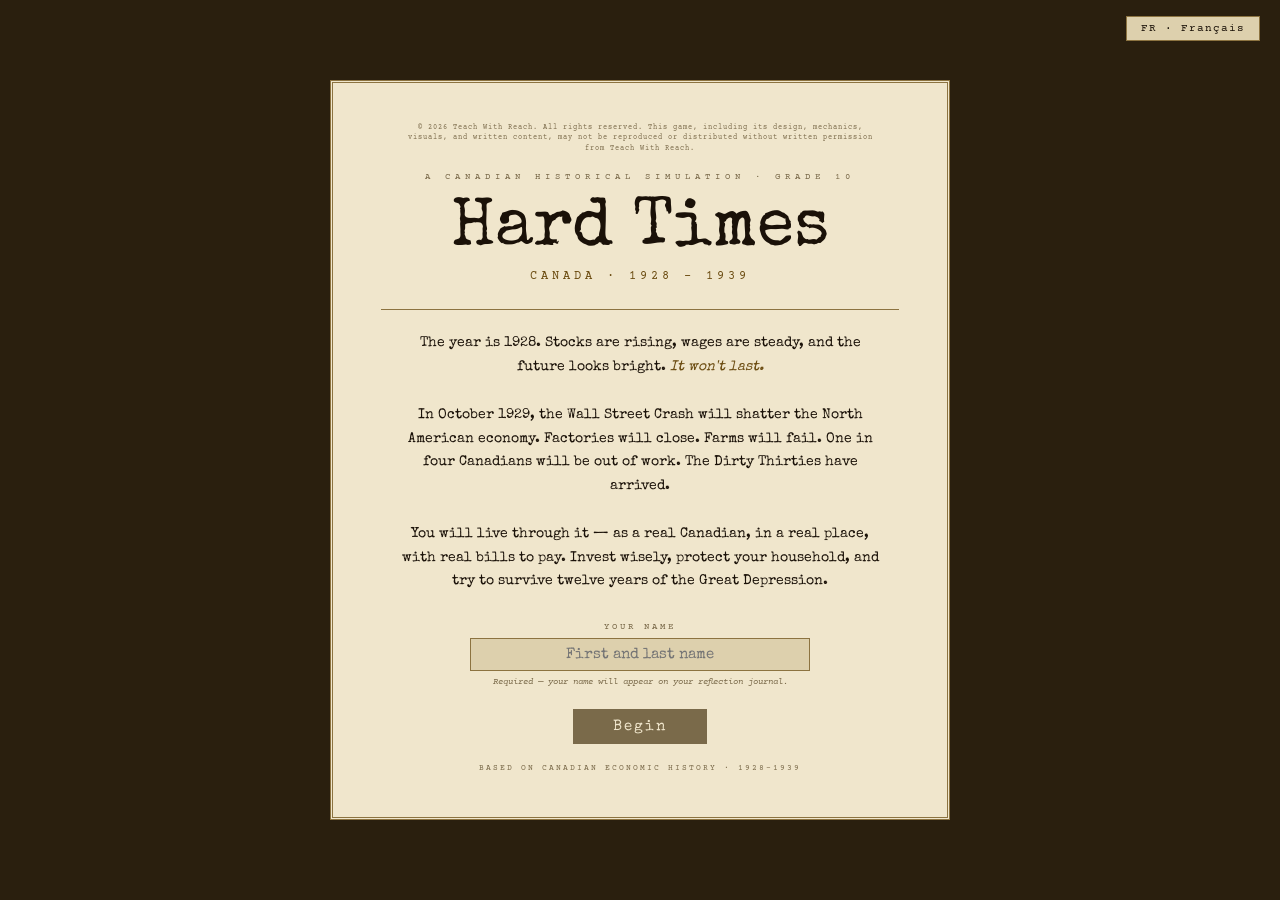
==== index.html @ a4386e87 "Add files via upload" ====
<!DOCTYPE html>
<html lang="en">
<head>
  <meta charset="UTF-8" />
  <meta name="viewport" content="width=device-width, initial-scale=1.0"/>
  <title>Hard Times — Canada 1928 (Demo)</title>
  <link rel="stylesheet" href="styles.css" />
</head>
<body>

<!-- ═══════════════════════════════════════════════════════════════════
     SCREEN 1 · INTRO
     ═══════════════════════════════════════════════════════════════════ -->
<div id="screen-intro" class="screen active">
  <div class="lang-toggle-intro">
    <button class="lang-btn" id="lang-btn-intro" onclick="toggleLanguage()">FR · Français</button>
  </div>
  <div class="page-card">
    <p class="copyright-notice">© 2026 Teach With Reach. All rights reserved. This game, including its design, mechanics, visuals, and written content, may not be reproduced or distributed without written permission from Teach With Reach.</p>
    <p class="intro-eyebrow">A Canadian Historical Simulation · Grade 10 · <strong style="color:#8b1a1a">FREE DEMO</strong></p>
    <div class="intro-title">Hard Times</div>
    <div class="intro-subtitle">Canada · 1928 – 1930 <span style="font-size:0.6em;opacity:0.7">(Demo)</span></div>
    <div class="intro-rule"></div>
    <p class="intro-body">
      The year is 1928. Stocks are rising, wages are steady, and the future
      looks bright. <em>It won't last.</em>
      <br><br>
      In October 1929, the Wall Street Crash will shatter the North American
      economy. Factories will close. Farms will fail. One in four Canadians
      will be out of work. The Dirty Thirties have arrived.
      <br><br>
      You will live through it — as a real Canadian, in a real place, with
      real bills to pay. Invest wisely, protect your household, and try to
      survive twelve years of the Great Depression.
    </p>
    <div class="name-entry">
      <label class="name-label" for="student-name-input">Your Name</label>
      <input type="text" id="student-name-input" class="name-input"
             placeholder="First and last name"
             oninput="validateNameEntry()" autocomplete="name"/>
      <p class="name-hint">Required — your name will appear on your reflection journal.</p>
    </div>
    <button class="screen-btn" id="btn-begin" onclick="beginFromIntro()" disabled>Begin</button>
    <p class="intro-footer">Based on Canadian economic history · 1928–1939</p>
  </div>
</div>

<!-- ═══════════════════════════════════════════════════════════════════
     SCREEN 2 · CHARACTER SELECTION
     ═══════════════════════════════════════════════════════════════════ -->
<div id="screen-character" class="screen">
  <div class="page-card">
    <div class="char-header">
      <div class="char-header-title">Choose Your Story</div>
      <div class="char-header-sub">The Depression touched every corner of Canada — who will you be?</div>
    </div>

    <div class="char-grid">

      <!-- Character 1: Prairie Farmer -->
      <div class="char-card" data-char-id="farmer" onclick="selectCharacter('farmer')">
        <img src="players/elias.png" class="char-photo" alt="Elias Nowak"/>
        <div class="char-province">Saskatchewan</div>
        <div class="char-name">Elias Nowak</div>
        <div class="char-occupation">Wheat Farmer</div>
        <div class="char-prairie-badge">⚠ Prairie Drought Risk</div>
        <div class="char-divider"></div>
        <p class="char-story">You broke prairie sod a decade ago and finally own your quarter-section outright. The rains have been good and wheat prices are rising. You've scraped together $800 to try your luck on Bay Street.</p>
        <div class="char-stats">
          <div class="char-stat-row"><span>Starting Cash</span><span class="char-stat-value">$800</span></div>
          <div class="char-stat-row"><span>Monthly Wage</span><span class="char-stat-value">$32</span></div>
          <div class="char-stat-row"><span>Food + Rent</span><span class="char-stat-value">$14/mo</span></div>
          <div class="char-difficulty diff-hard">Hard</div>
        </div>
      </div>

      <!-- Character 2: Factory Worker -->
      <div class="char-card" data-char-id="worker" onclick="selectCharacter('worker')">
        <img src="players/margaret.png" class="char-photo" alt="Margaret Chen"/>
        <div class="char-province">Hamilton, Ontario</div>
        <div class="char-name">Margaret Chen</div>
        <div class="char-occupation">Steel Factory Worker</div>
        <div class="char-divider"></div>
        <p class="char-story">Six years on the foundry floor at Dominion Steel. Steady wages, steady hours — and a small savings account your foreman says you should put to work on Bay Street before someone else does.</p>
        <div class="char-stats">
          <div class="char-stat-row"><span>Starting Cash</span><span class="char-stat-value">$1,000</span></div>
          <div class="char-stat-row"><span>Monthly Wage</span><span class="char-stat-value">$45</span></div>
          <div class="char-stat-row"><span>Food + Rent</span><span class="char-stat-value">$23/mo</span></div>
          <div class="char-difficulty diff-medium">Medium</div>
        </div>
      </div>

      <!-- Character 3: Coal Miner -->
      <div class="char-card" data-char-id="miner" onclick="selectCharacter('miner')">
        <img src="players/alastair.png" class="char-photo" alt="Alistair MacLeod"/>
        <div class="char-province">Cape Breton, N.S.</div>
        <div class="char-name">Alistair MacLeod</div>
        <div class="char-occupation">Coal Miner</div>
        <div class="char-divider"></div>
        <p class="char-story">Dominion Coal pays well enough — but every man underground knows one bad quarter can shutter a mine for months. You've saved a little more than most, just in case. The bay air is damp and the work is dangerous.</p>
        <div class="char-stats">
          <div class="char-stat-row"><span>Starting Cash</span><span class="char-stat-value">$900</span></div>
          <div class="char-stat-row"><span>Monthly Wage</span><span class="char-stat-value">$52</span></div>
          <div class="char-stat-row"><span>Food + Rent</span><span class="char-stat-value">$23/mo</span></div>
          <div class="char-difficulty diff-medium">Medium</div>
        </div>
      </div>

      <!-- Character 4: Shopkeeper -->
      <div class="char-card" data-char-id="shopkeeper" onclick="selectCharacter('shopkeeper')">
        <img src="players/henri.png" class="char-photo" alt="Henri Bouchard"/>
        <div class="char-province">Montreal, Quebec</div>
        <div class="char-name">Henri Bouchard</div>
        <div class="char-occupation">General Store Owner</div>
        <div class="char-divider"></div>
        <p class="char-story">Your shop on Saint-Laurent has served the neighbourhood for fifteen years. Business is brisk in 1928 — and a broker at the Board of Trade has been suggesting the stock market for months. Perhaps it is time.</p>
        <div class="char-stats">
          <div class="char-stat-row"><span>Starting Cash</span><span class="char-stat-value">$1,200</span></div>
          <div class="char-stat-row"><span>Monthly Wage</span><span class="char-stat-value">$40</span></div>
          <div class="char-stat-row"><span>Food + Rent</span><span class="char-stat-value">$28/mo</span></div>
          <div class="char-difficulty diff-easy">Easy</div>
        </div>
      </div>

      <!-- Character 5: Dockworker -->
      <div class="char-card" data-char-id="dockworker" onclick="selectCharacter('dockworker')">
        <img src="players/thomas.png" class="char-photo" alt="Thomas O'Brien"/>
        <div class="char-province">Vancouver, B.C.</div>
        <div class="char-name">Thomas O'Brien</div>
        <div class="char-occupation">Dockworker</div>
        <div class="char-divider"></div>
        <p class="char-story">The docks pay well when the ships are running. Vancouver is booming on Pacific trade — lumber, fish, grain. A few men you work with have made real money on the Vancouver Stock Exchange. Maybe you can too.</p>
        <div class="char-stats">
          <div class="char-stat-row"><span>Starting Cash</span><span class="char-stat-value">$1,000</span></div>
          <div class="char-stat-row"><span>Monthly Wage</span><span class="char-stat-value">$48</span></div>
          <div class="char-stat-row"><span>Food + Rent</span><span class="char-stat-value">$25/mo</span></div>
          <div class="char-difficulty diff-medium">Medium</div>
        </div>
      </div>

    </div><!-- end .char-grid -->

    <div class="char-footer">
      <span class="char-footer-hint">Click a character to select, then continue →</span>
      <div style="display:flex;gap:10px">
        <button class="screen-btn secondary" onclick="showScreen('screen-intro')">← Back</button>
        <button class="screen-btn" id="btn-to-rules" onclick="proceedToRules()" disabled>Continue →</button>
      </div>
    </div>
  </div>
</div>

<!-- ═══════════════════════════════════════════════════════════════════
     SCREEN 3 · RULES
     ═══════════════════════════════════════════════════════════════════ -->
<div id="screen-rules" class="screen">
  <div class="page-card">
    <div class="rules-header">
      <div class="rules-title">How to Survive the Dirty Thirties</div>
      <div class="rules-date">Investor's Guide · January 1928</div>
    </div>

    <div class="rules-columns">
      <!-- Column 1: The Market -->
      <div class="rules-col">
        <div class="rules-col-heading">I. Investments</div>
        <div class="rules-col-title">The Market</div>
        <div class="rules-body">
          <p>Each month, stock prices move up or down based on the <strong>market index</strong>. Stocks with higher <strong>volatility</strong> swing harder than the index — bigger gains in good times, bigger losses in bad.</p>
          <div class="rule-item"><strong>Buy</strong> — spend cash to purchase shares. Prices are set by the market each month.</div>
          <div class="rule-item"><strong>Sell</strong> — convert shares back to cash at the current price.</div>
          <div class="rule-item"><strong>Borrow</strong> — take a broker loan to buy more stock than you can afford. This is called buying "on margin."</div>
          <div class="rule-item"><strong>Repay</strong> — pay down your loan before interest consumes you. The rate is 5% per month.</div>
          <p>If your <strong>Portfolio ÷ Debt ratio</strong> drops below 25%, the broker seizes and sells your shares automatically. This is a <strong>margin call</strong> — the event that destroyed thousands of investors in 1929.</p>
        </div>
      </div>

      <!-- Column 2: The Household -->
      <div class="rules-col">
        <div class="rules-col-heading">II. Household</div>
        <div class="rules-col-title">Daily Life</div>
        <div class="rules-body">
          <p>Every month your household runs whether the market is up or down. Wages come in; food and rent go out.</p>
          <div class="rule-item"><strong>Monthly Flow</strong> = wages − food − rent. A positive flow builds your cash. A negative flow drains it.</div>
          <div class="rule-item"><strong>Job loss</strong> eliminates your wages immediately. If you lose your job the same month expenses are due, your cash will drop sharply.</div>
          <div class="rule-item"><strong>Relief payments</strong> arrive when you are unemployed — but they are small and irregular.</div>
          <p>If your cash runs out and you still hold stocks, they will be <strong>sold automatically</strong> — cheapest first — to cover your food and rent. You cannot starve on paper profits.</p>
        </div>
      </div>

      <!-- Column 3: Winning & Losing -->
      <div class="rules-col">
        <div class="rules-col-heading">III. Survival</div>
        <div class="rules-col-title">Win &amp; Lose</div>
        <div class="rules-body">
          <p>This <strong>demo</strong> covers <strong>25 months</strong> — January 1928 to January 1930. Survive the crash and see how your finances hold up. The full game continues through December 1939.</p>
          <div class="rule-item"><strong>Bankrupt</strong> — your net worth goes negative while you still owe the broker. Thousands of Canadians ended here.</div>
          <div class="rule-item"><strong>Destitute</strong> — all cash and stocks gone, no debt remaining. The Depression ground you to nothing.</div>
          <div class="rule-item"><strong>Survived</strong> — you reached 1940 with something to show for it.</div>
          <p>Watch for the <strong>📖 Did You Know?</strong> panels — they explain the real history behind what is happening to your finances each month.</p>
        </div>
      </div>
    </div>

    <!-- Character summary at bottom -->
    <div class="rules-character-box">
      <div class="rules-char-identity">
        <div class="rules-char-label">You are playing as</div>
        <div class="rules-char-name" id="rules-char-name">—</div>
        <div class="rules-char-role" id="rules-char-role">—</div>
      </div>
      <div class="rules-char-stats">
        <div class="rules-char-stat">
          <div class="rules-char-stat-label">Starting Cash</div>
          <div class="rules-char-stat-value" id="rules-char-cash">—</div>
        </div>
        <div class="rules-char-stat">
          <div class="rules-char-stat-label">Monthly Wage</div>
          <div class="rules-char-stat-value" id="rules-char-wage">—</div>
        </div>
        <div class="rules-char-stat">
          <div class="rules-char-stat-label">Expenses</div>
          <div class="rules-char-stat-value" id="rules-char-expenses">—</div>
        </div>
      </div>
      <div class="rules-char-note" id="rules-char-note">—</div>
    </div>

    <div class="rules-footer">
      <button class="screen-btn secondary" onclick="showScreen('screen-character')">← Change Character</button>
      <button class="screen-btn" onclick="startGame()">❧ Enter January 1928 ❧</button>
    </div>
  </div>
</div>

<!-- ═══════════════════════════════════════════════════════════════════
     SCREEN 4 · GAME
     ═══════════════════════════════════════════════════════════════════ -->
<div id="screen-game" class="screen">
  <div id="app">
    <div id="demo-banner" class="demo-top-banner">⭑ DEMO VERSION — Covers January 1928 to January 1930 ⭑ Purchase the full game from <strong>Teach With Reach</strong> to play through December 1939.</div>
    <header>
      <div class="masthead-title" id="masthead-title">Hard Times</div>
      <div class="masthead-center">
        <div class="masthead-sub" id="masthead-sub">A Canadian Economic Survival Chronicle · Est. 1928</div>
        <div id="date-display">January 1928</div>
      </div>
      <div class="masthead-index">
        Index: <span id="index-value-display" style="color:var(--ink);font-weight:700">100.00</span>
        &nbsp;<span id="index-change-display">—</span>
      </div>
      <button class="lang-btn-header" id="lang-btn-header" onclick="toggleLanguage()">FR</button>
    </header>

    <!-- Timeline progress bar -->
    <div id="timeline-bar">
      <div id="timeline-fill"></div>
      <div class="timeline-marker" style="left:84%" title="Wall Street Crash — Black Tuesday, Oct 1929"><span>Oct 1929</span></div>
      <div id="timeline-label"></div>
    </div>

    <main>
      <div id="sidebar">

        <!-- Character identity tag -->
        <div id="character-tag">
          <div class="tag-name" id="tag-name">—</div>
          <div class="tag-role" id="tag-role">—</div>
        </div>

        <!-- Your Ledger -->
        <div class="panel">
          <div class="panel-title">Your Ledger</div>
          <div class="ledger-row">
            <span class="ledger-label">Cash on Hand</span>
            <span class="ledger-value" id="cash-display">$1,000.00</span>
          </div>
          <div class="ledger-row">
            <span class="ledger-label">Portfolio Value</span>
            <span class="ledger-value" id="portfolio-display">$0.00</span>
          </div>
          <div class="ledger-row" style="margin-top:4px;padding-top:4px;border-top:1px solid var(--rule)">
            <span class="ledger-label" style="font-size:10px;color:var(--ink)">NET WORTH</span>
            <span class="ledger-value" id="net-worth-value">$1,000.00</span>
          </div>
        </div>

        <!-- Margin Account -->
        <div class="panel">
          <div class="panel-title">Margin Account</div>
          <div class="ledger-row">
            <span class="ledger-label">Debt Owed</span>
            <span class="ledger-value" id="debt-value">$0.00</span>
          </div>
          <div class="ledger-row">
            <span class="ledger-label">Interest Rate</span>
            <span class="ledger-value" id="interest-rate-display">5%/mo</span>
          </div>
          <div class="ledger-row">
            <span class="ledger-label">Interest Due</span>
            <span class="ledger-value" id="interest-due-display">$0.00</span>
          </div>
          <div class="ledger-row">
            <span class="ledger-label">Portfolio / Debt</span>
            <span class="ledger-value" id="margin-ratio-display">—</span>
          </div>
          <div id="margin-warning">⚠ Margin Call Risk!</div>
          <div class="borrow-section-label">Borrow from broker</div>
          <div class="borrow-row">
            <input class="borrow-input" type="number" min="50" step="50" value="200"
                   id="borrow-amount" aria-label="Amount to borrow"/>
            <button class="btn-borrow" onclick="handleBorrow()">BORROW</button>
          </div>
          <div class="borrow-section-label">Repay broker</div>
          <div class="borrow-row">
            <input class="borrow-input" type="number" min="50" step="50" value="200"
                   id="repay-amount" aria-label="Amount to repay"/>
            <button class="btn-repay" onclick="handleRepay()">REPAY</button>
          </div>
        </div>

        <!-- Family Wellbeing Meter -->
        <div id="family-panel">
          <div class="family-title">Family Wellbeing</div>
          <div class="family-meter-row">
            <span class="family-meter-label">Health</span>
            <div class="family-meter-bar"><div class="family-meter-fill high" id="meter-health" style="width:100%"></div></div>
          </div>
          <div class="family-meter-row">
            <span class="family-meter-label">Food</span>
            <div class="family-meter-bar"><div class="family-meter-fill high" id="meter-food" style="width:100%"></div></div>
          </div>
          <div class="family-meter-row">
            <span class="family-meter-label">Morale</span>
            <div class="family-meter-bar"><div class="family-meter-fill high" id="meter-morale" style="width:100%"></div></div>
          </div>
          <div class="family-status-text" id="family-status-text">Your family is managing well.</div>
        </div>

        <!-- NPC Neighbour -->
        <div id="neighbour-panel">
          <div class="neighbour-title">Your Neighbour</div>
          <div class="neighbour-name" id="neighbour-name">—</div>
          <div class="neighbour-status" id="neighbour-status">—</div>
          <div class="neighbour-event" id="neighbour-event"></div>
        </div>

        <!-- Household -->
        <div class="panel" id="household-panel">
          <div class="panel-title">Household</div>
          <div class="ledger-row">
            <span class="ledger-label">Employment</span>
            <span class="ledger-value" id="job-status-value">Employed</span>
          </div>
          <div class="ledger-row">
            <span class="ledger-label">Monthly Wages</span>
            <span class="ledger-value" id="income-display">$45.00</span>
          </div>
          <div class="ledger-row">
            <span class="ledger-label">Food</span>
            <span class="ledger-value" id="food-display">$8.00</span>
          </div>
          <div class="ledger-row">
            <span class="ledger-label">Rent</span>
            <span class="ledger-value" id="rent-display">$15.00</span>
          </div>
          <div class="ledger-row" style="margin-top:4px;padding-top:4px;border-top:1px solid var(--rule)">
            <span class="ledger-label" style="font-size:10px;color:var(--ink)">MONTHLY FLOW</span>
            <span class="ledger-value" id="flow-display">+$22.00</span>
          </div>
          <div id="life-event-banner">—</div>
        </div>

        <div style="flex:1"></div>
      </div><!-- end #sidebar -->

      <div id="content">
        <div id="market-panel">
          <div class="market-title">Toronto &amp; New York Stock Exchange — Market Board</div>
          <table class="stock-table">
            <thead>
              <tr>
                <th style="width:24%">Company</th>
                <th style="width:14%">Sector / Risk</th>
                <th style="width:28%" class="tip-col">Why it matters</th>
                <th style="width:11%">Price</th>
                <th style="width:8%">% Chg</th>
                <th style="width:5%;text-align:center">Held</th>
                <th>Trade</th>
              </tr>
            </thead>
            <tbody id="stock-rows"></tbody>
          </table>
        </div>

        <div id="edu-toast">
          <div class="edu-toast-header">
            <span>📖 Did You Know?</span>
            <button id="edu-toast-close" onclick="dismissEduToast()">I understand ✓</button>
          </div>
          <div id="edu-toast-body"></div>
        </div>

        <div id="event-log"></div>
        <button id="next-turn-btn" onclick="nextTurn()">Advance to Next Month <span id="spacebar-hint">[ Space ]</span></button>
      </div><!-- end #content -->

      <!-- Historical Photo Database — right panel -->
      <div id="photo-panel">
        <div class="photo-panel-title">
          <span>📷 Historical Photos</span>
          <span class="photo-count" id="photo-count">0 / 13</span>
        </div>
        <div id="photo-thumbs"></div>
        <div class="photo-empty" id="photo-empty">
          Historical photographs will appear here as you progress through the Depression.
        </div>
      </div>

    </main>
  </div><!-- end #app -->
</div>

<!-- Historical Photo Overlay -->
<div id="photo-overlay">
  <div class="photo-overlay-inner">
    <div class="photo-overlay-frame">
      <img id="photo-overlay-img" src="" alt="Historical photograph"/>
    </div>
    <div class="photo-overlay-caption">
      <div class="photo-overlay-title" id="photo-overlay-title"></div>
      <div class="photo-overlay-year" id="photo-overlay-year"></div>
      <div class="photo-overlay-text" id="photo-overlay-text"></div>
      <div class="photo-overlay-credit" id="photo-overlay-credit"></div>
    </div>
    <button class="screen-btn" onclick="dismissPhotoOverlay()">Continue</button>
  </div>
</div>

<!-- BLACK TUESDAY crash overlay (turn 21) -->
<div id="crash-overlay">
  <div class="crash-subhead">Extra! Extra! — October 29, 1929</div>
  <div class="crash-headline">Black Tuesday — Wall Street Collapses!</div>
  <div class="crash-body">
    In a single day, billions of dollars in stock value vanished. Investors who had borrowed to buy shares were ruined instantly — their brokers demanded repayment on loans they could never cover. The panic spread north within hours. By evening, the Toronto Stock Exchange had fallen off a cliff.
    <br><br>
    This is the moment that will define the next decade of your life.
  </div>
  <div class="crash-stat-row">
    <div class="crash-stat">
      <span class="crash-stat-value">−20%</span>
      <span class="crash-stat-label">Market in one day</span>
    </div>
    <div class="crash-stat">
      <span class="crash-stat-value">$14B</span>
      <span class="crash-stat-label">Wealth destroyed</span>
    </div>
    <div class="crash-stat">
      <span class="crash-stat-value">1 in 4</span>
      <span class="crash-stat-label">Canadians unemployed by 1932</span>
    </div>
  </div>
  <button class="screen-btn" onclick="dismissCrashOverlay()">I understand what just happened</button>
</div>

<!-- Game-over / victory overlay -->
<div id="overlay">
  <h2 id="overlay-title">Ruined!</h2>
  <p  id="overlay-msg">The markets have claimed another soul.</p>
  <div class="overlay-btns">
    <button onclick="restartGame()">Play Again</button>
    <button class="secondary" onclick="newCharacter()">New Character</button>
  </div>
  <div id="journal-download-row" style="display:none;margin-top:20px;">
    <button class="journal-download-btn" onclick="startHistoricalReflections('Survived!')">
      Download Reflection Journal
    </button>
    <p class="journal-download-hint">Opens as a file → open in Chrome → Ctrl+P → Save as PDF</p>
  </div>
</div>

<!-- SCREEN 5 · HISTORICAL REFLECTION (shown after early game-over) -->
<div id="screen-historical" class="screen">
  <div class="page-card hist-card">
    <div class="hist-header">
      <div class="hist-eyebrow" id="hist-eyebrow">Your game ended — but history continued</div>
      <div class="hist-title" id="hist-title">Complete Your Reflection Journal</div>
      <div class="hist-sub" id="hist-sub">Answer the remaining questions from a historical perspective.</div>
      <div class="hist-outcome-msg" id="hist-outcome-msg" style="display:none"></div>
    </div>
    <div class="hist-progress-row">
      <span class="hist-progress-label" id="hist-progress-label">Question 1 of 9</span>
      <div class="hist-progress-bar"><div class="hist-progress-fill" id="hist-progress-fill"></div></div>
    </div>
    <div class="hist-body">
      <div class="hist-year-badge" id="hist-year-badge">1930</div>
      <div class="hist-question" id="hist-question">—</div>
      <div class="hist-context" id="hist-context">—</div>
      <div class="hist-framing" id="hist-framing"></div>
      <textarea class="reflection-textarea" id="hist-textarea"
        placeholder="Write your answer here..."
        oninput="onHistReflectInput()" rows="6"></textarea>
      <div class="reflection-counter" id="hist-counter">0 / 20 characters minimum</div>
    </div>
    <div class="hist-footer">
      <span class="hist-footer-note">Your answers will appear in your downloadable Reflection Journal.</span>
      <button class="screen-btn" id="hist-next-btn" onclick="submitHistReflection()" disabled>Save &amp; Next →</button>
    </div>
  </div>
</div>

<!-- Modal backdrop — Decision Prompts, Hot Tips, Annual Report Card -->
<div id="modal-backdrop">
  <div class="modal-card" id="modal-card">
    <div class="modal-masthead">
      <span class="modal-masthead-title" id="modal-title">Hard Times</span>
      <span class="modal-masthead-date" id="modal-date"></span>
    </div>
    <div class="modal-body" id="modal-body"></div>
    <div class="modal-footer" id="modal-footer"></div>
  </div>
</div>

<!-- SCREEN 6 · JOURNAL COMPLETE -->
<div id="screen-complete" class="screen">
  <div class="page-card" style="max-width:560px;align-items:center;text-align:center;padding:48px 48px 44px;margin:auto;">
    <p class="intro-eyebrow">Hard Times — Canada 1928</p>
    <div style="font-size:48px;margin-bottom:16px;">✓</div>
    <div style="font-family:'Special Elite',cursive;font-size:24px;margin-bottom:10px;color:var(--ink);">
      Reflection Journal Complete
    </div>
    <div class="intro-rule"></div>
    <p class="intro-body" id="complete-count" style="margin-bottom:8px;"></p>
    <p class="intro-body" style="font-size:12px;margin-bottom:28px;">
      Your journal is ready to download. Open it in Chrome,
      then press <strong>Ctrl+P</strong> and choose <strong>Save as PDF</strong>
      to submit via Google Classroom.
    </p>
    <button class="screen-btn" onclick="downloadJournalPDF()">
      Download Reflection Journal
    </button>
    <p style="font-family:'Courier Prime',monospace;font-size:9px;color:var(--faded);margin-top:16px;">
      A .html file will save to your Downloads folder
    </p>
    <div style="display:flex;gap:12px;margin-top:28px;">
      <button class="screen-btn secondary" onclick="restartGame()">Play Again</button>
      <button class="screen-btn secondary" onclick="newCharacter()">New Character</button>
    </div>
  </div>
</div>


<!-- DEMO END OVERLAY — shown when demo limit is reached (January 1930) -->
<div id="demo-end-overlay">
  <div class="demo-end-inner">
    <div class="demo-end-badge">⭑ DEMO VERSION ⭑</div>
    <div class="demo-end-headline">January 1930 — The Worst Is Yet to Come</div>
    <div class="demo-end-subline">The stock market has crashed. But the Great Depression is only beginning.</div>

    <div class="demo-snapshot">
      <div class="demo-snapshot-title">Your Portfolio — January 1930</div>
      <div id="demo-nw-line" class="demo-status-mid">Net worth: calculating…</div>
      <div class="demo-crash-stat">
        Market index has fallen <strong><span id="demo-index-drop">—</span></strong> since January 1928
      </div>
    </div>

    <div class="demo-what-comes">
      <div class="demo-what-title">What Awaits in the Full Game:</div>
      <div class="demo-what-grid">
        <div class="demo-what-item">
          <span class="demo-what-year">1931–32</span>
          <span class="demo-what-text">Banking failures wipe out savings across Canada. Unemployment hits 25%.</span>
        </div>
        <div class="demo-what-item">
          <span class="demo-what-year">1933–35</span>
          <span class="demo-what-text">The Dust Bowl devastates Prairie farms. Relief camps open. Can you survive on $5 a week?</span>
        </div>
        <div class="demo-what-item">
          <span class="demo-what-year">1936–38</span>
          <span class="demo-what-text">Fragile recovery — then a recession within the Depression strikes again.</span>
        </div>
        <div class="demo-what-item">
          <span class="demo-what-year">1939</span>
          <span class="demo-what-text">Canada declares war on Germany. The Depression finally ends — but at what cost?</span>
        </div>
      </div>
    </div>

    <div class="demo-cta-block">
      <div class="demo-cta-text">
        The full game covers all <strong>144 months</strong> — January 1928 to December 1939 —
        with 13 historical photographs, a reflection journal, bilingual support, and
        a downloadable PDF report card for each student.
      </div>
      <div class="demo-cta-tagline">To play the complete game, purchase the full version from <strong>Teach With Reach</strong>.</div>
      <a class="demo-cta-btn" href="https://www.teachwithreachgames.com" target="_blank" rel="noopener">
        Visit teachwithreachgames.com
      </a>
    </div>

    <div class="demo-restart-row">
      <button class="screen-btn secondary" onclick="restartGame(); document.getElementById('demo-end-overlay').classList.remove('show');">Play Demo Again</button>
      <button class="screen-btn secondary" onclick="newCharacter(); document.getElementById('demo-end-overlay').classList.remove('show');">Try Another Character</button>
    </div>
    <div class="demo-copyright">© 2026 Teach With Reach. All rights reserved.</div>
  </div>
</div>

<!-- Scripts: translations must load first, then data, then logic -->
<script src="translations-fr.js"></script>
<script src="game-data.js"></script>
<script src="game-logic.js"></script>

</body>
</html>
---- styles.css ----
/* ═══════════════════════════════════════════════════════════════════════════
 *  HARD TIMES — Canada 1928  |  styles.css
 * ═══════════════════════════════════════════════════════════════════════════ */

@import url('https://fonts.googleapis.com/css2?family=Special+Elite&family=Courier+Prime:ital,wght@0,400;0,700;1,400&display=swap');

:root {
  --ink:        #1a1108;
  --paper:      #f0e6cc;
  --paper-dark: #ddd0ad;
  --red:        #8b1a1a;
  --green:      #1a4f1a;
  --accent:     #6b4c11;
  --rule:       #8c7340;
  --faded:      #7a6a4a;
  --warn:       #8b4a00;
  --warn-bg:    #fff0d0;
  --surround:   #2a1f0e;
  --blue:       #1a2f5e;
  --blue-bg:    #e8eef8;
}

*, *::before, *::after { box-sizing: border-box; margin: 0; padding: 0; }
html, body { height: 100%; overflow: hidden; background: var(--surround); font-family: 'Special Elite', cursive; color: var(--ink); }

.screen { display: none; position: fixed; inset: 0; overflow-y: auto; background: var(--surround); }
.screen.active { display: flex; }

.page-card { background: var(--paper); border: 3px double var(--rule); width: 100%; max-width: 980px; margin: auto; display: flex; flex-direction: column; }
.page-rule { border: none; border-top: 3px double var(--rule); border-bottom: 1px solid var(--rule); height: 6px; margin: 0; }

.screen-btn { font-family: 'Special Elite', cursive; font-size: 15px; padding: 10px 40px; background: var(--ink); color: var(--paper); border: none; cursor: pointer; letter-spacing: 2px; transition: background 0.15s; }
.screen-btn:hover    { background: #3a2a12; }
.screen-btn:disabled { background: var(--faded); cursor: not-allowed; }
.screen-btn.secondary { background: var(--paper-dark); color: var(--faded); font-family: 'Special Elite', cursive; font-size: 13px; padding: 8px 24px; border: 1px solid var(--rule); letter-spacing: 1px; }
.screen-btn.secondary:hover { background: var(--rule); color: var(--paper); }

/* INTRO */
#screen-intro { align-items: center; justify-content: center; padding: 24px; }
#screen-intro .page-card { max-width: 620px; align-items: center; text-align: center; padding: 40px 48px 44px; gap: 0; }
.intro-eyebrow { font-family: 'Courier Prime', monospace; font-size: 9px; letter-spacing: 5px; text-transform: uppercase; color: var(--faded); margin-bottom: 14px; }
.intro-title { font-family: 'Special Elite', cursive; font-size: clamp(40px, 8vw, 68px); line-height: 1; color: var(--ink); }
.intro-subtitle { font-family: 'Courier Prime', monospace; font-size: 12px; letter-spacing: 4px; text-transform: uppercase; color: var(--accent); margin-top: 6px; margin-bottom: 22px; }
.intro-rule { width: 100%; height: 1px; background: var(--rule); margin: 4px 0 22px; }
.intro-body { font-family: 'Special Elite', cursive; font-size: 14px; line-height: 1.7; color: var(--ink); max-width: 480px; margin-bottom: 28px; }
.intro-body em { font-style: italic; color: var(--accent); }
.copyright-notice { font-family: 'Courier Prime', monospace; font-size: 7px; letter-spacing: 1px; color: var(--faded); margin-bottom: 18px; line-height: 1.5; max-width: 480px; }
.intro-footer { font-family: 'Courier Prime', monospace; font-size: 8px; letter-spacing: 2px; text-transform: uppercase; color: var(--faded); margin-top: 20px; }

/* CHARACTER */
#screen-character { align-items: flex-start; justify-content: center; padding: 20px; }
#screen-character .page-card { min-height: calc(100vh - 40px); }
.char-header { padding: 16px 24px 12px; border-bottom: 3px double var(--rule); text-align: center; }
.char-header-title { font-family: 'Special Elite', cursive; font-size: 22px; line-height: 1; }
.char-header-sub { font-family: 'Courier Prime', monospace; font-size: 9px; letter-spacing: 3px; text-transform: uppercase; color: var(--faded); margin-top: 4px; }
.char-grid { display: grid; grid-template-columns: repeat(5, 1fr); gap: 0; border-bottom: 1px solid var(--rule); }
.char-card { border-right: 1px solid var(--rule); padding: 14px 12px; cursor: pointer; transition: background 0.12s; display: flex; flex-direction: column; gap: 8px; user-select: none; }
.char-card:last-child { border-right: none; }
.char-card:hover { background: #ece0bc; }
.char-card.selected { background: #e4d4a0; box-shadow: inset 0 0 0 3px var(--ink); }
.char-province { font-family: 'Courier Prime', monospace; font-size: 8px; letter-spacing: 2px; text-transform: uppercase; color: var(--faded); }
.char-name { font-family: 'Special Elite', cursive; font-size: 18px; line-height: 1.1; color: var(--ink); }
.char-occupation { font-family: 'Special Elite', cursive; font-size: 11px; color: var(--accent); font-style: italic; }
.char-divider { height: 1px; background: var(--paper-dark); }
.char-story { font-family: 'Courier Prime', monospace; font-size: 9.5px; line-height: 1.55; color: var(--ink); flex: 1; }
.char-stats { display: flex; flex-direction: column; gap: 3px; font-family: 'Courier Prime', monospace; font-size: 9px; color: var(--faded); border-top: 1px dashed var(--paper-dark); padding-top: 6px; }
.char-stat-row { display: flex; justify-content: space-between; }
.char-stat-value { color: var(--ink); font-weight: 700; }
.char-difficulty { font-family: 'Special Elite', cursive; font-size: 9px; padding: 2px 6px; border: 1px solid var(--rule); text-align: center; margin-top: 4px; }
.diff-hard   { border-color: var(--red);   color: var(--red); }
.diff-medium { border-color: var(--accent); color: var(--accent); }
.diff-easy   { border-color: var(--green);  color: var(--green); }
.char-prairie-badge { font-family: 'Courier Prime', monospace; font-size: 8px; letter-spacing: 1px; text-transform: uppercase; background: var(--warn-bg); border: 1px solid var(--warn); color: var(--warn); padding: 1px 5px; display: inline-block; margin-top: 2px; }
.char-photo { width: 100%; aspect-ratio: 1 / 1; object-fit: cover; object-position: top; border-bottom: 1px solid var(--rule); display: block; }
.char-footer { padding: 14px 24px; display: flex; align-items: center; justify-content: space-between; border-top: 1px solid var(--rule); }
.char-footer-hint { font-family: 'Courier Prime', monospace; font-size: 9px; color: var(--faded); font-style: italic; }

/* RULES */
#screen-rules { align-items: flex-start; justify-content: center; padding: 20px; }
#screen-rules .page-card { min-height: calc(100vh - 40px); }
.rules-header { padding: 14px 24px 12px; border-bottom: 3px double var(--rule); display: flex; align-items: baseline; justify-content: space-between; gap: 16px; }
.rules-title { font-family: 'Special Elite', cursive; font-size: 20px; line-height: 1; }
.rules-date { font-family: 'Courier Prime', monospace; font-size: 10px; color: var(--accent); font-style: italic; white-space: nowrap; }
.rules-columns { display: grid; grid-template-columns: 1fr 1fr 1fr; flex: 1; }
.rules-col { padding: 14px 16px; border-right: 1px solid var(--rule); }
.rules-col:last-child { border-right: none; }
.rules-col-heading { font-family: 'Courier Prime', monospace; font-size: 8px; letter-spacing: 3px; text-transform: uppercase; color: var(--faded); border-bottom: 1px solid var(--rule); padding-bottom: 4px; margin-bottom: 10px; }
.rules-col-title { font-family: 'Special Elite', cursive; font-size: 15px; line-height: 1.2; margin-bottom: 8px; }
.rules-body { font-family: 'Courier Prime', monospace; font-size: 10px; line-height: 1.65; color: var(--ink); }
.rules-body p { margin-bottom: 8px; }
.rules-body strong { font-weight: 700; color: var(--accent); }
.rules-body .rule-item { border-left: 2px solid var(--rule); padding-left: 8px; margin-bottom: 6px; color: var(--faded); }
.rules-body .rule-item strong { color: var(--ink); }
.rules-character-box { border-top: 3px double var(--rule); padding: 12px 24px; display: flex; align-items: center; justify-content: space-between; gap: 24px; background: #ece0bc; }
.rules-char-identity { display: flex; flex-direction: column; gap: 3px; }
.rules-char-label { font-family: 'Courier Prime', monospace; font-size: 8px; letter-spacing: 3px; text-transform: uppercase; color: var(--faded); }
.rules-char-name { font-family: 'Special Elite', cursive; font-size: 17px; line-height: 1; }
.rules-char-role { font-family: 'Special Elite', cursive; font-size: 11px; color: var(--accent); font-style: italic; }
.rules-char-stats { display: flex; gap: 24px; font-family: 'Courier Prime', monospace; font-size: 10px; }
.rules-char-stat { display: flex; flex-direction: column; gap: 2px; }
.rules-char-stat-label { color: var(--faded); font-size: 8px; text-transform: uppercase; letter-spacing: 1px; }
.rules-char-stat-value { font-weight: 700; font-size: 13px; color: var(--ink); }
.rules-char-note { font-family: 'Courier Prime', monospace; font-size: 9.5px; color: var(--warn); font-style: italic; max-width: 260px; border-left: 2px solid var(--warn); padding-left: 8px; }
.rules-footer { padding: 12px 24px; display: flex; align-items: center; justify-content: space-between; border-top: 1px solid var(--rule); }

/* GAME SCREEN */
#screen-game { flex-direction: column; align-items: stretch; }
#app { display: flex; flex-direction: column; flex: 1; max-width: 1300px; width: 100%; margin: 0 auto; min-height: 0; }

header { background: var(--paper); border: 3px double var(--rule); border-bottom: none; padding: 5px 16px; display: flex; align-items: center; justify-content: space-between; flex-shrink: 0; gap: 12px; }
.masthead-title { font-family: 'Special Elite', cursive; font-size: clamp(18px, 2.5vw, 30px); line-height: 1; white-space: nowrap; }
.masthead-center { text-align: center; flex: 1; }
.masthead-sub { font-family: 'Courier Prime', monospace; font-size: 8px; letter-spacing: 3px; text-transform: uppercase; color: var(--faded); }
#date-display { font-family: 'Courier Prime', monospace; font-size: 12px; color: var(--accent); font-style: italic; }
.masthead-index { font-family: 'Courier Prime', monospace; font-size: 11px; color: var(--faded); text-align: right; line-height: 1.6; white-space: nowrap; }

main { background: var(--paper); border: 3px double var(--rule); border-top: 1px solid var(--rule); flex: 1; overflow: hidden; display: grid; grid-template-columns: 220px 1fr 180px; min-height: 0; }
#sidebar { border-right: 1px solid var(--rule); display: flex; flex-direction: column; overflow-y: auto; }
#content { display: flex; flex-direction: column; overflow: hidden; }

.panel { border-bottom: 1px solid var(--rule); padding: 5px 9px; flex-shrink: 0; }
.panel-title { font-family: 'Courier Prime', monospace; font-size: 7px; letter-spacing: 3px; text-transform: uppercase; color: var(--faded); border-bottom: 1px solid var(--rule); padding-bottom: 2px; margin-bottom: 4px; }
.ledger-row { display: flex; justify-content: space-between; align-items: baseline; font-family: 'Courier Prime', monospace; font-size: 10px; padding: 1px 0; border-bottom: 1px dashed var(--paper-dark); }
.ledger-row:last-child { border-bottom: none; }
.ledger-label { color: var(--faded); font-size: 9px; }
.ledger-value { font-weight: 700; }
#net-worth-value { font-size: 13px; color: var(--accent); }
#debt-value { color: var(--red); }
#margin-warning { display: none; background: var(--warn-bg); border: 1px solid var(--warn); color: var(--warn); font-family: 'Courier Prime', monospace; font-size: 9px; font-weight: 700; letter-spacing: 1px; text-transform: uppercase; padding: 3px 6px; margin-top: 5px; text-align: center; }
#margin-warning.show { display: block; }
.borrow-section-label { font-family: 'Courier Prime', monospace; font-size: 7px; letter-spacing: 2px; text-transform: uppercase; color: var(--faded); margin: 4px 0 2px; }
.borrow-row { display: flex; align-items: center; gap: 4px; margin-bottom: 2px; }
.borrow-input { width: 56px; font-family: 'Courier Prime', monospace; font-size: 9px; background: var(--paper-dark); border: 1px solid var(--rule); color: var(--ink); padding: 1px 3px; text-align: center; }
.btn-borrow { font-family: 'Special Elite', cursive; font-size: 8px; padding: 2px 5px; background: var(--warn-bg); color: var(--warn); border: 1px solid var(--warn); cursor: pointer; }
.btn-borrow:hover { background: #ffe0a0; }
.btn-repay { font-family: 'Special Elite', cursive; font-size: 9px; padding: 2px 6px; background: var(--paper-dark); color: var(--faded); border: 1px solid var(--rule); cursor: pointer; }
.btn-repay:hover { background: var(--rule); color: var(--paper); }

#job-status-value.employed   { color: var(--green); }
#job-status-value.unemployed { color: var(--red); }
.flow-positive { color: var(--green); font-weight: 700; }
.flow-negative { color: var(--red);   font-weight: 700; }
#life-event-banner { display: none; background: var(--warn-bg); border: 1px solid var(--warn); color: var(--warn); font-family: 'Courier Prime', monospace; font-size: 9px; padding: 3px 6px; margin-top: 5px; line-height: 1.4; }
#life-event-banner.show { display: block; }

/* FAMILY METER */
#family-panel { border-bottom: 1px solid var(--rule); padding: 5px 9px; flex-shrink: 0; }
.family-title { font-family: 'Courier Prime', monospace; font-size: 7px; letter-spacing: 3px; text-transform: uppercase; color: var(--faded); border-bottom: 1px solid var(--rule); padding-bottom: 2px; margin-bottom: 5px; }
.family-meter-row { display: flex; align-items: center; gap: 5px; margin-bottom: 4px; }
.family-meter-label { font-family: 'Courier Prime', monospace; font-size: 8px; color: var(--faded); width: 46px; flex-shrink: 0; }
.family-meter-bar { flex: 1; height: 7px; background: var(--paper-dark); border: 1px solid var(--rule); overflow: hidden; }
.family-meter-fill { height: 100%; transition: width 0.4s, background 0.4s; }
.family-meter-fill.high   { background: var(--green); }
.family-meter-fill.medium { background: var(--warn); }
.family-meter-fill.low    { background: var(--red); }
.family-status-text { font-family: 'Courier Prime', monospace; font-size: 8px; color: var(--ink); font-style: italic; margin-top: 2px; line-height: 1.3; }

/* NPC NEIGHBOUR */
#neighbour-panel { border-bottom: 1px solid var(--rule); padding: 5px 9px; flex-shrink: 0; }
.neighbour-title { font-family: 'Courier Prime', monospace; font-size: 7px; letter-spacing: 3px; text-transform: uppercase; color: var(--faded); border-bottom: 1px solid var(--rule); padding-bottom: 2px; margin-bottom: 4px; }
.neighbour-name { font-family: 'Special Elite', cursive; font-size: 11px; color: var(--ink); }
.neighbour-status { font-family: 'Courier Prime', monospace; font-size: 8px; color: var(--faded); margin-top: 1px; }
.neighbour-event { font-family: 'Courier Prime', monospace; font-size: 8px; line-height: 1.35; margin-top: 4px; padding: 2px 5px; border-left: 2px solid var(--rule); color: var(--ink); font-style: italic; }
.neighbour-event.good { border-color: var(--green); color: var(--green); }
.neighbour-event.bad  { border-color: var(--red);   color: var(--red); }

/* CHARACTER TAG */
#character-tag { padding: 4px 9px; border-bottom: 1px solid var(--rule); font-family: 'Courier Prime', monospace; font-size: 8px; }
#character-tag .tag-name { font-weight: 700; font-size: 10px; color: var(--ink); }
#character-tag .tag-role { color: var(--faded); }

/* MARKET BOARD */
#market-panel { flex: 1; overflow-y: auto; padding: 7px 11px; border-bottom: 1px solid var(--rule); }
.market-title { font-family: 'Courier Prime', monospace; font-size: 8px; letter-spacing: 3px; text-transform: uppercase; color: var(--faded); border-bottom: 1px solid var(--rule); padding-bottom: 3px; margin-bottom: 5px; }
.stock-table { width: 100%; border-collapse: collapse; font-family: 'Courier Prime', monospace; font-size: 11px; }
.stock-table th { text-align: left; font-size: 8px; letter-spacing: 2px; text-transform: uppercase; color: var(--faded); padding: 2px 4px; border-bottom: 1px solid var(--rule); white-space: nowrap; }
.stock-table td { padding: 4px 4px; border-bottom: 1px dashed var(--paper-dark); vertical-align: middle; }
.stock-table tr:last-child td { border-bottom: none; }
.price-up   { color: var(--green); font-weight: 700; }
.price-down { color: var(--red);   font-weight: 700; }
.price-flat { color: var(--faded); }
.trade-row { display: flex; align-items: center; gap: 3px; }
.qty-input { width: 42px; font-family: 'Courier Prime', monospace; font-size: 10px; background: var(--paper-dark); border: 1px solid var(--rule); color: var(--ink); padding: 2px 3px; text-align: center; }
.btn { font-family: 'Special Elite', cursive; font-size: 9px; padding: 2px 6px; border: 1px solid var(--rule); cursor: pointer; transition: background 0.12s; }
.btn-buy  { background: var(--green); color: #d8efd8; }
.btn-sell { background: var(--red);   color: #f5d8d8; }
.btn-buy:hover  { background: #2a6f2a; }
.btn-sell:hover { background: #a32020; }
.btn-buy:disabled, .btn-sell:disabled { background: var(--paper-dark); color: var(--faded); cursor: not-allowed; }

/* EDUCATIONAL TOAST */
#edu-toast { display: none; flex-shrink: 0; border-bottom: 1px solid #2a4a8b; background: var(--blue-bg); padding: 6px 11px 8px; font-family: 'Courier Prime', monospace; font-size: 10px; color: #1a2a4a; line-height: 1.55; }
#edu-toast.show { display: block; }
.edu-toast-header { font-family: 'Special Elite', cursive; font-size: 10px; letter-spacing: 1px; text-transform: uppercase; color: var(--blue); border-bottom: 1px solid #2a4a8b; padding-bottom: 3px; margin-bottom: 5px; display: flex; justify-content: space-between; align-items: center; }
#edu-toast-close { cursor: pointer; font-size: 10px; color: var(--blue); background: none; border: 1px solid #2a4a8b; padding: 0 5px; font-family: 'Courier Prime', monospace; line-height: 1.5; }
#edu-toast-close:hover { background: #c8d8f0; }

/* EVENT LOG — bigger, more prominent */
#event-log {
  height: 130px; flex-shrink: 0; overflow-y: auto;
  border-bottom: 1px solid var(--rule); padding: 7px 14px;
  font-family: 'Special Elite', cursive; font-size: 12px;
  background: #ece0bc;
}
.log-entry { padding: 3px 0; border-bottom: 1px dashed var(--paper-dark); color: var(--faded); line-height: 1.5; }
.log-entry:first-child { color: var(--ink); font-size: 13px; border-bottom: none; font-weight: bold; }
.log-entry.bad  { color: var(--red); }
.log-entry.good { color: var(--green); }
.log-entry.warn { color: var(--warn); font-weight: 700; }
.log-entry.edu  { color: var(--blue); font-style: italic; }

/* NEXT TURN BUTTON — clearer font, more prominent */
#next-turn-btn {
  flex-shrink: 0; padding: 14px;
  font-family: 'Special Elite', cursive; font-size: 17px;
  background: var(--ink); color: var(--paper);
  border: none; border-top: 3px double var(--rule);
  cursor: pointer; letter-spacing: 3px; text-transform: uppercase;
  transition: background 0.18s;
}
#next-turn-btn:hover    { background: #3a2a12; }
#next-turn-btn:disabled { background: var(--faded); cursor: not-allowed; }

/* GAME-OVER OVERLAY */
#overlay { display: none; position: fixed; inset: 0; background: rgba(10,5,0,0.92); z-index: 200; align-items: center; justify-content: center; flex-direction: column; text-align: center; padding: 24px; }
#overlay.show { display: flex; }
#overlay h2 { font-family: 'Special Elite', cursive; font-size: clamp(22px, 5vw, 40px); color: var(--paper); margin-bottom: 12px; }
#overlay p { font-family: 'Special Elite', cursive; color: var(--paper-dark); font-size: 15px; max-width: 480px; margin-bottom: 20px; line-height: 1.6; }
.overlay-btns { display: flex; gap: 12px; }
.overlay-btns button { font-family: 'Special Elite', cursive; font-size: 14px; padding: 9px 26px; background: var(--paper); color: var(--ink); border: 2px solid var(--rule); cursor: pointer; }
.overlay-btns button.secondary { background: transparent; color: var(--paper-dark); border-color: var(--faded); }
.overlay-btns button:hover { background: var(--paper-dark); }

/* ════ MODAL SYSTEM — Decision Prompts, Hot Tips, Report Card ════ */
#modal-backdrop { display: none; position: fixed; inset: 0; z-index: 300; background: rgba(10,5,0,0.82); align-items: center; justify-content: center; padding: 24px; }
#modal-backdrop.show { display: flex; }

.modal-card { background: var(--paper); border: 3px double var(--rule); max-width: 580px; width: 100%; padding: 0; display: flex; flex-direction: column; animation: modal-in 0.2s ease; }
@keyframes modal-in { from { transform: translateY(12px); opacity: 0; } to { transform: none; opacity: 1; } }

.modal-masthead { background: var(--ink); color: var(--paper); padding: 10px 20px; display: flex; align-items: baseline; justify-content: space-between; gap: 12px; }
.modal-masthead-title { font-family: 'Special Elite', cursive; font-size: 20px; line-height: 1; }
.modal-masthead-date { font-family: 'Courier Prime', monospace; font-size: 10px; color: var(--paper-dark); font-style: italic; white-space: nowrap; }

.modal-body { padding: 18px 22px; }
.modal-kicker { font-family: 'Courier Prime', monospace; font-size: 8px; letter-spacing: 3px; text-transform: uppercase; color: var(--faded); margin-bottom: 6px; }
.modal-headline { font-family: 'Special Elite', cursive; font-size: 17px; line-height: 1.2; color: var(--ink); margin-bottom: 10px; border-bottom: 1px solid var(--rule); padding-bottom: 10px; }
.modal-text { font-family: 'Special Elite', cursive; font-size: 13px; line-height: 1.7; color: var(--ink); margin-bottom: 14px; }

.modal-choices { display: flex; flex-direction: column; gap: 8px; margin-bottom: 6px; }
.modal-choice-btn { font-family: 'Special Elite', cursive; font-size: 13px; padding: 10px 16px; background: var(--paper-dark); color: var(--ink); border: 1px solid var(--rule); cursor: pointer; text-align: left; transition: background 0.12s; line-height: 1.4; }
.modal-choice-btn:hover { background: #d8c88c; border-color: var(--accent); }
.modal-choice-btn .choice-label { font-family: 'Courier Prime', monospace; font-size: 9px; letter-spacing: 2px; text-transform: uppercase; color: var(--faded); display: block; margin-bottom: 2px; }

.modal-tip-flag { display: inline-block; background: var(--accent); color: var(--paper); font-family: 'Courier Prime', monospace; font-size: 8px; letter-spacing: 2px; text-transform: uppercase; padding: 2px 8px; margin-bottom: 10px; }
.modal-tip-source { font-family: 'Courier Prime', monospace; font-size: 9px; color: var(--faded); font-style: italic; margin-top: 10px; border-top: 1px dashed var(--paper-dark); padding-top: 6px; }

.modal-report-grid { display: grid; grid-template-columns: 1fr 1fr; gap: 10px; margin-bottom: 14px; }
.modal-report-stat { background: var(--paper-dark); border: 1px solid var(--rule); padding: 8px 10px; }
.modal-report-stat-label { font-family: 'Courier Prime', monospace; font-size: 8px; letter-spacing: 2px; text-transform: uppercase; color: var(--faded); margin-bottom: 3px; }
.modal-report-stat-value { font-family: 'Special Elite', cursive; font-size: 20px; color: var(--ink); }
.modal-report-stat-value.bad   { color: var(--red); }
.modal-report-stat-value.good  { color: var(--green); }
.modal-report-verdict { font-family: 'Special Elite', cursive; font-size: 12px; line-height: 1.6; color: var(--ink); padding: 10px 12px; border: 1px solid var(--rule); background: var(--warn-bg); border-left: 3px solid var(--warn); margin-bottom: 14px; }

.modal-footer { border-top: 1px solid var(--rule); padding: 12px 22px; display: flex; justify-content: flex-end; gap: 10px; background: #ece0bc; }

/* TIMELINE PROGRESS BAR */
#timeline-bar {
  height: 22px; background: var(--surround); position: relative;
  border-left: 3px double var(--rule); border-right: 3px double var(--rule);
  flex-shrink: 0; overflow: visible;
}
#timeline-fill {
  height: 100%; background: var(--accent); width: 0%;
  transition: width 0.3s, background 0.6s;
}
#timeline-fill.era-boom       { background: var(--green); }
#timeline-fill.era-crash      { background: var(--red); }
#timeline-fill.era-depression { background: #5a1a1a; }
#timeline-fill.era-recovery   { background: var(--accent); }
#timeline-fill.era-war        { background: var(--blue); }
.timeline-marker {
  position: absolute; top: 0; height: 100%;
  border-left: 1px dashed rgba(240,230,204,0.3);
  pointer-events: none;
}
.timeline-marker span {
  position: absolute; top: 3px; left: 3px;
  font-family: 'Courier Prime', monospace; font-size: 8px;
  color: rgba(240,230,204,0.5); white-space: nowrap; pointer-events: none;
}
#timeline-label {
  position: absolute; right: 8px; top: 3px;
  font-family: 'Courier Prime', monospace; font-size: 8px;
  color: rgba(240,230,204,0.7); letter-spacing: 1px; text-transform: uppercase;
}

/* NEXT TURN BUTTON ERA COLOURS */
#next-turn-btn.era-boom       { background: #1a4f1a; }
#next-turn-btn.era-crash      { background: var(--red); }
#next-turn-btn.era-depression { background: #3a1010; }
#next-turn-btn.era-recovery   { background: var(--ink); }
#next-turn-btn.era-war        { background: var(--blue); }
#spacebar-hint {
  font-family: 'Courier Prime', monospace; font-size: 10px;
  opacity: 0.45; margin-left: 10px; letter-spacing: 1px;
}

/* STOCK TOOLTIP COLUMN */
.tip-col { width: 28%; }
.stock-tip {
  font-family: 'Courier Prime', monospace; font-size: 9px;
  color: var(--faded); font-style: italic; line-height: 1.3;
}

/* CRASH FULL-SCREEN OVERLAY */
#crash-overlay {
  display: none; position: fixed; inset: 0; z-index: 400;
  background: #0a0500; align-items: center; justify-content: center;
  flex-direction: column; text-align: center; padding: 32px;
  animation: crash-flash 0.4s ease;
}
#crash-overlay.show { display: flex; }
@keyframes crash-flash { 0%{background:#8b1a1a} 100%{background:#0a0500} }
.crash-headline {
  font-family: 'Special Elite', cursive; font-size: clamp(32px, 6vw, 52px);
  color: #f0e6cc; line-height: 1.1; margin-bottom: 16px; max-width: 680px;
}
.crash-subhead {
  font-family: 'Courier Prime', monospace; font-size: 13px;
  color: #8c7340; letter-spacing: 2px; text-transform: uppercase;
  margin-bottom: 24px;
}
.crash-body {
  font-family: 'Special Elite', cursive; font-size: 14px;
  color: #ddd0ad; max-width: 560px; line-height: 1.8; margin-bottom: 32px;
}
.crash-stat-row {
  display: flex; gap: 32px; margin-bottom: 28px; justify-content: center;
}
.crash-stat {
  text-align: center; border: 1px solid #3a2a12; padding: 12px 20px;
}
.crash-stat-value {
  font-family: 'Special Elite', cursive; font-size: 28px; color: #8b1a1a; display: block;
}
.crash-stat-label {
  font-family: 'Courier Prime', monospace; font-size: 9px;
  color: #7a6a4a; letter-spacing: 2px; text-transform: uppercase;
}

/* CRITICAL FAMILY ALERT — uses existing modal system, just a distinct colour */
.modal-card.alert .modal-masthead { background: var(--red); }

#market-panel::-webkit-scrollbar, #event-log::-webkit-scrollbar,
#screen-character::-webkit-scrollbar, #screen-rules::-webkit-scrollbar { width: 5px; }
#market-panel::-webkit-scrollbar-thumb, #event-log::-webkit-scrollbar-thumb { background: var(--rule); }
#market-panel::-webkit-scrollbar-track, #event-log::-webkit-scrollbar-track { background: var(--paper); }

/* ── NAME ENTRY ── */
.name-entry {
  display: flex; flex-direction: column; align-items: center; gap: 6px;
  margin-bottom: 22px; width: 100%; max-width: 340px;
}
.name-label {
  font-family: 'Courier Prime', monospace; font-size: 9px;
  letter-spacing: 3px; text-transform: uppercase; color: var(--faded);
}
.name-input {
  width: 100%; font-family: 'Special Elite', cursive; font-size: 15px;
  padding: 8px 12px; background: var(--paper-dark);
  border: 1px solid var(--rule); color: var(--ink);
  text-align: center; outline: none;
}
.name-input:focus { border-color: var(--ink); }
.name-hint {
  font-family: 'Courier Prime', monospace; font-size: 9px;
  color: var(--faded); font-style: italic;
}

/* ── REFLECTION MODAL TEXTAREA ── */
.reflection-question {
  font-family: 'Special Elite', cursive; font-size: 14px;
  line-height: 1.6; color: var(--ink); margin-bottom: 12px;
  padding: 10px 12px; border-left: 3px solid var(--accent);
  background: #ece0bc;
}
.reflection-context {
  font-family: 'Courier Prime', monospace; font-size: 9px;
  color: var(--faded); margin-bottom: 10px; font-style: italic;
}
.reflection-textarea {
  width: 100%; min-height: 100px; font-family: 'Special Elite', cursive;
  font-size: 13px; line-height: 1.6; padding: 10px 12px;
  background: var(--paper); border: 1px solid var(--rule);
  color: var(--ink); resize: vertical; outline: none;
}
.reflection-textarea:focus { border-color: var(--ink); }
.reflection-counter {
  font-family: 'Courier Prime', monospace; font-size: 9px;
  color: var(--faded); text-align: right; margin-top: 4px;
}
.reflection-counter.ready { color: var(--green); }

/* ── JOURNAL DOWNLOAD ── */
.journal-download-btn {
  font-family: 'Special Elite', cursive; font-size: 14px;
  padding: 11px 28px; background: var(--green); color: #d8efd8;
  border: 2px solid #2a6f2a; cursor: pointer; letter-spacing: 1px;
  transition: background 0.15s;
}
.journal-download-btn:hover { background: #2a6f2a; }
.journal-download-hint {
  font-family: 'Courier Prime', monospace; font-size: 9px;
  color: var(--paper-dark); font-style: italic; margin-top: 6px;
}


/* ── PRINT JOURNAL CONTAINER ── */
/* Hidden from screen view using a class, NOT inline display:none.
   @media print overrides this cleanly and Chrome renders full height. */
.print-journal-hidden {
  position: absolute;
  left: -9999px;
  top: 0;
  width: 720px;
  visibility: hidden;
  pointer-events: none;
}

/* ── SCREEN 5 · HISTORICAL REFLECTION ── */
#screen-historical { align-items: flex-start; justify-content: center; padding: 24px; }
.hist-card {
  max-width: 680px; min-height: calc(100vh - 48px);
  justify-content: flex-start;
}
.hist-header {
  padding: 22px 28px 16px; border-bottom: 3px double var(--rule);
  background: var(--ink); color: var(--paper);
}
.hist-eyebrow {
  font-family: 'Courier Prime', monospace; font-size: 9px;
  letter-spacing: 3px; text-transform: uppercase;
  color: var(--paper-dark); margin-bottom: 6px;
}
.hist-title {
  font-family: 'Special Elite', cursive; font-size: 22px;
  line-height: 1.1; margin-bottom: 6px;
}
.hist-sub {
  font-family: 'Courier Prime', monospace; font-size: 11px;
  color: var(--paper-dark); line-height: 1.5;
}
.hist-progress-row {
  display: flex; align-items: center; gap: 14px;
  padding: 10px 28px; border-bottom: 1px solid var(--rule);
  background: var(--paper-dark);
}
.hist-progress-label {
  font-family: 'Courier Prime', monospace; font-size: 9px;
  letter-spacing: 2px; text-transform: uppercase;
  color: var(--faded); white-space: nowrap;
}
.hist-progress-bar {
  flex: 1; height: 6px; background: var(--paper);
  border: 1px solid var(--rule); overflow: hidden;
}
.hist-progress-fill {
  height: 100%; background: var(--accent);
  transition: width 0.4s;
}
.hist-body { padding: 24px 28px; flex: 1; display: flex; flex-direction: column; gap: 14px; }
.hist-year-badge {
  display: inline-block; background: var(--ink); color: var(--paper);
  font-family: 'Special Elite', cursive; font-size: 13px;
  padding: 3px 14px; letter-spacing: 2px;
}
.hist-question {
  font-family: 'Special Elite', cursive; font-size: 15px;
  line-height: 1.65; color: var(--ink);
  padding: 12px 14px; border-left: 3px solid var(--accent);
  background: #ece0bc;
}
.hist-context {
  font-family: 'Courier Prime', monospace; font-size: 10px;
  color: var(--faded); font-style: italic;
}
.hist-framing {
  font-family: 'Courier Prime', monospace; font-size: 10px;
  color: var(--warn); line-height: 1.5;
  padding: 8px 12px; border: 1px solid var(--warn);
  background: var(--warn-bg); display: none;
}
.hist-framing.show { display: block; }
.hist-footer {
  border-top: 1px solid var(--rule); padding: 14px 28px;
  display: flex; align-items: center; justify-content: space-between;
  background: var(--paper-dark);
}
.hist-footer-note {
  font-family: 'Courier Prime', monospace; font-size: 9px;
  color: var(--faded); font-style: italic; max-width: 320px;
}

/* ── UPDATED PRINT STYLES ── */
@media print {
  /* Hide everything on screen */
  body > * { display: none !important; }

  /* Show only the journal — override the off-screen positioning */
  #print-journal {
    display: block !important;
    position: static !important;
    left: auto !important;
    top: auto !important;
    width: auto !important;
    visibility: visible !important;
    pointer-events: auto !important;
  }

  #print-journal-content {
    font-family: Georgia, serif; color: #000;
    max-width: 100%; margin: 0; padding: 0;
    height: auto !important; overflow: visible !important;
  }

  /* Page setup */
  @page { margin: 18mm 15mm; size: A4; }

  .pj-cover {
    text-align: center; padding: 32px 0 24px;
    border-bottom: 2px solid #000; margin-bottom: 28px;
    page-break-after: avoid;
  }
  .pj-cover-title { font-size: 26px; font-weight: bold; margin-bottom: 6px; }
  .pj-cover-sub   { font-size: 13px; color: #444; margin-bottom: 18px; }
  .pj-cover-meta  { font-size: 12px; line-height: 1.9; }
  .pj-cover-meta strong { color: #000; }

  .pj-stats-grid {
    display: grid !important; grid-template-columns: repeat(3, 1fr) !important;
    gap: 10px; margin: 20px 0;
    page-break-inside: avoid;
  }
  .pj-stat { border: 1px solid #ccc; padding: 9px 11px; text-align: center; }
  .pj-stat-label { font-size: 8px; text-transform: uppercase; letter-spacing: 1px; color: #666; display: block; }
  .pj-stat-value { font-size: 18px; font-weight: bold; margin-top: 2px; display: block; }
  .pj-stat-value.good { color: #1a4f1a; }
  .pj-stat-value.bad  { color: #8b1a1a; }

  .pj-section-title {
    font-size: 11px; font-weight: bold; text-transform: uppercase;
    letter-spacing: 2px; border-bottom: 2px solid #000;
    padding-bottom: 3px; margin: 24px 0 12px;
    page-break-after: avoid;
  }

  .pj-entry {
    margin-bottom: 20px; page-break-inside: avoid;
    border-bottom: 1px solid #eee; padding-bottom: 16px;
  }
  .pj-entry:last-child { border-bottom: none; }
  .pj-entry-header {
    display: flex !important; justify-content: space-between;
    align-items: baseline; border-bottom: 1px solid #ddd;
    padding-bottom: 4px; margin-bottom: 8px;
  }
  .pj-entry-date  { font-size: 11px; font-weight: bold; }
  .pj-entry-stats { font-size: 10px; color: #555; }
  .pj-entry-q     { font-size: 11px; font-style: italic; color: #333; margin-bottom: 7px; line-height: 1.5; }
  .pj-entry-a     { font-size: 12px; line-height: 1.75; padding-left: 12px; border-left: 3px solid #888; }
  .pj-entry-historical { font-size: 9px; color: #888; font-style: italic; margin-top: 4px; }

  .pj-decisions { margin-bottom: 20px; }
  .pj-decision  {
    font-size: 11px; line-height: 1.6; margin-bottom: 8px;
    padding-left: 12px; border-left: 2px solid #aaa;
    page-break-inside: avoid;
  }

  .pj-footer {
    margin-top: 32px; border-top: 1px solid #000;
    padding-top: 10px; font-size: 9px; color: #555; text-align: center;
  }

  .pj-historical-note {
    font-size: 10px; color: #8b4a00; font-style: italic;
    padding: 8px 12px; border: 1px solid #8b4a00;
    margin-bottom: 16px; page-break-inside: avoid;
  }
}

/* Outcome message shown on historical reflection screen header */
.hist-outcome-msg {
  font-family: 'Courier Prime', monospace; font-size: 10px;
  color: var(--paper-dark); line-height: 1.6;
  margin-top: 10px; padding: 8px 12px;
  border-left: 3px solid #8b1a1a;
  background: rgba(139,26,26,0.15);
}


/* ════ LANGUAGE TOGGLE ════ */

.lang-toggle-intro {
  position: absolute;
  top: 16px;
  right: 20px;
  z-index: 10;
}

.lang-btn {
  font-family: 'Courier Prime', monospace;
  font-size: 11px;
  letter-spacing: 1px;
  padding: 5px 14px;
  background: var(--paper-dark);
  color: var(--ink);
  border: 1px solid var(--rule);
  cursor: pointer;
  transition: background 0.12s;
}
.lang-btn:hover { background: var(--rule); color: var(--paper); }

.lang-btn-header {
  font-family: 'Courier Prime', monospace;
  font-size: 10px;
  font-weight: 700;
  letter-spacing: 1px;
  padding: 3px 10px;
  background: var(--paper-dark);
  color: var(--accent);
  border: 1px solid var(--rule);
  cursor: pointer;
  transition: background 0.12s;
  flex-shrink: 0;
  margin-left: 8px;
}
.lang-btn-header:hover { background: var(--rule); color: var(--paper); }


/* ════ HISTORICAL PHOTO DATABASE — Right Panel ════ */

#photo-panel {
  border-left: 1px solid var(--rule);
  display: flex;
  flex-direction: column;
  overflow-y: auto;
  background: #ece0bc;
}

.photo-panel-title {
  font-family: 'Courier Prime', monospace;
  font-size: 7px;
  letter-spacing: 3px;
  text-transform: uppercase;
  color: var(--faded);
  border-bottom: 1px solid var(--rule);
  padding: 5px 8px 3px;
  display: flex;
  justify-content: space-between;
  align-items: baseline;
}

.photo-count {
  font-size: 8px;
  color: var(--accent);
  font-weight: 700;
  letter-spacing: 0;
}

.photo-empty {
  font-family: 'Courier Prime', monospace;
  font-size: 8px;
  color: var(--faded);
  font-style: italic;
  padding: 10px 8px;
  line-height: 1.5;
}

#photo-thumbs {
  display: flex;
  flex-direction: column;
  gap: 0;
}

.photo-thumb {
  border-bottom: 1px solid var(--rule);
  padding: 6px 8px;
  cursor: pointer;
  transition: background 0.12s;
  display: flex;
  flex-direction: column;
  gap: 4px;
}
.photo-thumb:hover { background: #e4d4a0; }

.photo-thumb-img {
  width: 100%;
  aspect-ratio: 16 / 11;
  object-fit: cover;
  object-position: center top;
  border: 1px solid var(--rule);
  display: block;
  filter: sepia(20%) contrast(1.05);
}

.photo-thumb-title {
  font-family: 'Special Elite', cursive;
  font-size: 9px;
  line-height: 1.2;
  color: var(--ink);
}

.photo-thumb-year {
  font-family: 'Courier Prime', monospace;
  font-size: 7px;
  color: var(--faded);
  letter-spacing: 1px;
  text-transform: uppercase;
}

/* New photo pulse animation */
.photo-thumb.new-photo {
  animation: photo-pulse 1.5s ease;
}
@keyframes photo-pulse {
  0%   { background: #d4c490; }
  50%  { background: #c8b878; }
  100% { background: transparent; }
}


/* ════ HISTORICAL PHOTO OVERLAY ════ */

#photo-overlay {
  display: none;
  position: fixed;
  inset: 0;
  z-index: 250;
  background: rgba(10, 5, 0, 0.88);
  align-items: center;
  justify-content: center;
  padding: 24px;
}
#photo-overlay.show { display: flex; }

.photo-overlay-inner {
  max-width: 640px;
  width: 100%;
  display: flex;
  flex-direction: column;
  align-items: center;
  gap: 16px;
  animation: photo-fade-in 0.5s ease;
}
@keyframes photo-fade-in {
  from { opacity: 0; transform: translateY(16px); }
  to   { opacity: 1; transform: none; }
}

.photo-overlay-frame {
  width: 100%;
  border: 4px solid var(--paper-dark);
  box-shadow: 0 8px 32px rgba(0,0,0,0.5);
  position: relative;
  overflow: hidden;
}

.photo-overlay-frame::after {
  content: '';
  position: absolute;
  inset: 0;
  border: 1px solid rgba(240,230,204,0.2);
  pointer-events: none;
}

#photo-overlay-img {
  width: 100%;
  max-height: 60vh;
  object-fit: contain;
  display: block;
  filter: sepia(15%) contrast(1.05);
}

.photo-overlay-caption {
  text-align: center;
  max-width: 560px;
}

.photo-overlay-title {
  font-family: 'Special Elite', cursive;
  font-size: 20px;
  color: var(--paper);
  line-height: 1.2;
  margin-bottom: 2px;
}

.photo-overlay-year {
  font-family: 'Courier Prime', monospace;
  font-size: 10px;
  letter-spacing: 3px;
  text-transform: uppercase;
  color: var(--faded);
  margin-bottom: 10px;
}

.photo-overlay-text {
  font-family: 'Special Elite', cursive;
  font-size: 14px;
  line-height: 1.65;
  color: var(--paper-dark);
  margin-bottom: 8px;
}

.photo-overlay-credit {
  font-family: 'Courier Prime', monospace;
  font-size: 8px;
  color: #7a6a4a;
  font-style: italic;
  margin-bottom: 6px;
}


/* ═══════════════════════════════════════════════════════════════════
   DEMO END OVERLAY
   ═══════════════════════════════════════════════════════════════════ */

#demo-end-overlay {
  display: none;
  position: fixed;
  inset: 0;
  z-index: 9999;
  background: rgba(10, 6, 2, 0.94);
  backdrop-filter: blur(6px);
  overflow-y: auto;
  padding: 32px 16px;
  align-items: flex-start;
  justify-content: center;
}

#demo-end-overlay.show {
  display: flex;
}

.demo-end-inner {
  background: var(--paper);
  border: 2px solid var(--ink);
  max-width: 680px;
  width: 100%;
  padding: 40px 44px;
  margin: auto;
  position: relative;
  box-shadow: 0 0 0 6px var(--paper), 0 0 0 8px var(--ink);
}

.demo-end-badge {
  font-family: var(--font-head);
  font-size: 11px;
  letter-spacing: 0.25em;
  text-transform: uppercase;
  color: var(--paper);
  background: var(--ink);
  display: inline-block;
  padding: 4px 14px;
  margin-bottom: 18px;
}

.demo-end-headline {
  font-family: var(--font-head);
  font-size: clamp(1.5rem, 4vw, 2.2rem);
  font-weight: 800;
  color: var(--ink);
  line-height: 1.1;
  margin-bottom: 8px;
}

.demo-end-subline {
  font-family: var(--font-body);
  font-size: 1rem;
  color: #5a4a3a;
  margin-bottom: 28px;
  border-bottom: 1px solid var(--rule);
  padding-bottom: 20px;
}

/* Snapshot box */
.demo-snapshot {
  background: #f5f0e8;
  border: 1px solid var(--rule);
  padding: 16px 20px;
  margin-bottom: 24px;
}

.demo-snapshot-title {
  font-family: var(--font-head);
  font-size: 0.75rem;
  letter-spacing: 0.15em;
  text-transform: uppercase;
  color: #7a6a5a;
  margin-bottom: 8px;
}

.demo-status-bad  { font-size: 1.05rem; font-weight: 700; color: #8b1a1a; }
.demo-status-mid  { font-size: 1.05rem; font-weight: 700; color: #5a4a00; }
.demo-status-good { font-size: 1.05rem; font-weight: 700; color: #1a5a1a; }

.demo-crash-stat {
  font-size: 0.88rem;
  color: #5a4a3a;
  margin-top: 6px;
}

/* What comes next grid */
.demo-what-comes {
  margin-bottom: 28px;
}

.demo-what-title {
  font-family: var(--font-head);
  font-size: 0.75rem;
  letter-spacing: 0.15em;
  text-transform: uppercase;
  color: #7a6a5a;
  margin-bottom: 12px;
}

.demo-what-grid {
  display: grid;
  grid-template-columns: 1fr 1fr;
  gap: 10px;
}

.demo-what-item {
  background: #faf7f2;
  border: 1px solid var(--rule);
  padding: 12px 14px;
  display: flex;
  flex-direction: column;
  gap: 4px;
}

.demo-what-year {
  font-family: var(--font-head);
  font-size: 0.85rem;
  font-weight: 700;
  color: var(--ink);
}

.demo-what-text {
  font-size: 0.82rem;
  color: #4a3a2a;
  line-height: 1.45;
}

/* CTA block */
.demo-cta-block {
  background: var(--ink);
  color: var(--paper);
  padding: 24px 28px;
  margin-bottom: 24px;
}

.demo-cta-text {
  font-size: 0.9rem;
  line-height: 1.6;
  margin-bottom: 12px;
  opacity: 0.9;
}

.demo-cta-tagline {
  font-family: var(--font-head);
  font-size: 1rem;
  font-weight: 700;
  margin-bottom: 18px;
}

.demo-cta-btn {
  display: inline-block;
  background: var(--paper);
  color: var(--ink);
  font-family: var(--font-head);
  font-size: 0.9rem;
  font-weight: 700;
  letter-spacing: 0.05em;
  padding: 12px 24px;
  text-decoration: none;
  border: none;
  cursor: pointer;
  transition: opacity 0.15s;
}

.demo-cta-btn:hover {
  opacity: 0.85;
}

.demo-restart-row {
  display: flex;
  gap: 12px;
  margin-bottom: 20px;
}

.demo-copyright {
  font-size: 0.75rem;
  color: #9a8a7a;
  text-align: center;
  border-top: 1px solid var(--rule);
  padding-top: 16px;
}

/* Suppress journal download in demo */
body.is-demo #journal-download-row {
  display: none !important;
}

/* Demo top banner in game screen */
.demo-top-banner {
  background: #8b1a1a;
  color: #fff;
  text-align: center;
  font-size: 0.78rem;
  letter-spacing: 0.04em;
  padding: 7px 16px;
  font-family: var(--font-body);
  line-height: 1.4;
}
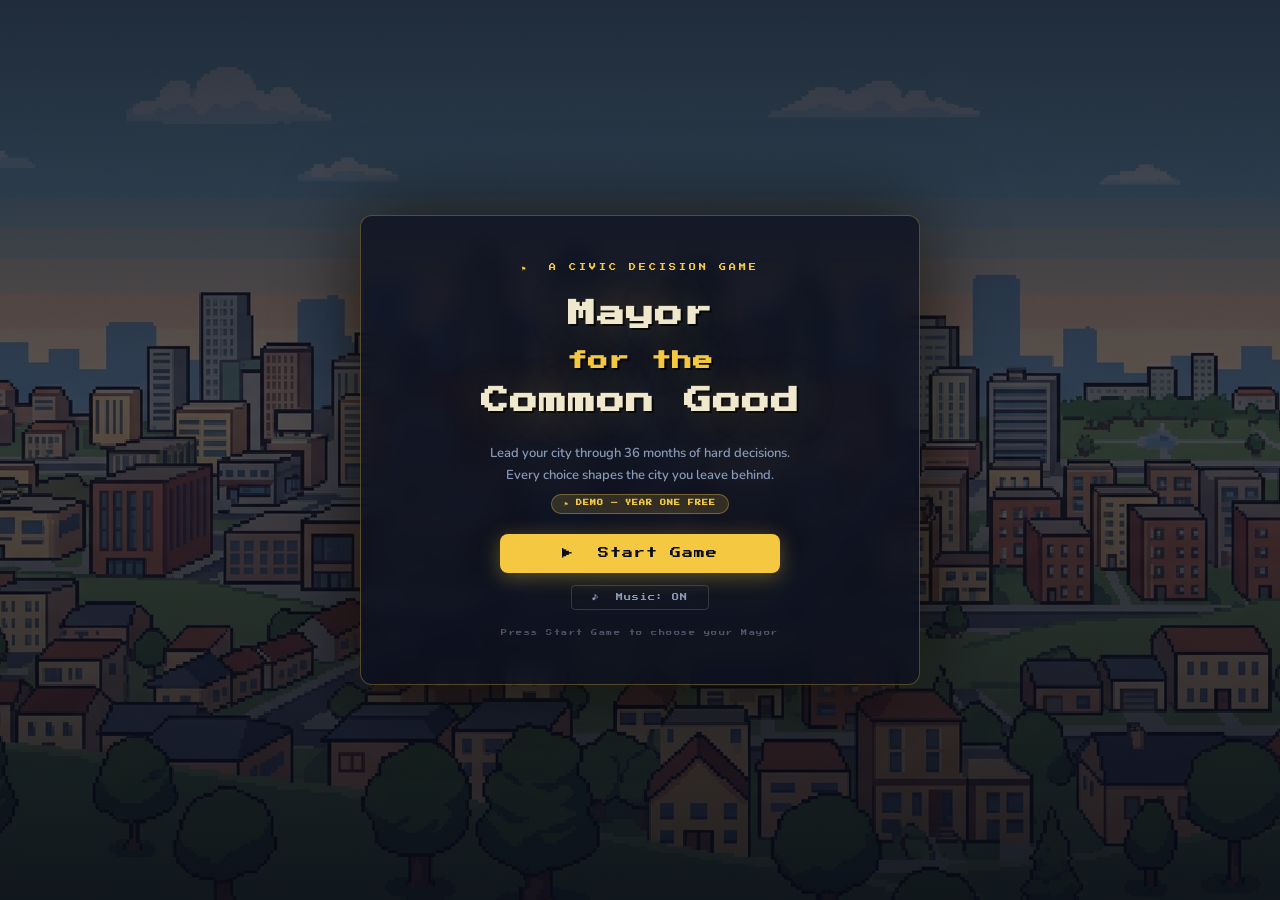
==== commit 8a67fcc2: "Add files via upload" ====
--- a/index.html
+++ b/index.html
@@ -2,615 +2,511 @@
 <html lang="en">
 <head>
   <meta charset="UTF-8" />
-  <meta name="viewport" content="width=device-width, initial-scale=1.0"/>
-  <title>Hard Times — Canada 1928 (Demo)</title>
-  <link rel="stylesheet" href="styles.css" />
+  <meta name="viewport" content="width=device-width, initial-scale=1.0" />
+  <title>Mayor for the Common Good</title>
+  <link rel="preconnect" href="https://fonts.googleapis.com">
+  <link rel="preconnect" href="https://fonts.gstatic.com" crossorigin>
+  <link href="https://fonts.googleapis.com/css2?family=Press+Start+2P&family=VT323:wght@400&family=Nunito:wght@400;600;700;800&display=swap" rel="stylesheet">
+  <link rel="stylesheet" href="style.css" />
 </head>
 <body>
 
-<!-- ═══════════════════════════════════════════════════════════════════
-     SCREEN 1 · INTRO
-     ═══════════════════════════════════════════════════════════════════ -->
-<div id="screen-intro" class="screen active">
-  <div class="lang-toggle-intro">
-    <button class="lang-btn" id="lang-btn-intro" onclick="toggleLanguage()">FR · Français</button>
-  </div>
-  <div class="page-card">
-    <p class="copyright-notice">© 2026 Teach With Reach. All rights reserved. This game, including its design, mechanics, visuals, and written content, may not be reproduced or distributed without written permission from Teach With Reach.</p>
-    <p class="intro-eyebrow">A Canadian Historical Simulation · Grade 10 · <strong style="color:#8b1a1a">FREE DEMO</strong></p>
-    <div class="intro-title">Hard Times</div>
-    <div class="intro-subtitle">Canada · 1928 – 1930 <span style="font-size:0.6em;opacity:0.7">(Demo)</span></div>
-    <div class="intro-rule"></div>
-    <p class="intro-body">
-      The year is 1928. Stocks are rising, wages are steady, and the future
-      looks bright. <em>It won't last.</em>
-      <br><br>
-      In October 1929, the Wall Street Crash will shatter the North American
-      economy. Factories will close. Farms will fail. One in four Canadians
-      will be out of work. The Dirty Thirties have arrived.
-      <br><br>
-      You will live through it — as a real Canadian, in a real place, with
-      real bills to pay. Invest wisely, protect your household, and try to
-      survive twelve years of the Great Depression.
-    </p>
-    <div class="name-entry">
-      <label class="name-label" for="student-name-input">Your Name</label>
-      <input type="text" id="student-name-input" class="name-input"
-             placeholder="First and last name"
-             oninput="validateNameEntry()" autocomplete="name"/>
-      <p class="name-hint">Required — your name will appear on your reflection journal.</p>
-    </div>
-    <button class="screen-btn" id="btn-begin" onclick="beginFromIntro()" disabled>Begin</button>
-    <p class="intro-footer">Based on Canadian economic history · 1928–1939</p>
-  </div>
-</div>
-
-<!-- ═══════════════════════════════════════════════════════════════════
-     SCREEN 2 · CHARACTER SELECTION
-     ═══════════════════════════════════════════════════════════════════ -->
-<div id="screen-character" class="screen">
-  <div class="page-card">
-    <div class="char-header">
-      <div class="char-header-title">Choose Your Story</div>
-      <div class="char-header-sub">The Depression touched every corner of Canada — who will you be?</div>
-    </div>
-
-    <div class="char-grid">
-
-      <!-- Character 1: Prairie Farmer -->
-      <div class="char-card" data-char-id="farmer" onclick="selectCharacter('farmer')">
-        <img src="players/elias.png" class="char-photo" alt="Elias Nowak"/>
-        <div class="char-province">Saskatchewan</div>
-        <div class="char-name">Elias Nowak</div>
-        <div class="char-occupation">Wheat Farmer</div>
-        <div class="char-prairie-badge">⚠ Prairie Drought Risk</div>
-        <div class="char-divider"></div>
-        <p class="char-story">You broke prairie sod a decade ago and finally own your quarter-section outright. The rains have been good and wheat prices are rising. You've scraped together $800 to try your luck on Bay Street.</p>
-        <div class="char-stats">
-          <div class="char-stat-row"><span>Starting Cash</span><span class="char-stat-value">$800</span></div>
-          <div class="char-stat-row"><span>Monthly Wage</span><span class="char-stat-value">$32</span></div>
-          <div class="char-stat-row"><span>Food + Rent</span><span class="char-stat-value">$14/mo</span></div>
-          <div class="char-difficulty diff-hard">Hard</div>
-        </div>
-      </div>
-
-      <!-- Character 2: Factory Worker -->
-      <div class="char-card" data-char-id="worker" onclick="selectCharacter('worker')">
-        <img src="players/margaret.png" class="char-photo" alt="Margaret Chen"/>
-        <div class="char-province">Hamilton, Ontario</div>
-        <div class="char-name">Margaret Chen</div>
-        <div class="char-occupation">Steel Factory Worker</div>
-        <div class="char-divider"></div>
-        <p class="char-story">Six years on the foundry floor at Dominion Steel. Steady wages, steady hours — and a small savings account your foreman says you should put to work on Bay Street before someone else does.</p>
-        <div class="char-stats">
-          <div class="char-stat-row"><span>Starting Cash</span><span class="char-stat-value">$1,000</span></div>
-          <div class="char-stat-row"><span>Monthly Wage</span><span class="char-stat-value">$45</span></div>
-          <div class="char-stat-row"><span>Food + Rent</span><span class="char-stat-value">$23/mo</span></div>
-          <div class="char-difficulty diff-medium">Medium</div>
-        </div>
-      </div>
-
-      <!-- Character 3: Coal Miner -->
-      <div class="char-card" data-char-id="miner" onclick="selectCharacter('miner')">
-        <img src="players/alastair.png" class="char-photo" alt="Alistair MacLeod"/>
-        <div class="char-province">Cape Breton, N.S.</div>
-        <div class="char-name">Alistair MacLeod</div>
-        <div class="char-occupation">Coal Miner</div>
-        <div class="char-divider"></div>
-        <p class="char-story">Dominion Coal pays well enough — but every man underground knows one bad quarter can shutter a mine for months. You've saved a little more than most, just in case. The bay air is damp and the work is dangerous.</p>
-        <div class="char-stats">
-          <div class="char-stat-row"><span>Starting Cash</span><span class="char-stat-value">$900</span></div>
-          <div class="char-stat-row"><span>Monthly Wage</span><span class="char-stat-value">$52</span></div>
-          <div class="char-stat-row"><span>Food + Rent</span><span class="char-stat-value">$23/mo</span></div>
-          <div class="char-difficulty diff-medium">Medium</div>
-        </div>
-      </div>
-
-      <!-- Character 4: Shopkeeper -->
-      <div class="char-card" data-char-id="shopkeeper" onclick="selectCharacter('shopkeeper')">
-        <img src="players/henri.png" class="char-photo" alt="Henri Bouchard"/>
-        <div class="char-province">Montreal, Quebec</div>
-        <div class="char-name">Henri Bouchard</div>
-        <div class="char-occupation">General Store Owner</div>
-        <div class="char-divider"></div>
-        <p class="char-story">Your shop on Saint-Laurent has served the neighbourhood for fifteen years. Business is brisk in 1928 — and a broker at the Board of Trade has been suggesting the stock market for months. Perhaps it is time.</p>
-        <div class="char-stats">
-          <div class="char-stat-row"><span>Starting Cash</span><span class="char-stat-value">$1,200</span></div>
-          <div class="char-stat-row"><span>Monthly Wage</span><span class="char-stat-value">$40</span></div>
-          <div class="char-stat-row"><span>Food + Rent</span><span class="char-stat-value">$28/mo</span></div>
-          <div class="char-difficulty diff-easy">Easy</div>
-        </div>
-      </div>
-
-      <!-- Character 5: Dockworker -->
-      <div class="char-card" data-char-id="dockworker" onclick="selectCharacter('dockworker')">
-        <img src="players/thomas.png" class="char-photo" alt="Thomas O'Brien"/>
-        <div class="char-province">Vancouver, B.C.</div>
-        <div class="char-name">Thomas O'Brien</div>
-        <div class="char-occupation">Dockworker</div>
-        <div class="char-divider"></div>
-        <p class="char-story">The docks pay well when the ships are running. Vancouver is booming on Pacific trade — lumber, fish, grain. A few men you work with have made real money on the Vancouver Stock Exchange. Maybe you can too.</p>
-        <div class="char-stats">
-          <div class="char-stat-row"><span>Starting Cash</span><span class="char-stat-value">$1,000</span></div>
-          <div class="char-stat-row"><span>Monthly Wage</span><span class="char-stat-value">$48</span></div>
-          <div class="char-stat-row"><span>Food + Rent</span><span class="char-stat-value">$25/mo</span></div>
-          <div class="char-difficulty diff-medium">Medium</div>
-        </div>
-      </div>
-
-    </div><!-- end .char-grid -->
-
-    <div class="char-footer">
-      <span class="char-footer-hint">Click a character to select, then continue →</span>
-      <div style="display:flex;gap:10px">
-        <button class="screen-btn secondary" onclick="showScreen('screen-intro')">← Back</button>
-        <button class="screen-btn" id="btn-to-rules" onclick="proceedToRules()" disabled>Continue →</button>
-      </div>
-    </div>
-  </div>
-</div>
-
-<!-- ═══════════════════════════════════════════════════════════════════
-     SCREEN 3 · RULES
-     ═══════════════════════════════════════════════════════════════════ -->
-<div id="screen-rules" class="screen">
-  <div class="page-card">
-    <div class="rules-header">
-      <div class="rules-title">How to Survive the Dirty Thirties</div>
-      <div class="rules-date">Investor's Guide · January 1928</div>
-    </div>
-
-    <div class="rules-columns">
-      <!-- Column 1: The Market -->
-      <div class="rules-col">
-        <div class="rules-col-heading">I. Investments</div>
-        <div class="rules-col-title">The Market</div>
-        <div class="rules-body">
-          <p>Each month, stock prices move up or down based on the <strong>market index</strong>. Stocks with higher <strong>volatility</strong> swing harder than the index — bigger gains in good times, bigger losses in bad.</p>
-          <div class="rule-item"><strong>Buy</strong> — spend cash to purchase shares. Prices are set by the market each month.</div>
-          <div class="rule-item"><strong>Sell</strong> — convert shares back to cash at the current price.</div>
-          <div class="rule-item"><strong>Borrow</strong> — take a broker loan to buy more stock than you can afford. This is called buying "on margin."</div>
-          <div class="rule-item"><strong>Repay</strong> — pay down your loan before interest consumes you. The rate is 5% per month.</div>
-          <p>If your <strong>Portfolio ÷ Debt ratio</strong> drops below 25%, the broker seizes and sells your shares automatically. This is a <strong>margin call</strong> — the event that destroyed thousands of investors in 1929.</p>
-        </div>
-      </div>
-
-      <!-- Column 2: The Household -->
-      <div class="rules-col">
-        <div class="rules-col-heading">II. Household</div>
-        <div class="rules-col-title">Daily Life</div>
-        <div class="rules-body">
-          <p>Every month your household runs whether the market is up or down. Wages come in; food and rent go out.</p>
-          <div class="rule-item"><strong>Monthly Flow</strong> = wages − food − rent. A positive flow builds your cash. A negative flow drains it.</div>
-          <div class="rule-item"><strong>Job loss</strong> eliminates your wages immediately. If you lose your job the same month expenses are due, your cash will drop sharply.</div>
-          <div class="rule-item"><strong>Relief payments</strong> arrive when you are unemployed — but they are small and irregular.</div>
-          <p>If your cash runs out and you still hold stocks, they will be <strong>sold automatically</strong> — cheapest first — to cover your food and rent. You cannot starve on paper profits.</p>
-        </div>
-      </div>
-
-      <!-- Column 3: Winning & Losing -->
-      <div class="rules-col">
-        <div class="rules-col-heading">III. Survival</div>
-        <div class="rules-col-title">Win &amp; Lose</div>
-        <div class="rules-body">
-          <p>This <strong>demo</strong> covers <strong>25 months</strong> — January 1928 to January 1930. Survive the crash and see how your finances hold up. The full game continues through December 1939.</p>
-          <div class="rule-item"><strong>Bankrupt</strong> — your net worth goes negative while you still owe the broker. Thousands of Canadians ended here.</div>
-          <div class="rule-item"><strong>Destitute</strong> — all cash and stocks gone, no debt remaining. The Depression ground you to nothing.</div>
-          <div class="rule-item"><strong>Survived</strong> — you reached 1940 with something to show for it.</div>
-          <p>Watch for the <strong>📖 Did You Know?</strong> panels — they explain the real history behind what is happening to your finances each month.</p>
-        </div>
-      </div>
-    </div>
-
-    <!-- Character summary at bottom -->
-    <div class="rules-character-box">
-      <div class="rules-char-identity">
-        <div class="rules-char-label">You are playing as</div>
-        <div class="rules-char-name" id="rules-char-name">—</div>
-        <div class="rules-char-role" id="rules-char-role">—</div>
-      </div>
-      <div class="rules-char-stats">
-        <div class="rules-char-stat">
-          <div class="rules-char-stat-label">Starting Cash</div>
-          <div class="rules-char-stat-value" id="rules-char-cash">—</div>
-        </div>
-        <div class="rules-char-stat">
-          <div class="rules-char-stat-label">Monthly Wage</div>
-          <div class="rules-char-stat-value" id="rules-char-wage">—</div>
-        </div>
-        <div class="rules-char-stat">
-          <div class="rules-char-stat-label">Expenses</div>
-          <div class="rules-char-stat-value" id="rules-char-expenses">—</div>
-        </div>
-      </div>
-      <div class="rules-char-note" id="rules-char-note">—</div>
-    </div>
-
-    <div class="rules-footer">
-      <button class="screen-btn secondary" onclick="showScreen('screen-character')">← Change Character</button>
-      <button class="screen-btn" onclick="startGame()">❧ Enter January 1928 ❧</button>
-    </div>
-  </div>
-</div>
-
-<!-- ═══════════════════════════════════════════════════════════════════
-     SCREEN 4 · GAME
-     ═══════════════════════════════════════════════════════════════════ -->
-<div id="screen-game" class="screen">
-  <div id="app">
-    <div id="demo-banner" class="demo-top-banner">⭑ DEMO VERSION — Covers January 1928 to January 1930 ⭑ Purchase the full game from <strong>Teach With Reach</strong> to play through December 1939.</div>
-    <header>
-      <div class="masthead-title" id="masthead-title">Hard Times</div>
-      <div class="masthead-center">
-        <div class="masthead-sub" id="masthead-sub">A Canadian Economic Survival Chronicle · Est. 1928</div>
-        <div id="date-display">January 1928</div>
-      </div>
-      <div class="masthead-index">
-        Index: <span id="index-value-display" style="color:var(--ink);font-weight:700">100.00</span>
-        &nbsp;<span id="index-change-display">—</span>
-      </div>
-      <button class="lang-btn-header" id="lang-btn-header" onclick="toggleLanguage()">FR</button>
-    </header>
-
-    <!-- Timeline progress bar -->
-    <div id="timeline-bar">
-      <div id="timeline-fill"></div>
-      <div class="timeline-marker" style="left:84%" title="Wall Street Crash — Black Tuesday, Oct 1929"><span>Oct 1929</span></div>
-      <div id="timeline-label"></div>
-    </div>
-
-    <main>
-      <div id="sidebar">
-
-        <!-- Character identity tag -->
-        <div id="character-tag">
-          <div class="tag-name" id="tag-name">—</div>
-          <div class="tag-role" id="tag-role">—</div>
-        </div>
-
-        <!-- Your Ledger -->
-        <div class="panel">
-          <div class="panel-title">Your Ledger</div>
-          <div class="ledger-row">
-            <span class="ledger-label">Cash on Hand</span>
-            <span class="ledger-value" id="cash-display">$1,000.00</span>
-          </div>
-          <div class="ledger-row">
-            <span class="ledger-label">Portfolio Value</span>
-            <span class="ledger-value" id="portfolio-display">$0.00</span>
-          </div>
-          <div class="ledger-row" style="margin-top:4px;padding-top:4px;border-top:1px solid var(--rule)">
-            <span class="ledger-label" style="font-size:10px;color:var(--ink)">NET WORTH</span>
-            <span class="ledger-value" id="net-worth-value">$1,000.00</span>
-          </div>
-        </div>
-
-        <!-- Margin Account -->
-        <div class="panel">
-          <div class="panel-title">Margin Account</div>
-          <div class="ledger-row">
-            <span class="ledger-label">Debt Owed</span>
-            <span class="ledger-value" id="debt-value">$0.00</span>
-          </div>
-          <div class="ledger-row">
-            <span class="ledger-label">Interest Rate</span>
-            <span class="ledger-value" id="interest-rate-display">5%/mo</span>
-          </div>
-          <div class="ledger-row">
-            <span class="ledger-label">Interest Due</span>
-            <span class="ledger-value" id="interest-due-display">$0.00</span>
-          </div>
-          <div class="ledger-row">
-            <span class="ledger-label">Portfolio / Debt</span>
-            <span class="ledger-value" id="margin-ratio-display">—</span>
-          </div>
-          <div id="margin-warning">⚠ Margin Call Risk!</div>
-          <div class="borrow-section-label">Borrow from broker</div>
-          <div class="borrow-row">
-            <input class="borrow-input" type="number" min="50" step="50" value="200"
-                   id="borrow-amount" aria-label="Amount to borrow"/>
-            <button class="btn-borrow" onclick="handleBorrow()">BORROW</button>
-          </div>
-          <div class="borrow-section-label">Repay broker</div>
-          <div class="borrow-row">
-            <input class="borrow-input" type="number" min="50" step="50" value="200"
-                   id="repay-amount" aria-label="Amount to repay"/>
-            <button class="btn-repay" onclick="handleRepay()">REPAY</button>
-          </div>
-        </div>
-
-        <!-- Family Wellbeing Meter -->
-        <div id="family-panel">
-          <div class="family-title">Family Wellbeing</div>
-          <div class="family-meter-row">
-            <span class="family-meter-label">Health</span>
-            <div class="family-meter-bar"><div class="family-meter-fill high" id="meter-health" style="width:100%"></div></div>
-          </div>
-          <div class="family-meter-row">
-            <span class="family-meter-label">Food</span>
-            <div class="family-meter-bar"><div class="family-meter-fill high" id="meter-food" style="width:100%"></div></div>
-          </div>
-          <div class="family-meter-row">
-            <span class="family-meter-label">Morale</span>
-            <div class="family-meter-bar"><div class="family-meter-fill high" id="meter-morale" style="width:100%"></div></div>
-          </div>
-          <div class="family-status-text" id="family-status-text">Your family is managing well.</div>
-        </div>
-
-        <!-- NPC Neighbour -->
-        <div id="neighbour-panel">
-          <div class="neighbour-title">Your Neighbour</div>
-          <div class="neighbour-name" id="neighbour-name">—</div>
-          <div class="neighbour-status" id="neighbour-status">—</div>
-          <div class="neighbour-event" id="neighbour-event"></div>
-        </div>
-
-        <!-- Household -->
-        <div class="panel" id="household-panel">
-          <div class="panel-title">Household</div>
-          <div class="ledger-row">
-            <span class="ledger-label">Employment</span>
-            <span class="ledger-value" id="job-status-value">Employed</span>
-          </div>
-          <div class="ledger-row">
-            <span class="ledger-label">Monthly Wages</span>
-            <span class="ledger-value" id="income-display">$45.00</span>
-          </div>
-          <div class="ledger-row">
-            <span class="ledger-label">Food</span>
-            <span class="ledger-value" id="food-display">$8.00</span>
-          </div>
-          <div class="ledger-row">
-            <span class="ledger-label">Rent</span>
-            <span class="ledger-value" id="rent-display">$15.00</span>
-          </div>
-          <div class="ledger-row" style="margin-top:4px;padding-top:4px;border-top:1px solid var(--rule)">
-            <span class="ledger-label" style="font-size:10px;color:var(--ink)">MONTHLY FLOW</span>
-            <span class="ledger-value" id="flow-display">+$22.00</span>
-          </div>
-          <div id="life-event-banner">—</div>
-        </div>
-
-        <div style="flex:1"></div>
-      </div><!-- end #sidebar -->
-
-      <div id="content">
-        <div id="market-panel">
-          <div class="market-title">Toronto &amp; New York Stock Exchange — Market Board</div>
-          <table class="stock-table">
-            <thead>
-              <tr>
-                <th style="width:24%">Company</th>
-                <th style="width:14%">Sector / Risk</th>
-                <th style="width:28%" class="tip-col">Why it matters</th>
-                <th style="width:11%">Price</th>
-                <th style="width:8%">% Chg</th>
-                <th style="width:5%;text-align:center">Held</th>
-                <th>Trade</th>
-              </tr>
-            </thead>
-            <tbody id="stock-rows"></tbody>
-          </table>
-        </div>
-
-        <div id="edu-toast">
-          <div class="edu-toast-header">
-            <span>📖 Did You Know?</span>
-            <button id="edu-toast-close" onclick="dismissEduToast()">I understand ✓</button>
-          </div>
-          <div id="edu-toast-body"></div>
-        </div>
-
-        <div id="event-log"></div>
-        <button id="next-turn-btn" onclick="nextTurn()">Advance to Next Month <span id="spacebar-hint">[ Space ]</span></button>
-      </div><!-- end #content -->
-
-      <!-- Historical Photo Database — right panel -->
-      <div id="photo-panel">
-        <div class="photo-panel-title">
-          <span>📷 Historical Photos</span>
-          <span class="photo-count" id="photo-count">0 / 13</span>
-        </div>
-        <div id="photo-thumbs"></div>
-        <div class="photo-empty" id="photo-empty">
-          Historical photographs will appear here as you progress through the Depression.
-        </div>
-      </div>
-
-    </main>
-  </div><!-- end #app -->
-</div>
-
-<!-- Historical Photo Overlay -->
-<div id="photo-overlay">
-  <div class="photo-overlay-inner">
-    <div class="photo-overlay-frame">
-      <img id="photo-overlay-img" src="" alt="Historical photograph"/>
-    </div>
-    <div class="photo-overlay-caption">
-      <div class="photo-overlay-title" id="photo-overlay-title"></div>
-      <div class="photo-overlay-year" id="photo-overlay-year"></div>
-      <div class="photo-overlay-text" id="photo-overlay-text"></div>
-      <div class="photo-overlay-credit" id="photo-overlay-credit"></div>
-    </div>
-    <button class="screen-btn" onclick="dismissPhotoOverlay()">Continue</button>
-  </div>
-</div>
-
-<!-- BLACK TUESDAY crash overlay (turn 21) -->
-<div id="crash-overlay">
-  <div class="crash-subhead">Extra! Extra! — October 29, 1929</div>
-  <div class="crash-headline">Black Tuesday — Wall Street Collapses!</div>
-  <div class="crash-body">
-    In a single day, billions of dollars in stock value vanished. Investors who had borrowed to buy shares were ruined instantly — their brokers demanded repayment on loans they could never cover. The panic spread north within hours. By evening, the Toronto Stock Exchange had fallen off a cliff.
-    <br><br>
-    This is the moment that will define the next decade of your life.
-  </div>
-  <div class="crash-stat-row">
-    <div class="crash-stat">
-      <span class="crash-stat-value">−20%</span>
-      <span class="crash-stat-label">Market in one day</span>
-    </div>
-    <div class="crash-stat">
-      <span class="crash-stat-value">$14B</span>
-      <span class="crash-stat-label">Wealth destroyed</span>
-    </div>
-    <div class="crash-stat">
-      <span class="crash-stat-value">1 in 4</span>
-      <span class="crash-stat-label">Canadians unemployed by 1932</span>
-    </div>
-  </div>
-  <button class="screen-btn" onclick="dismissCrashOverlay()">I understand what just happened</button>
-</div>
-
-<!-- Game-over / victory overlay -->
-<div id="overlay">
-  <h2 id="overlay-title">Ruined!</h2>
-  <p  id="overlay-msg">The markets have claimed another soul.</p>
-  <div class="overlay-btns">
-    <button onclick="restartGame()">Play Again</button>
-    <button class="secondary" onclick="newCharacter()">New Character</button>
-  </div>
-  <div id="journal-download-row" style="display:none;margin-top:20px;">
-    <button class="journal-download-btn" onclick="startHistoricalReflections('Survived!')">
-      Download Reflection Journal
-    </button>
-    <p class="journal-download-hint">Opens as a file → open in Chrome → Ctrl+P → Save as PDF</p>
-  </div>
-</div>
-
-<!-- SCREEN 5 · HISTORICAL REFLECTION (shown after early game-over) -->
-<div id="screen-historical" class="screen">
-  <div class="page-card hist-card">
-    <div class="hist-header">
-      <div class="hist-eyebrow" id="hist-eyebrow">Your game ended — but history continued</div>
-      <div class="hist-title" id="hist-title">Complete Your Reflection Journal</div>
-      <div class="hist-sub" id="hist-sub">Answer the remaining questions from a historical perspective.</div>
-      <div class="hist-outcome-msg" id="hist-outcome-msg" style="display:none"></div>
-    </div>
-    <div class="hist-progress-row">
-      <span class="hist-progress-label" id="hist-progress-label">Question 1 of 9</span>
-      <div class="hist-progress-bar"><div class="hist-progress-fill" id="hist-progress-fill"></div></div>
-    </div>
-    <div class="hist-body">
-      <div class="hist-year-badge" id="hist-year-badge">1930</div>
-      <div class="hist-question" id="hist-question">—</div>
-      <div class="hist-context" id="hist-context">—</div>
-      <div class="hist-framing" id="hist-framing"></div>
-      <textarea class="reflection-textarea" id="hist-textarea"
-        placeholder="Write your answer here..."
-        oninput="onHistReflectInput()" rows="6"></textarea>
-      <div class="reflection-counter" id="hist-counter">0 / 20 characters minimum</div>
-    </div>
-    <div class="hist-footer">
-      <span class="hist-footer-note">Your answers will appear in your downloadable Reflection Journal.</span>
-      <button class="screen-btn" id="hist-next-btn" onclick="submitHistReflection()" disabled>Save &amp; Next →</button>
-    </div>
-  </div>
-</div>
-
-<!-- Modal backdrop — Decision Prompts, Hot Tips, Annual Report Card -->
-<div id="modal-backdrop">
-  <div class="modal-card" id="modal-card">
-    <div class="modal-masthead">
-      <span class="modal-masthead-title" id="modal-title">Hard Times</span>
-      <span class="modal-masthead-date" id="modal-date"></span>
-    </div>
-    <div class="modal-body" id="modal-body"></div>
-    <div class="modal-footer" id="modal-footer"></div>
-  </div>
-</div>
-
-<!-- SCREEN 6 · JOURNAL COMPLETE -->
-<div id="screen-complete" class="screen">
-  <div class="page-card" style="max-width:560px;align-items:center;text-align:center;padding:48px 48px 44px;margin:auto;">
-    <p class="intro-eyebrow">Hard Times — Canada 1928</p>
-    <div style="font-size:48px;margin-bottom:16px;">✓</div>
-    <div style="font-family:'Special Elite',cursive;font-size:24px;margin-bottom:10px;color:var(--ink);">
-      Reflection Journal Complete
-    </div>
-    <div class="intro-rule"></div>
-    <p class="intro-body" id="complete-count" style="margin-bottom:8px;"></p>
-    <p class="intro-body" style="font-size:12px;margin-bottom:28px;">
-      Your journal is ready to download. Open it in Chrome,
-      then press <strong>Ctrl+P</strong> and choose <strong>Save as PDF</strong>
-      to submit via Google Classroom.
-    </p>
-    <button class="screen-btn" onclick="downloadJournalPDF()">
-      Download Reflection Journal
-    </button>
-    <p style="font-family:'Courier Prime',monospace;font-size:9px;color:var(--faded);margin-top:16px;">
-      A .html file will save to your Downloads folder
-    </p>
-    <div style="display:flex;gap:12px;margin-top:28px;">
-      <button class="screen-btn secondary" onclick="restartGame()">Play Again</button>
-      <button class="screen-btn secondary" onclick="newCharacter()">New Character</button>
-    </div>
-  </div>
-</div>
-
-
-<!-- DEMO END OVERLAY — shown when demo limit is reached (January 1930) -->
-<div id="demo-end-overlay">
-  <div class="demo-end-inner">
-    <div class="demo-end-badge">⭑ DEMO VERSION ⭑</div>
-    <div class="demo-end-headline">January 1930 — The Worst Is Yet to Come</div>
-    <div class="demo-end-subline">The stock market has crashed. But the Great Depression is only beginning.</div>
-
-    <div class="demo-snapshot">
-      <div class="demo-snapshot-title">Your Portfolio — January 1930</div>
-      <div id="demo-nw-line" class="demo-status-mid">Net worth: calculating…</div>
-      <div class="demo-crash-stat">
-        Market index has fallen <strong><span id="demo-index-drop">—</span></strong> since January 1928
-      </div>
-    </div>
-
-    <div class="demo-what-comes">
-      <div class="demo-what-title">What Awaits in the Full Game:</div>
-      <div class="demo-what-grid">
-        <div class="demo-what-item">
-          <span class="demo-what-year">1931–32</span>
-          <span class="demo-what-text">Banking failures wipe out savings across Canada. Unemployment hits 25%.</span>
-        </div>
-        <div class="demo-what-item">
-          <span class="demo-what-year">1933–35</span>
-          <span class="demo-what-text">The Dust Bowl devastates Prairie farms. Relief camps open. Can you survive on $5 a week?</span>
-        </div>
-        <div class="demo-what-item">
-          <span class="demo-what-year">1936–38</span>
-          <span class="demo-what-text">Fragile recovery — then a recession within the Depression strikes again.</span>
-        </div>
-        <div class="demo-what-item">
-          <span class="demo-what-year">1939</span>
-          <span class="demo-what-text">Canada declares war on Germany. The Depression finally ends — but at what cost?</span>
-        </div>
-      </div>
-    </div>
-
-    <div class="demo-cta-block">
-      <div class="demo-cta-text">
-        The full game covers all <strong>144 months</strong> — January 1928 to December 1939 —
-        with 13 historical photographs, a reflection journal, bilingual support, and
-        a downloadable PDF report card for each student.
-      </div>
-      <div class="demo-cta-tagline">To play the complete game, purchase the full version from <strong>Teach With Reach</strong>.</div>
+  <!-- TITLE HEADER -->
+  <header class="game-header" id="gameHeader">
+    <div class="header-inner">
+      <div class="game-title">
+        <span class="title-pixel">⚑</span>
+        <h1>Mayor<span class="title-accent"> for the</span> Common Good</h1>
+      </div>
+      <div class="header-right">
+        <div class="month-badge">
+          <span class="month-label">MONTH</span>
+          <span class="month-number" id="monthDisplay">1</span>
+          <span class="month-total">/ 12</span>
+        </div>
+        <button class="music-toggle" id="musicToggle" title="Toggle music">
+          <span class="music-icon" id="musicIcon">♪</span>
+          <span class="music-label" id="musicLabel">ON</span>
+        </button>
+      </div>
+    </div>
+  </header>
+
+  <!-- MAIN GAME AREA -->
+  <main class="game-main" id="gameMain">
+
+    <!-- LEFT: STAT PANEL -->
+    <aside class="stat-panel">
+      <div class="stat-panel-title">CITY STATS</div>
+
+      <div class="stat-item" data-stat="faith">
+        <div class="stat-header">
+          <span class="stat-icon">✝</span>
+          <span class="stat-label">Faith</span>
+          <span class="stat-value" id="faithVal">50</span>
+        </div>
+        <div class="stat-track">
+          <div class="stat-fill faith-fill" id="faithBar" style="width: 50%"></div>
+        </div>
+      </div>
+
+      <div class="stat-item" data-stat="economy">
+        <div class="stat-header">
+          <span class="stat-icon">$</span>
+          <span class="stat-label">Economy</span>
+          <span class="stat-value" id="economyVal">50</span>
+        </div>
+        <div class="stat-track">
+          <div class="stat-fill economy-fill" id="economyBar" style="width: 50%"></div>
+        </div>
+      </div>
+
+      <div class="stat-item" data-stat="people">
+        <div class="stat-header">
+          <span class="stat-icon">♥</span>
+          <span class="stat-label">People</span>
+          <span class="stat-value" id="peopleVal">50</span>
+        </div>
+        <div class="stat-track">
+          <div class="stat-fill people-fill" id="peopleBar" style="width: 50%"></div>
+        </div>
+      </div>
+
+      <div class="stat-item" data-stat="environment">
+        <div class="stat-header">
+          <span class="stat-icon">🌿</span>
+          <span class="stat-label">Environment</span>
+          <span class="stat-value" id="envVal">50</span>
+        </div>
+        <div class="stat-track">
+          <div class="stat-fill env-fill" id="envBar" style="width: 50%"></div>
+        </div>
+      </div>
+
+      <div class="stat-item" data-stat="justice">
+        <div class="stat-header">
+          <span class="stat-icon">⚖</span>
+          <span class="stat-label">Justice</span>
+          <span class="stat-value" id="justiceVal">50</span>
+        </div>
+        <div class="stat-track">
+          <div class="stat-fill justice-fill" id="justiceBar" style="width: 50%"></div>
+        </div>
+      </div>
+
+      <div class="stat-item" data-stat="infrastructure">
+        <div class="stat-header">
+          <span class="stat-icon">⚙</span>
+          <span class="stat-label">Infrastructure</span>
+          <span class="stat-value" id="infraVal">50</span>
+        </div>
+        <div class="stat-track">
+          <div class="stat-fill infra-fill" id="infraBar" style="width: 50%"></div>
+        </div>
+      </div>
+
+      <!-- Approval + re-election bars -->
+      <div class="progress-strip progress-strip--sidebar">
+
+        <div class="progress-row">
+          <div class="progress-label">APPROVAL RATING</div>
+          <div class="reelect-track">
+            <div class="reelect-fill" id="reelectFill" style="width: 0%"></div>
+            <span class="reelect-value" id="reelectValue">—</span>
+          </div>
+        </div>
+
+        <div class="progress-row">
+          <div class="progress-label">RE-ELECTION CHANCE
+            <span class="reelection-verdict" id="reelectionVerdict"></span>
+          </div>
+          <div class="reelection-track">
+            <div class="reelection-fill" id="reelectionFill" style="width: 0%"></div>
+            <span class="reelect-value" id="reelectionValue">—</span>
+          </div>
+        </div>
+
+      </div>
+
+      <!-- Advisor box -->
+      <div class="advisor-box">
+        <div class="advisor-portrait" id="advisorPortrait">
+          <div class="portrait-placeholder">👤</div>
+        </div>
+        <div class="advisor-name" id="advisorName">City Advisor</div>
+        <div class="advisor-quote" id="advisorQuote">"The city awaits your leadership, Mayor."</div>
+        <div class="advisor-traits" id="advisorTraits"></div>
+      </div>
+    </aside>
+
+    <!-- CENTER: SCENARIO + CITY VIEW + DECISIONS -->
+    <section class="scenario-panel">
+
+      <!-- 1. Scenario card (principle, title, description) -->
+      <div class="scenario-card">
+        <div class="principle-tag" id="principleTag">
+          <span class="principle-icon">✦</span>
+          <span id="principleText">Dignity of Work and Rights of Workers</span>
+        </div>
+        <p class="principle-definition" id="principleDefinition"></p>
+        <h2 class="scenario-title" id="scenarioTitle">Factory Expansion Proposal</h2>
+        <div class="scenario-divider"></div>
+        <p class="scenario-desc" id="scenarioDesc">
+          A manufacturing company proposes building a new factory that would create hundreds of jobs but increase pollution near a working-class neighbourhood.
+        </p>
+      </div>
+
+      <!-- 2. City View panel -->
+      <div class="city-view-panel">
+        <img class="city-view-img" id="cityViewImg"
+             src="backgrounds/city_normal.png"
+             alt="City view" />
+        <div class="city-banner" id="cityBanner">
+          <span class="city-banner-icon" id="cityBannerIcon">🌿</span>
+          <span class="city-banner-text" id="cityBannerText">Your city has changed</span>
+        </div>
+      </div>
+
+      <!-- 3. Decision buttons -->
+      <div class="choices-area" id="choicesArea">
+
+        <button class="choice-btn choice-btn--primary" id="choice0">
+          <span class="choice-letter">A</span>
+          <div class="choice-main">
+            <span class="choice-text" id="choiceText0">Approve the factory to create jobs</span>
+            <span class="choice-hints" id="choiceHints0"></span>
+          </div>
+          <span class="choice-arrow">▶</span>
+        </button>
+
+        <button class="choice-btn choice-btn--secondary" id="choice1">
+          <span class="choice-letter">B</span>
+          <div class="choice-main">
+            <span class="choice-text" id="choiceText1">Reject the factory to protect residents</span>
+            <span class="choice-hints" id="choiceHints1"></span>
+          </div>
+          <span class="choice-arrow">▶</span>
+        </button>
+
+        <button class="choice-btn choice-btn--tertiary" id="choice2">
+          <span class="choice-letter">C</span>
+          <div class="choice-main">
+            <span class="choice-text" id="choiceText2">Approve with strict environmental rules</span>
+            <span class="choice-hints" id="choiceHints2"></span>
+          </div>
+          <span class="choice-arrow">▶</span>
+        </button>
+
+      </div>
+
+    </section>
+
+    <!-- RIGHT: CITY RECORD -->
+    <aside class="log-panel">
+      <div class="log-title">CITY RECORD</div>
+      <div class="log-entries" id="logEntries">
+        <div class="log-entry log-entry--placeholder">
+          <span class="log-month">—</span>
+          <span class="log-text">Your decisions will appear here...</span>
+        </div>
+      </div>
+      <div class="log-footer">
+        <div class="score-display">
+          <div class="score-label">OVERALL SCORE</div>
+          <div class="score-value" id="overallScore">300</div>
+          <div class="score-sub">out of 600</div>
+        </div>
+      </div>
+    </aside>
+
+  </main>
+
+  <!-- ═══════════════════════════════════════════
+       MAIN MENU SCREEN
+       Shown on first load. Hidden when Start Game is clicked.
+  ════════════════════════════════════════════ -->
+  <div class="main-menu-screen" id="mainMenuScreen">
+
+    <!-- Pixel city backdrop inside the menu -->
+    <div class="menu-backdrop"></div>
+    <div class="menu-backdrop-overlay"></div>
+
+    <div class="menu-inner">
+
+      <div class="menu-eyebrow">⚑ &nbsp;A CIVIC DECISION GAME</div>
+
+      <h1 class="menu-title">
+        Mayor<br>
+        <span class="menu-title-accent">for the</span><br>
+        Common Good
+      </h1>
+
+      <p class="menu-subtitle">
+        Lead your city through 36 months of hard decisions.<br>
+        Every choice shapes the city you leave behind.
+        <br><span class="menu-demo-tag">⚑ DEMO — YEAR ONE FREE</span>
+      </p>
+
+      <div class="menu-buttons">
+        <button class="menu-start-btn" id="menuStartBtn">
+          ▶ &nbsp;Start Game
+        </button>
+
+        <button class="menu-music-btn" id="menuMusicBtn" title="Toggle music">
+          ♪ &nbsp;Music: <span id="menuMusicLabel">ON</span>
+        </button>
+      </div>
+
+      <div class="menu-footer">
+        Press Start Game to choose your Mayor
+      </div>
+
+    </div>
+  </div>
+
+  <!-- ═══════════════════════════════════════════
+       MAYOR SELECTION SCREEN
+       Shown before the game begins.
+       Hidden by JS once a mayor is chosen.
+  ════════════════════════════════════════════ -->
+  <div class="selection-screen" id="selectionScreen">
+
+    <div class="selection-inner">
+
+      <!-- Title block -->
+      <div class="selection-header">
+        <div class="selection-eyebrow">⚑ &nbsp;MAYOR FOR THE COMMON GOOD</div>
+        <h1 class="selection-title">Choose Your Mayor</h1>
+        <p class="selection-subtitle">Your background shapes the city's starting strengths. Choose wisely.</p>
+      </div>
+
+      <!-- 4 × 2 mayor grid -->
+      <div class="mayor-grid" id="mayorGrid">
+        <!-- Cards injected by game.js -->
+      </div>
+
+      <!-- Hover detail strip -->
+      <div class="selection-detail" id="selectionDetail">
+        <div class="detail-name" id="detailName">Hover a mayor to preview their stats</div>
+        <div class="detail-stats" id="detailStats"></div>
+      </div>
+
+      <!-- Copyright notice -->
+      <div class="selection-copyright">
+        © 2026 Teach With Reach. All rights reserved. This game, including its design, mechanics, visuals, and written content, may not be reproduced or distributed without written permission from Teach With Reach.
+      </div>
+
+    </div>
+  </div>
+
+  <!-- ═══════════════════════════════════════════
+       INSTRUCTION SCREEN
+       Shown once after mayor selection.
+  ════════════════════════════════════════════ -->
+  <div class="instruction-screen" id="instructionScreen">
+    <div class="instruction-inner">
+
+      <div class="instruction-eyebrow">⚑ HOW TO PLAY</div>
+      <h2 class="instruction-title">Your Term Begins</h2>
+
+      <img class="instruction-handshake" id="instructionHandshake"
+           src="" alt="Handover of office" />
+
+      <div class="instruction-grid">
+
+        <div class="instruction-item">
+          <span class="instruction-icon">📋</span>
+          <div class="instruction-body">
+            <div class="instruction-heading">Read the scenario</div>
+            <div class="instruction-text">Each month a real civic issue lands on your desk. The principle shown at the top tells you which Catholic Social Teaching value is at stake.</div>
+          </div>
+        </div>
+
+        <div class="instruction-item">
+          <span class="instruction-icon">🗳</span>
+          <div class="instruction-body">
+            <div class="instruction-heading">Choose A, B or C</div>
+            <div class="instruction-text">Every choice has trade-offs. Option A is bold but costly. Option B is the refusal — it has consequences too. Option C is a compromise, but never a free ride.</div>
+          </div>
+        </div>
+
+        <div class="instruction-item">
+          <span class="instruction-icon">📊</span>
+          <div class="instruction-body">
+            <div class="instruction-heading">Watch your six stats</div>
+            <div class="instruction-text">Faith, Economy, People, Environment, Justice, and Infrastructure. If any one stat hits zero, your term ends early. Keep them all alive for 12 months.</div>
+          </div>
+        </div>
+
+        <div class="instruction-item">
+          <span class="instruction-icon">📈</span>
+          <div class="instruction-body">
+            <div class="instruction-heading">Build your approval</div>
+            <div class="instruction-text">Your approval rating starts at 50% — neutral. It rises or falls based on how much you improve the city from where you started. Your election result depends on it.</div>
+          </div>
+        </div>
+
+        <div class="instruction-item">
+          <span class="instruction-icon">⚑</span>
+          <div class="instruction-body">
+            <div class="instruction-heading">Decisions have memory</div>
+            <div class="instruction-text">Some choices trigger follow-up scenarios months later. A factory approved today may send workers back to your door next year. Read carefully.</div>
+          </div>
+        </div>
+
+        <div class="instruction-item">
+          <span class="instruction-icon">🏙</span>
+          <div class="instruction-body">
+            <div class="instruction-heading">Watch the city change</div>
+            <div class="instruction-text">The city skyline reflects the state of your city. A polluted skyline, a prosperous one, a struggling one — your decisions shape what it becomes.</div>
+          </div>
+        </div>
+
+      </div>
+
+      <button class="instruction-btn" id="instructionBtn">Begin Your Term →</button>
+
+    </div>
+  </div>
+
+  <!-- ═══════════════════════════════════════════
+       GAME OVER SCREEN
+  ════════════════════════════════════════════ -->
+  <div class="gameover-screen" id="gameoverScreen">
+    <div class="gameover-inner">
+      <div class="gameover-icon" id="gameoverIcon">💀</div>
+      <div class="gameover-eyebrow">YOUR TERM HAS ENDED</div>
+      <h2 class="gameover-title">The City Has Fallen</h2>
+      <p class="gameover-reason" id="gameoverReason">The city's economy has collapsed.</p>
+      <div class="gameover-stats" id="gameoverStats"></div>
+      <div class="gameover-months">You served <span id="gameoverMonths">0</span> months of your 12-month demo term.</div>
+      <button class="gameover-restart-btn" id="gameoverRestartBtn">↩ &nbsp;Try Again</button>
+    </div>
+  </div>
+
+  <!-- ═══════════════════════════════════════════
+       MID-GAME REPORT OVERLAY
+       Shown at months 12, 24 and 26.
+  ════════════════════════════════════════════ -->
+  <div class="midgame-screen" id="midgameScreen">
+    <div class="midgame-inner">
+      <div class="midgame-eyebrow" id="midgameEyebrow">MID-TERM REPORT</div>
+      <div class="midgame-icon" id="midgameIcon">📋</div>
+      <h2 class="midgame-title" id="midgameTitle">Year One Complete</h2>
+      <p class="midgame-headline" id="midgameHeadline">The city is holding steady.</p>
+      <p class="midgame-desc" id="midgameDesc">Progress has been made but challenges remain.</p>
+      <div class="midgame-hints-section">
+        <div class="midgame-hints-eyebrow">⚑ What lies ahead</div>
+        <div class="midgame-hints" id="midgameHints"></div>
+      </div>
+      <div class="midgame-stats" id="midgameStats"></div>
+      <div class="midgame-overall">
+        Overall Score: <span class="midgame-score-val" id="midgameScore">—</span>
+      </div>
+      <button class="midgame-continue-btn" id="midgameContinueBtn">Continue →</button>
+    </div>
+  </div>
+
+  <!-- ═══════════════════════════════════════════
+       ELECTION / ENDGAME SCREEN
+       Shown when the player completes 36 months.
+  ════════════════════════════════════════════ -->
+  <div class="election-screen" id="electionScreen">
+    <div class="election-inner">
+
+      <div class="election-eyebrow">TERM COMPLETE — MONTH 36 OF 36</div>
+      <div class="election-icon" id="electionIcon">🗳</div>
+      <h2 class="election-title" id="electionTitle">Reelection Result</h2>
+      <div class="election-verdict" id="electionVerdict">
+        <span class="verdict-label" id="verdictLabel">Landslide Reelection</span>
+      </div>
+      <p class="election-desc" id="electionDesc">The city has spoken.</p>
+      <p class="election-epilogue" id="electionEpilogue"></p>
+
+      <div class="election-score-breakdown" id="electionBreakdown">
+        <div class="breakdown-item">
+          <span class="breakdown-label">City Health</span>
+          <span class="breakdown-value" id="breakdownStats">—</span>
+        </div>
+        <div class="breakdown-sep">+</div>
+        <div class="breakdown-item">
+          <span class="breakdown-label">Approval</span>
+          <span class="breakdown-value" id="breakdownApproval">—</span>
+        </div>
+        <div class="breakdown-sep">=</div>
+        <div class="breakdown-item breakdown-item--total">
+          <span class="breakdown-label">Final Score</span>
+          <span class="breakdown-value" id="electionAvg">—</span>
+        </div>
+      </div>
+
+      <div class="election-stats" id="electionStats"></div>
+
+      <!-- High Score Table -->
+      <div class="highscore-panel">
+        <div class="highscore-title">🏅 &nbsp;HIGH SCORES</div>
+        <div class="highscore-list" id="highscoreList"></div>
+      </div>
+
+      <button class="election-second-term-btn" id="electionSecondTermBtn" style="display:none">
+        ▶ &nbsp;Begin Second Term
+      </button>
+      <button class="election-play-btn" id="electionPlayBtn">↩ &nbsp;Play Again</button>
+    </div>
+  </div>
+
+  <!-- ═══════════════════════════════════════════
+       DEMO UPSELL SCREEN
+       Shown after 12 months in demo mode.
+  ════════════════════════════════════════════ -->
+  <div class="demo-screen" id="demoScreen">
+    <div class="demo-inner">
+
+      <div class="demo-badge">⚑ &nbsp;DEMO — YEAR ONE COMPLETE</div>
+
+      <div class="demo-icon">🏛️</div>
+
+      <h2 class="demo-title">Re-election Awaits.</h2>
+
+      <p class="demo-subtitle">
+        You've served your first year as Mayor — but the city still needs you.<br>
+        The full version of <strong>Mayor for the Common Good</strong> continues for 36 months across two full terms.
+      </p>
+
+      <div class="demo-features">
+        <div class="demo-features-title">⚑ &nbsp;What awaits in the full version</div>
+        <ul class="demo-feature-list">
+          <li><span class="demo-feat-icon">🗳️</span><span>Run for re-election after 36 months — win or lose based on how you governed</span></li>
+          <li><span class="demo-feat-icon">🏙️</span><span>Serve a second term and inherit the city you built — every stat carries over</span></li>
+          <li><span class="demo-feat-icon">⚡</span><span>Consequence chains — decisions made today trigger crises months later</span></li>
+          <li><span class="demo-feat-icon">👤</span><span>All 8 mayor archetypes fully unlocked, each with unique trait bonuses</span></li>
+          <li><span class="demo-feat-icon">📋</span><span>144 scenarios across all 10 Catholic Social Teaching principles</span></li>
+          <li><span class="demo-feat-icon">🏅</span><span>High score leaderboard — compare your legacy across multiple playthroughs</span></li>
+          <li><span class="demo-feat-icon">📊</span><span>Mid-term reports, city skyline changes, and a full election result epilogue</span></li>
+          <li><span class="demo-feat-icon">🎓</span><span>Teacher resources, discussion guides, and classroom activity packs</span></li>
+        </ul>
+      </div>
+
       <a class="demo-cta-btn" href="https://www.teachwithreachgames.com" target="_blank" rel="noopener">
-        Visit teachwithreachgames.com
+        🎓 &nbsp;Get the Full Version — Teach With Reach
       </a>
-    </div>
-
-    <div class="demo-restart-row">
-      <button class="screen-btn secondary" onclick="restartGame(); document.getElementById('demo-end-overlay').classList.remove('show');">Play Demo Again</button>
-      <button class="screen-btn secondary" onclick="newCharacter(); document.getElementById('demo-end-overlay').classList.remove('show');">Try Another Character</button>
-    </div>
-    <div class="demo-copyright">© 2026 Teach With Reach. All rights reserved.</div>
-  </div>
-</div>
-
-<!-- Scripts: translations must load first, then data, then logic -->
-<script src="translations-fr.js"></script>
-<script src="game-data.js"></script>
-<script src="game-logic.js"></script>
-
+
+      <button class="demo-restart-btn" id="demoRestartBtn">↩ &nbsp;Play Demo Again</button>
+
+      <div class="demo-copyright">
+        © 2026 Teach With Reach. All rights reserved.<br>
+        This game may not be reproduced or distributed without written permission from Teach With Reach.
+      </div>
+
+    </div>
+  </div>
+
+  <!-- NOTIFICATION TOAST -->
+  <div class="toast" id="toast">
+    <span class="toast-icon">★</span>
+    <span class="toast-text" id="toastText">Decision made!</span>
+  </div>
+
+  <script src="game.js"></script>
 </body>
 </html>
--- a/style.css
+++ b/style.css
@@ -0,0 +1,2799 @@
+/* ============================================
+   MAYOR FOR THE COMMON GOOD — style.css
+   Pixel-art civic RPG aesthetic
+   ============================================ */
+
+:root {
+  /* Core palette */
+  --clr-bg-dark:      #1a1a2e;
+  --clr-panel:        rgba(18, 24, 38, 0.88);
+  --clr-panel-border: rgba(255, 220, 120, 0.3);
+  --clr-panel-light:  rgba(30, 40, 60, 0.92);
+
+  --clr-gold:         #f5c842;
+  --clr-gold-dark:    #b8922e;
+  --clr-cream:        #f0e8cc;
+  --clr-text:         #e8dfc8;
+  --clr-muted:        #8a9ab5;
+
+  /* Stat colours */
+  --clr-faith:    #a78bfa;
+  --clr-economy:  #34d399;
+  --clr-people:   #f87171;
+  --clr-env:      #4ade80;
+  --clr-justice:  #60a5fa;
+  --clr-infra:    #fb923c;
+
+  /* Choice button colours */
+  --clr-choice-a: #2d5a3d;
+  --clr-choice-b: #3d3428;
+  --clr-choice-c: #2a3d52;
+
+  --font-pixel:   'Press Start 2P', monospace;
+  --font-retro:   'VT323', monospace;
+  --font-body:    'Nunito', sans-serif;
+
+  --radius-sm:    4px;
+  --radius-md:    8px;
+  --radius-lg:    12px;
+  --shadow-panel: 0 8px 32px rgba(0,0,0,0.6), 0 0 0 1px rgba(245,200,66,0.15);
+  --shadow-btn:   0 4px 16px rgba(0,0,0,0.5);
+}
+
+/* ---- RESET & BASE ---- */
+*, *::before, *::after { box-sizing: border-box; margin: 0; padding: 0; }
+
+html, body {
+  width: 100%; height: 100%;
+  overflow: hidden;
+  font-family: var(--font-body);
+  color: var(--clr-text);
+  background: #0d1120;
+}
+
+/* ---- HEADER ---- */
+.game-header {
+  position: relative;
+  z-index: 10;
+  background: rgba(10, 12, 25, 0.97);
+  border-bottom: 2px solid var(--clr-gold-dark);
+  padding: 6px 16px;
+  box-shadow: 0 2px 20px rgba(0,0,0,0.6);
+}
+
+.header-inner {
+  display: flex;
+  align-items: center;
+  justify-content: space-between;
+  max-width: 1366px;
+  margin: 0 auto;
+}
+
+.game-title {
+  display: flex;
+  align-items: center;
+  gap: 10px;
+}
+
+.title-pixel {
+  font-size: 18px;
+  color: var(--clr-gold);
+  animation: flagWave 3s ease-in-out infinite;
+}
+
+@keyframes flagWave {
+  0%, 100% { transform: rotate(-5deg); }
+  50%       { transform: rotate(5deg); }
+}
+
+.game-title h1 {
+  font-family: var(--font-pixel);
+  font-size: 11px;
+  color: var(--clr-cream);
+  letter-spacing: 1px;
+  text-shadow: 2px 2px 0 rgba(0,0,0,0.8);
+  line-height: 1.4;
+}
+
+.title-accent {
+  color: var(--clr-gold);
+}
+
+.month-badge {
+  display: flex;
+  align-items: baseline;
+  gap: 4px;
+  background: rgba(245,200,66,0.1);
+  border: 1px solid var(--clr-gold-dark);
+  border-radius: var(--radius-sm);
+  padding: 4px 12px;
+}
+
+.month-label {
+  font-family: var(--font-pixel);
+  font-size: 7px;
+  color: var(--clr-muted);
+  letter-spacing: 2px;
+}
+
+.month-number {
+  font-family: var(--font-pixel);
+  font-size: 18px;
+  color: var(--clr-gold);
+  text-shadow: 0 0 12px rgba(245,200,66,0.5);
+}
+
+.month-total {
+  font-family: var(--font-pixel);
+  font-size: 9px;
+  color: var(--clr-muted);
+}
+
+.header-right {
+  display: flex;
+  align-items: center;
+  gap: 10px;
+}
+
+/* ---- MUSIC TOGGLE ---- */
+.music-toggle {
+  display: flex;
+  align-items: center;
+  gap: 5px;
+  padding: 4px 10px;
+  background: rgba(245,200,66,0.08);
+  border: 1px solid rgba(245,200,66,0.3);
+  border-radius: var(--radius-sm);
+  cursor: pointer;
+  transition: background 0.2s, border-color 0.2s, opacity 0.2s;
+}
+
+.music-toggle:hover {
+  background: rgba(245,200,66,0.16);
+  border-color: rgba(245,200,66,0.6);
+}
+
+.music-toggle.muted {
+  opacity: 0.45;
+  border-color: rgba(255,255,255,0.15);
+}
+
+.music-icon {
+  font-size: 14px;
+  color: var(--clr-gold);
+  line-height: 1;
+}
+
+.music-label {
+  font-family: var(--font-pixel);
+  font-size: 6px;
+  color: var(--clr-muted);
+  letter-spacing: 1px;
+}
+
+/* ---- MAIN LAYOUT ---- */
+.game-main {
+  position: relative;
+  z-index: 5;
+  display: grid;
+  grid-template-columns: 220px 1fr 200px;
+  gap: 10px;
+  padding: 10px 12px;
+  height: calc(100vh - 56px);
+  max-width: 1366px;
+  margin: 0 auto;
+}
+
+/* ---- SHARED PANEL STYLE ---- */
+.stat-panel, .log-panel {
+  background: var(--clr-panel);
+  border: 1px solid var(--clr-panel-border);
+  border-radius: var(--radius-lg);
+  padding: 12px 10px;
+  box-shadow: var(--shadow-panel);
+  backdrop-filter: blur(10px);
+  display: flex;
+  flex-direction: column;
+  gap: 0;
+  overflow: hidden;
+}
+
+/* ---- STAT PANEL ---- */
+.stat-panel-title, .log-title {
+  font-family: var(--font-pixel);
+  font-size: 7px;
+  color: var(--clr-gold);
+  letter-spacing: 2px;
+  text-align: center;
+  padding-bottom: 8px;
+  border-bottom: 1px solid rgba(245,200,66,0.2);
+  margin-bottom: 8px;
+}
+
+.stat-item {
+  margin-bottom: 7px;
+  padding: 4px 6px;
+  border-radius: var(--radius-sm);
+  transition: background 0.2s;
+}
+
+.stat-item:hover {
+  background: rgba(255,255,255,0.04);
+}
+
+.stat-header {
+  display: flex;
+  align-items: center;
+  gap: 5px;
+  margin-bottom: 3px;
+}
+
+.stat-icon {
+  font-size: 12px;
+  width: 16px;
+  text-align: center;
+  flex-shrink: 0;
+}
+
+.stat-label {
+  font-family: var(--font-body);
+  font-size: 11px;
+  font-weight: 700;
+  color: var(--clr-cream);
+  flex: 1;
+  letter-spacing: 0.3px;
+}
+
+.stat-value {
+  font-family: var(--font-retro);
+  font-size: 18px;
+  color: var(--clr-gold);
+  min-width: 28px;
+  text-align: right;
+}
+
+.stat-track {
+  height: 8px;
+  background: rgba(255,255,255,0.08);
+  border-radius: 4px;
+  overflow: hidden;
+  border: 1px solid rgba(255,255,255,0.06);
+}
+
+.stat-fill {
+  height: 100%;
+  border-radius: 4px;
+  transition: width 0.6s cubic-bezier(0.25, 0.46, 0.45, 0.94);
+  position: relative;
+}
+
+.stat-fill::after {
+  content: '';
+  position: absolute;
+  top: 0; left: 0; right: 0;
+  height: 40%;
+  background: rgba(255,255,255,0.25);
+  border-radius: 4px 4px 0 0;
+}
+
+.faith-fill    { background: linear-gradient(90deg, #7c3aed, var(--clr-faith)); }
+.economy-fill  { background: linear-gradient(90deg, #059669, var(--clr-economy)); }
+.people-fill   { background: linear-gradient(90deg, #dc2626, var(--clr-people)); }
+.env-fill      { background: linear-gradient(90deg, #15803d, var(--clr-env)); }
+.justice-fill  { background: linear-gradient(90deg, #1d4ed8, var(--clr-justice)); }
+.infra-fill    { background: linear-gradient(90deg, #c2410c, var(--clr-infra)); }
+
+/* ---- ADVISOR BOX ---- */
+.advisor-box {
+  padding-top: 10px;
+  border-top: 1px solid rgba(245,200,66,0.15);
+  text-align: center;
+}
+
+.advisor-portrait {
+  width: 72px;
+  height: 72px;
+  margin: 0 auto 6px;
+  border-radius: var(--radius-sm);
+  border: 2px solid var(--clr-gold-dark);
+  overflow: hidden;
+  background: rgba(30,40,60,0.8);
+  image-rendering: pixelated;
+  box-shadow: 0 4px 12px rgba(0,0,0,0.5);
+}
+
+.advisor-portrait img {
+  width: 100%;
+  height: 100%;
+  object-fit: cover;
+  image-rendering: pixelated;
+}
+
+.portrait-placeholder {
+  display: flex;
+  align-items: center;
+  justify-content: center;
+  width: 100%;
+  height: 100%;
+  font-size: 28px;
+}
+
+.advisor-name {
+  font-family: var(--font-pixel);
+  font-size: 6px;
+  color: var(--clr-gold);
+  letter-spacing: 1px;
+  margin-bottom: 5px;
+}
+
+.advisor-quote {
+  font-family: var(--font-body);
+  font-size: 10px;
+  color: var(--clr-muted);
+  font-style: italic;
+  line-height: 1.4;
+}
+
+.advisor-traits {
+  display: flex;
+  flex-direction: column;
+  gap: 4px;
+  margin-top: 8px;
+}
+
+.trait-badge {
+  display: flex;
+  align-items: center;
+  gap: 5px;
+  padding: 4px 7px;
+  border-radius: var(--radius-sm);
+  border: 1px solid transparent;
+  font-family: var(--font-pixel);
+  font-size: 5px;
+  line-height: 1.5;
+  letter-spacing: 0.2px;
+}
+
+.trait-badge--bonus {
+  color: #4ade80;
+  border-color: rgba(74,222,128,0.25);
+  background: rgba(74,222,128,0.08);
+}
+
+.trait-badge--penalty {
+  color: #f87171;
+  border-color: rgba(248,113,113,0.25);
+  background: rgba(248,113,113,0.08);
+}
+
+.trait-icon {
+  font-size: 7px;
+  flex-shrink: 0;
+}
+
+.trait-text {
+  flex: 1;
+}
+
+/* ---- SCENARIO PANEL (CENTER) ---- */
+.scenario-panel {
+  display: flex;
+  flex-direction: column;
+  gap: 8px;
+  overflow: hidden;
+}
+
+.scenario-card {
+  background: var(--clr-panel);
+  border: 1px solid var(--clr-panel-border);
+  border-radius: var(--radius-lg);
+  padding: 8px 14px;
+  box-shadow: var(--shadow-panel);
+  backdrop-filter: blur(12px);
+  display: flex;
+  flex-direction: column;
+  gap: 5px;
+  position: relative;
+  overflow: hidden;
+  flex-shrink: 0;
+}
+
+/* ---- CITY VIEW PANEL ---- */
+.city-view-panel {
+  flex: 1;
+  min-height: 0;
+  border-radius: var(--radius-lg);
+  overflow: hidden;
+  border: 2px solid var(--clr-panel-border);
+  box-shadow: var(--shadow-panel), 0 0 0 1px rgba(245,200,66,0.08);
+  background: #0a0d1a;
+  position: relative;
+}
+
+.city-view-img {
+  width: 100%;
+  height: 100%;
+  object-fit: cover;
+  object-position: center center;
+  display: block;
+  image-rendering: pixelated;
+  transition: opacity 0.5s ease;
+}
+
+@keyframes cityFlash {
+  0%   { box-shadow: inset 0 0 0 3px rgba(245,200,66,0); }
+  25%  { box-shadow: inset 0 0 0 3px rgba(245,200,66,0.7); }
+  75%  { box-shadow: inset 0 0 0 3px rgba(245,200,66,0.4); }
+  100% { box-shadow: inset 0 0 0 3px rgba(245,200,66,0); }
+}
+
+.city-view-panel.city-flash {
+  animation: cityFlash 1.2s ease forwards;
+}
+
+/* Subtle vignette over the city image */
+.city-view-panel::after {
+  content: '';
+  position: absolute;
+  inset: 0;
+  background: linear-gradient(
+    to bottom,
+    rgba(0,0,0,0.08) 0%,
+    transparent 30%,
+    transparent 70%,
+    rgba(0,0,0,0.25) 100%
+  );
+  pointer-events: none;
+  border-radius: var(--radius-lg);
+}
+
+/* City change banner — overlaid on the cityscape image */
+.city-banner {
+  position: absolute;
+  bottom: 0;
+  left: 0;
+  right: 0;
+  display: flex;
+  align-items: center;
+  justify-content: center;
+  gap: 10px;
+  padding: 12px 16px;
+  background: linear-gradient(0deg, rgba(5,8,20,0.92) 0%, rgba(5,8,20,0.7) 70%, transparent 100%);
+  border-radius: 0 0 var(--radius-lg) var(--radius-lg);
+  opacity: 0;
+  transform: translateY(6px);
+  pointer-events: none;
+  transition: opacity 0.4s ease, transform 0.4s ease;
+  z-index: 10;
+}
+
+.city-banner--show {
+  opacity: 1;
+  transform: translateY(0);
+}
+
+.city-banner--hide {
+  opacity: 0;
+  transform: translateY(6px);
+}
+
+.city-banner-icon {
+  font-size: 22px;
+  line-height: 1;
+  flex-shrink: 0;
+}
+
+.city-banner-text {
+  font-family: var(--font-pixel);
+  font-size: 8px;
+  color: var(--clr-cream);
+  letter-spacing: 1px;
+  line-height: 1.5;
+  text-shadow: 0 1px 4px rgba(0,0,0,0.8);
+}
+.choices-area {
+  display: flex;
+  flex-direction: column;
+  gap: 6px;
+  flex-shrink: 0;
+}
+
+/* Decorative corner pixel art borders */
+.scenario-card::before,
+.scenario-card::after {
+  content: '';
+  position: absolute;
+  width: 20px;
+  height: 20px;
+  border-color: var(--clr-gold-dark);
+  border-style: solid;
+  opacity: 0.5;
+}
+.scenario-card::before {
+  top: 8px; left: 8px;
+  border-width: 2px 0 0 2px;
+}
+.scenario-card::after {
+  bottom: 8px; right: 8px;
+  border-width: 0 2px 2px 0;
+}
+
+.principle-tag {
+  display: inline-flex;
+  align-items: center;
+  gap: 6px;
+  background: rgba(245,200,66,0.1);
+  border: 1px solid rgba(245,200,66,0.3);
+  border-radius: 20px;
+  padding: 3px 10px;
+  align-self: flex-start;
+  position: relative;
+  z-index: 1;
+  margin-top: 16px;
+  margin-left: 16px;
+}
+
+.principle-icon {
+  color: var(--clr-gold);
+  font-size: 10px;
+}
+
+#principleText {
+  font-family: var(--font-body);
+  font-size: 10px;
+  font-weight: 700;
+  color: var(--clr-gold);
+  letter-spacing: 0.5px;
+  text-transform: uppercase;
+}
+
+.principle-definition {
+  font-family: var(--font-body);
+  font-size: 10.5px;
+  color: var(--clr-muted);
+  line-height: 1.5;
+  font-style: italic;
+  border-left: 2px solid rgba(245,200,66,0.25);
+  padding-left: 8px;
+  margin: 0;
+}
+
+.scenario-title {
+  font-family: var(--font-pixel);
+  font-size: 10px;
+  color: var(--clr-cream);
+  line-height: 1.5;
+  text-shadow: 2px 2px 0 rgba(0,0,0,0.6);
+  letter-spacing: 0.5px;
+}
+
+.scenario-divider {
+  height: 1px;
+  background: linear-gradient(90deg, transparent, rgba(245,200,66,0.3), transparent);
+}
+
+.scenario-desc {
+  font-family: var(--font-body);
+  font-size: 11.5px;
+  line-height: 1.5;
+  color: var(--clr-text);
+  font-weight: 600;
+}
+
+.consequence-note {
+  font-family: var(--font-pixel);
+  font-size: 5.5px;
+  color: var(--clr-gold);
+  background: rgba(245,200,66,0.07);
+  border: 1px solid rgba(245,200,66,0.22);
+  border-radius: var(--radius-sm);
+  padding: 5px 9px;
+  letter-spacing: 0.5px;
+  line-height: 1.7;
+  margin-bottom: 2px;
+}
+
+/* ---- CHOICE BUTTONS ---- */
+.choice-btn {
+  display: flex;
+  align-items: center;
+  gap: 12px;
+  padding: 11px 14px;
+  border: none;
+  border-radius: var(--radius-md);
+  cursor: pointer;
+  text-align: left;
+  transition: all 0.2s cubic-bezier(0.25, 0.46, 0.45, 0.94);
+  position: relative;
+  overflow: hidden;
+}
+
+.choice-btn::before {
+  content: '';
+  position: absolute;
+  inset: 0;
+  background: rgba(255,255,255,0);
+  transition: background 0.2s;
+}
+
+.choice-btn:hover::before {
+  background: rgba(255,255,255,0.06);
+}
+
+.choice-btn--primary  {
+  background: var(--clr-choice-a);
+  border: 1px solid rgba(52, 211, 153, 0.35);
+  box-shadow: var(--shadow-btn), inset 0 1px 0 rgba(255,255,255,0.08);
+}
+.choice-btn--secondary {
+  background: var(--clr-choice-b);
+  border: 1px solid rgba(248, 113, 113, 0.35);
+  box-shadow: var(--shadow-btn), inset 0 1px 0 rgba(255,255,255,0.08);
+}
+.choice-btn--tertiary  {
+  background: var(--clr-choice-c);
+  border: 1px solid rgba(96, 165, 250, 0.35);
+  box-shadow: var(--shadow-btn), inset 0 1px 0 rgba(255,255,255,0.08);
+}
+
+.choice-btn:hover {
+  transform: translateX(4px);
+  box-shadow: var(--shadow-btn), 0 0 20px rgba(245,200,66,0.1);
+}
+
+.choice-btn:active {
+  transform: translateX(2px) scale(0.99);
+}
+
+.choice-letter {
+  font-family: var(--font-pixel);
+  font-size: 11px;
+  color: var(--clr-gold);
+  background: rgba(245,200,66,0.12);
+  border: 1px solid rgba(245,200,66,0.3);
+  border-radius: var(--radius-sm);
+  width: 28px;
+  height: 28px;
+  display: flex;
+  align-items: center;
+  justify-content: center;
+  flex-shrink: 0;
+}
+
+.choice-text {
+  font-family: var(--font-body);
+  font-size: 12.5px;
+  font-weight: 700;
+  color: var(--clr-cream);
+  flex: 1;
+  line-height: 1.3;
+}
+
+.choice-arrow {
+  font-size: 10px;
+  color: var(--clr-gold-dark);
+  opacity: 0;
+  transition: opacity 0.2s, transform 0.2s;
+}
+
+.choice-btn:hover .choice-arrow {
+  opacity: 1;
+  transform: translateX(3px);
+}
+
+/* ---- TERM PROGRESS STRIP ---- */
+.progress-strip {
+  background: var(--clr-panel);
+  border: 1px solid var(--clr-panel-border);
+  border-radius: var(--radius-md);
+  padding: 8px 14px;
+  box-shadow: var(--shadow-panel);
+  backdrop-filter: blur(8px);
+}
+
+/* When inside the stat panel sidebar, remove the redundant panel chrome */
+.progress-strip--sidebar {
+  background: transparent;
+  border: none;
+  border-top: 1px solid rgba(245,200,66,0.15);
+  border-radius: 0;
+  padding: 10px 6px 4px;
+  box-shadow: none;
+  backdrop-filter: none;
+}
+
+.progress-label {
+  font-family: var(--font-pixel);
+  font-size: 6px;
+  color: var(--clr-muted);
+  letter-spacing: 2px;
+  margin-bottom: 5px;
+}
+
+.term-track {
+  position: relative;
+  height: 12px;
+  background: rgba(255,255,255,0.06);
+  border-radius: 6px;
+  overflow: visible;
+  border: 1px solid rgba(255,255,255,0.08);
+}
+
+.term-fill {
+  height: 100%;
+  background: linear-gradient(90deg, var(--clr-gold-dark), var(--clr-gold));
+  border-radius: 6px;
+  transition: width 0.8s ease;
+  box-shadow: 0 0 10px rgba(245,200,66,0.4);
+  position: relative;
+  overflow: hidden;
+}
+
+.term-fill::after {
+  content: '';
+  position: absolute;
+  top: 0; left: -100%;
+  width: 60%;
+  height: 100%;
+  background: linear-gradient(90deg, transparent, rgba(255,255,255,0.3), transparent);
+  animation: shimmer 2s ease-in-out infinite;
+}
+
+@keyframes shimmer {
+  to { left: 200%; }
+}
+
+.term-markers {
+  display: flex;
+  justify-content: space-between;
+  margin-top: 3px;
+  font-family: var(--font-pixel);
+  font-size: 5px;
+  color: var(--clr-muted);
+  padding: 0 2px;
+}
+
+/* ---- LOG PANEL ---- */
+.log-panel {
+  gap: 0;
+}
+
+.log-entries {
+  flex: 1;
+  overflow-y: auto;
+  display: flex;
+  flex-direction: column;
+  gap: 6px;
+  padding-right: 2px;
+}
+
+.log-entries::-webkit-scrollbar { width: 4px; }
+.log-entries::-webkit-scrollbar-track { background: transparent; }
+.log-entries::-webkit-scrollbar-thumb { background: rgba(245,200,66,0.3); border-radius: 2px; }
+
+.log-entry {
+  border-radius: var(--radius-sm);
+  padding: 6px 8px;
+  animation: slideIn 0.3s ease;
+  display: flex;
+  flex-direction: column;
+  gap: 3px;
+  border: 1px solid transparent;
+}
+
+@keyframes slideIn {
+  from { opacity: 0; transform: translateX(-8px); }
+  to   { opacity: 1; transform: translateX(0); }
+}
+
+.log-entry--positive {
+  background: rgba(74, 222, 128, 0.08);
+  border-color: rgba(74, 222, 128, 0.2);
+}
+
+.log-entry--negative {
+  background: rgba(248, 113, 113, 0.08);
+  border-color: rgba(248, 113, 113, 0.2);
+}
+
+.log-entry--mixed {
+  background: rgba(251, 191, 36, 0.07);
+  border-color: rgba(251, 191, 36, 0.18);
+}
+
+.log-entry--placeholder {
+  background: rgba(255,255,255,0.03);
+  border-color: transparent;
+  opacity: 0.5;
+}
+
+.log-header {
+  display: flex;
+  align-items: center;
+  justify-content: space-between;
+  gap: 4px;
+}
+
+.log-month {
+  font-family: var(--font-pixel);
+  font-size: 6px;
+  color: var(--clr-gold);
+  flex-shrink: 0;
+}
+
+.log-principle {
+  font-family: var(--font-pixel);
+  font-size: 5px;
+  color: var(--clr-muted);
+  letter-spacing: 0.3px;
+  text-align: right;
+  line-height: 1.4;
+  opacity: 0.8;
+}
+
+.log-text {
+  font-family: var(--font-body);
+  font-size: 10px;
+  color: var(--clr-cream);
+  line-height: 1.35;
+  display: block;
+  font-weight: 600;
+}
+
+.log-chips {
+  display: flex;
+  flex-wrap: wrap;
+  gap: 3px;
+  margin-top: 1px;
+}
+
+.log-chip {
+  font-family: var(--font-pixel);
+  font-size: 5px;
+  padding: 1px 5px;
+  border-radius: 8px;
+  border: 1px solid currentColor;
+  background: rgba(0,0,0,0.2);
+  white-space: nowrap;
+  letter-spacing: 0.2px;
+}
+
+.log-chip--bonus {
+  color: #fbbf24;
+  border-color: rgba(251,191,36,0.4);
+  background: rgba(251,191,36,0.1);
+}
+
+/* ---- LOG FOOTER / SCORE ---- */
+.log-footer {
+  margin-top: 10px;
+  padding-top: 10px;
+  border-top: 1px solid rgba(245,200,66,0.15);
+}
+
+.score-display {
+  text-align: center;
+}
+
+.score-label {
+  font-family: var(--font-pixel);
+  font-size: 6px;
+  color: var(--clr-muted);
+  letter-spacing: 1.5px;
+  margin-bottom: 2px;
+}
+
+.score-value {
+  font-family: var(--font-retro);
+  font-size: 40px;
+  color: var(--clr-gold);
+  line-height: 1;
+  text-shadow: 0 0 20px rgba(245,200,66,0.4);
+}
+
+.score-sub {
+  font-family: var(--font-pixel);
+  font-size: 6px;
+  color: var(--clr-muted);
+  margin-top: 2px;
+}
+
+/* ---- TOAST NOTIFICATION ---- */
+.toast {
+  position: fixed;
+  bottom: 20px;
+  left: 50%;
+  transform: translateX(-50%) translateY(80px);
+  background: rgba(18, 24, 38, 0.95);
+  border: 1px solid var(--clr-gold-dark);
+  border-radius: var(--radius-md);
+  padding: 10px 20px;
+  display: flex;
+  align-items: center;
+  gap: 8px;
+  box-shadow: 0 8px 32px rgba(0,0,0,0.6);
+  z-index: 100;
+  transition: transform 0.4s cubic-bezier(0.175, 0.885, 0.32, 1.275);
+  pointer-events: none;
+}
+
+.toast.show {
+  transform: translateX(-50%) translateY(0);
+}
+
+.toast-icon {
+  color: var(--clr-gold);
+  font-size: 14px;
+}
+
+.toast-text {
+  font-family: var(--font-body);
+  font-size: 13px;
+  font-weight: 700;
+  color: var(--clr-cream);
+}
+
+/* ---- STAT CHANGE FLASH ---- */
+@keyframes statFlash {
+  0%   { opacity: 1; transform: scale(1); }
+  50%  { opacity: 1; transform: scale(1.15); }
+  100% { opacity: 1; transform: scale(1); }
+}
+
+.stat-flash {
+  animation: statFlash 0.4s ease;
+}
+
+/* ============================================
+   MAIN MENU SCREEN
+   ============================================ */
+
+.main-menu-screen {
+  position: fixed;
+  inset: 0;
+  z-index: 500;
+  display: flex;
+  align-items: center;
+  justify-content: center;
+  overflow: hidden;
+}
+
+.main-menu-screen.hidden {
+  display: none;
+}
+
+/* City image backdrop behind the menu */
+.menu-backdrop {
+  position: absolute;
+  inset: 0;
+  background-image: url('backgrounds/city_normal.png');
+  background-size: cover;
+  background-position: center bottom;
+  image-rendering: pixelated;
+  z-index: 0;
+}
+
+.menu-backdrop-overlay {
+  position: absolute;
+  inset: 0;
+  background: linear-gradient(
+    to bottom,
+    rgba(5, 8, 20, 0.82) 0%,
+    rgba(5, 8, 20, 0.65) 45%,
+    rgba(5, 8, 20, 0.88) 100%
+  );
+  z-index: 1;
+}
+
+/* Centred content card */
+.menu-inner {
+  position: relative;
+  z-index: 2;
+  display: flex;
+  flex-direction: column;
+  align-items: center;
+  gap: 20px;
+  text-align: center;
+  padding: 48px 56px;
+  background: rgba(10, 14, 28, 0.75);
+  border: 1px solid rgba(245, 200, 66, 0.3);
+  border-radius: var(--radius-lg);
+  box-shadow: 0 0 80px rgba(0,0,0,0.7), 0 0 40px rgba(245,200,66,0.06);
+  backdrop-filter: blur(10px);
+  max-width: 560px;
+  width: 90%;
+  animation: menuFadeIn 0.8s ease both;
+}
+
+@keyframes menuFadeIn {
+  from { opacity: 0; transform: translateY(20px); }
+  to   { opacity: 1; transform: translateY(0); }
+}
+
+.menu-eyebrow {
+  font-family: var(--font-pixel);
+  font-size: 7px;
+  color: var(--clr-gold);
+  letter-spacing: 3px;
+}
+
+.menu-title {
+  font-family: var(--font-pixel);
+  font-size: 28px;
+  line-height: 1.55;
+  color: var(--clr-cream);
+  text-shadow: 0 0 40px rgba(245,200,66,0.25), 2px 2px 0 rgba(0,0,0,0.8);
+  letter-spacing: 1px;
+}
+
+.menu-title-accent {
+  color: var(--clr-gold);
+  font-size: 20px;
+}
+
+.menu-subtitle {
+  font-family: var(--font-body);
+  font-size: 13px;
+  font-weight: 600;
+  color: var(--clr-muted);
+  line-height: 1.65;
+  max-width: 380px;
+}
+
+.menu-buttons {
+  display: flex;
+  flex-direction: column;
+  align-items: center;
+  gap: 12px;
+  width: 100%;
+}
+
+/* Primary CTA */
+.menu-start-btn {
+  width: 100%;
+  max-width: 280px;
+  padding: 14px 24px;
+  background: var(--clr-gold);
+  color: #0a0c19;
+  border: none;
+  border-radius: var(--radius-md);
+  font-family: var(--font-pixel);
+  font-size: 11px;
+  letter-spacing: 1px;
+  cursor: pointer;
+  transition: background 0.15s, transform 0.15s, box-shadow 0.15s;
+  box-shadow: 0 4px 20px rgba(245,200,66,0.35);
+}
+
+.menu-start-btn:hover {
+  background: #ffe066;
+  transform: scale(1.04);
+  box-shadow: 0 6px 28px rgba(245,200,66,0.5);
+}
+
+.menu-start-btn:active {
+  transform: scale(0.99);
+}
+
+/* Secondary music toggle */
+.menu-music-btn {
+  padding: 8px 20px;
+  background: transparent;
+  color: var(--clr-muted);
+  border: 1px solid rgba(255,255,255,0.15);
+  border-radius: var(--radius-sm);
+  font-family: var(--font-pixel);
+  font-size: 7px;
+  letter-spacing: 1px;
+  cursor: pointer;
+  transition: color 0.15s, border-color 0.15s, opacity 0.15s;
+}
+
+.menu-music-btn:hover {
+  color: var(--clr-cream);
+  border-color: rgba(245,200,66,0.4);
+}
+
+.menu-music-btn.muted {
+  opacity: 0.45;
+}
+
+.menu-footer {
+  font-family: var(--font-pixel);
+  font-size: 6px;
+  color: rgba(138,154,181,0.5);
+  letter-spacing: 1.5px;
+}
+
+/* ============================================
+   MAYOR SELECTION SCREEN
+   ============================================ */
+
+/* Full-screen overlay — sits above everything */
+.selection-screen {
+  position: fixed;
+  inset: 0;
+  z-index: 200;
+  display: flex;
+  align-items: center;
+  justify-content: center;
+  background: rgba(8, 10, 22, 0.97);
+  backdrop-filter: blur(4px);
+  overflow-y: auto;
+  padding: 16px;
+}
+
+/* Fade-out transition when dismissed */
+.selection-screen.hiding {
+  animation: selectionFadeOut 0.55s ease forwards;
+}
+
+@keyframes selectionFadeOut {
+  to { opacity: 0; pointer-events: none; }
+}
+
+/* Inner container — max-width keeps it centred on wide screens */
+.selection-inner {
+  width: 100%;
+  max-width: 1260px;
+  display: flex;
+  flex-direction: column;
+  gap: 16px;
+}
+
+/* ── Header ── */
+.selection-header {
+  text-align: center;
+}
+
+.selection-eyebrow {
+  font-family: var(--font-pixel);
+  font-size: 8px;
+  color: var(--clr-gold);
+  letter-spacing: 3px;
+  margin-bottom: 8px;
+}
+
+.selection-title {
+  font-family: var(--font-pixel);
+  font-size: 20px;
+  color: var(--clr-cream);
+  text-shadow: 0 0 30px rgba(245, 200, 66, 0.35);
+  margin-bottom: 6px;
+  line-height: 1.4;
+}
+
+.selection-subtitle {
+  font-family: var(--font-body);
+  font-size: 13px;
+  color: var(--clr-muted);
+  font-weight: 600;
+}
+
+/* ── 4×2 Mayor Grid ── */
+.mayor-grid {
+  display: grid;
+  grid-template-columns: repeat(4, 1fr);
+  gap: 12px;
+}
+
+/* ── Individual Mayor Card ── */
+.mayor-card {
+  background: rgba(22, 30, 50, 0.9);
+  border: 1px solid rgba(245, 200, 66, 0.18);
+  border-radius: var(--radius-lg);
+  padding: 12px 10px 14px;
+  cursor: pointer;
+  display: flex;
+  flex-direction: column;
+  align-items: center;
+  gap: 8px;
+  transition: transform 0.2s ease, border-color 0.2s ease, box-shadow 0.2s ease, background 0.2s ease;
+  position: relative;
+  overflow: hidden;
+}
+
+/* Subtle pixel-corner accent */
+.mayor-card::before {
+  content: '';
+  position: absolute;
+  top: 6px; left: 6px;
+  width: 14px; height: 14px;
+  border-top: 2px solid rgba(245, 200, 66, 0.25);
+  border-left: 2px solid rgba(245, 200, 66, 0.25);
+  transition: border-color 0.2s;
+}
+.mayor-card::after {
+  content: '';
+  position: absolute;
+  bottom: 6px; right: 6px;
+  width: 14px; height: 14px;
+  border-bottom: 2px solid rgba(245, 200, 66, 0.25);
+  border-right: 2px solid rgba(245, 200, 66, 0.25);
+  transition: border-color 0.2s;
+}
+
+.mayor-card:hover {
+  transform: translateY(-4px);
+  border-color: rgba(245, 200, 66, 0.6);
+  background: rgba(30, 42, 68, 0.95);
+  box-shadow: 0 8px 28px rgba(0,0,0,0.55), 0 0 18px rgba(245,200,66,0.12);
+}
+.mayor-card:hover::before,
+.mayor-card:hover::after {
+  border-color: rgba(245, 200, 66, 0.6);
+}
+
+.mayor-card:active {
+  transform: translateY(-1px) scale(0.99);
+}
+
+/* Selected state (brief flash on click) */
+.mayor-card.selected {
+  border-color: var(--clr-gold);
+  box-shadow: 0 0 0 3px rgba(245,200,66,0.35), 0 8px 28px rgba(0,0,0,0.5);
+  background: rgba(40, 55, 80, 0.98);
+}
+
+/* ── Portrait image ── */
+.mayor-portrait-wrap {
+  width: 108px;
+  height: 108px;
+  border-radius: var(--radius-md);
+  overflow: hidden;
+  border: 2px solid rgba(245,200,66,0.25);
+  background: rgba(10,15,28,0.8);
+  flex-shrink: 0;
+  transition: border-color 0.2s;
+}
+
+.mayor-card:hover .mayor-portrait-wrap {
+  border-color: rgba(245,200,66,0.6);
+}
+
+.mayor-portrait-wrap img {
+  width: 100%;
+  height: 100%;
+  object-fit: cover;
+  object-position: top center;
+  image-rendering: pixelated;
+  display: block;
+}
+
+/* ── Card text ── */
+.mayor-card-name {
+  font-family: var(--font-pixel);
+  font-size: 7px;
+  color: var(--clr-cream);
+  text-align: center;
+  line-height: 1.6;
+  letter-spacing: 0.3px;
+}
+
+.mayor-card-tag {
+  font-family: var(--font-body);
+  font-size: 10px;
+  color: var(--clr-muted);
+  text-align: center;
+  font-style: italic;
+  line-height: 1.35;
+}
+
+/* ── Mini stat pips on each card ── */
+.mayor-mini-stats {
+  display: flex;
+  flex-direction: column;
+  gap: 3px;
+  width: 100%;
+  padding: 0 2px;
+}
+
+.mayor-mini-row {
+  display: flex;
+  align-items: center;
+  gap: 5px;
+}
+
+.mayor-mini-label {
+  font-family: var(--font-pixel);
+  font-size: 5px;
+  color: var(--clr-muted);
+  width: 28px;
+  flex-shrink: 0;
+  letter-spacing: 0.2px;
+}
+
+.mayor-mini-track {
+  flex: 1;
+  height: 4px;
+  background: rgba(255,255,255,0.07);
+  border-radius: 2px;
+  overflow: hidden;
+}
+
+.mayor-mini-fill {
+  height: 100%;
+  border-radius: 2px;
+}
+
+/* Stat colours reused for mini fills */
+.mini-faith    { background: var(--clr-faith); }
+.mini-economy  { background: var(--clr-economy); }
+.mini-people   { background: var(--clr-people); }
+.mini-env      { background: var(--clr-env); }
+.mini-justice  { background: var(--clr-justice); }
+.mini-infra    { background: var(--clr-infra); }
+
+/* ── Detail strip at the bottom ── */
+.selection-detail {
+  background: rgba(18, 24, 40, 0.9);
+  border: 1px solid rgba(245,200,66,0.2);
+  border-radius: var(--radius-md);
+  padding: 10px 18px;
+  min-height: 52px;
+  display: flex;
+  align-items: center;
+  gap: 24px;
+}
+
+.detail-name {
+  font-family: var(--font-pixel);
+  font-size: 8px;
+  color: var(--clr-gold);
+  white-space: nowrap;
+  min-width: 180px;
+}
+
+.detail-stats {
+  display: flex;
+  gap: 16px;
+  flex-wrap: wrap;
+}
+
+.detail-stat-item {
+  display: flex;
+  flex-direction: column;
+  align-items: center;
+  gap: 2px;
+}
+
+.detail-stat-label {
+  font-family: var(--font-pixel);
+  font-size: 5px;
+  color: var(--clr-muted);
+  letter-spacing: 0.5px;
+}
+
+.detail-stat-value {
+  font-family: var(--font-retro);
+  font-size: 22px;
+  line-height: 1;
+}
+
+/* Stat value colours in detail strip */
+.detail-faith    { color: var(--clr-faith); }
+.detail-economy  { color: var(--clr-economy); }
+.detail-people   { color: var(--clr-people); }
+.detail-env      { color: var(--clr-env); }
+.detail-justice  { color: var(--clr-justice); }
+.detail-infra    { color: var(--clr-infra); }
+
+/* ── Copyright notice ── */
+.selection-copyright {
+  text-align: center;
+  font-family: var(--font-body);
+  font-size: 10px;
+  color: var(--clr-muted);
+  line-height: 1.6;
+  opacity: 0.7;
+  padding: 4px 16px 2px;
+}
+
+/* ── Confirm button shown inside selected card ── */
+.mayor-confirm-btn {
+  display: none;
+  margin-top: 4px;
+  padding: 6px 14px;
+  background: var(--clr-gold);
+  color: #0a0c19;
+  border: none;
+  border-radius: var(--radius-sm);
+  font-family: var(--font-pixel);
+  font-size: 6px;
+  cursor: pointer;
+  letter-spacing: 1px;
+  transition: background 0.15s, transform 0.1s;
+  width: 100%;
+}
+
+.mayor-confirm-btn:hover {
+  background: #ffe066;
+  transform: scale(1.03);
+}
+
+.mayor-card.selected .mayor-confirm-btn {
+  display: block;
+}
+
+/* ============================================
+   GAME SCREEN — hidden until mayor chosen
+   ============================================ */
+.game-header,
+.game-main {
+  opacity: 0;
+  pointer-events: none;
+  transition: opacity 0.5s ease 0.1s;
+}
+
+.game-header.visible,
+.game-main.visible {
+  opacity: 1;
+  pointer-events: auto;
+}
+
+/* ============================================
+   GAME OVER SCREEN
+   ============================================ */
+
+.gameover-screen {
+  position: fixed;
+  inset: 0;
+  z-index: 300;
+  display: none;
+  align-items: center;
+  justify-content: center;
+  background: rgba(5, 5, 15, 0.96);
+  backdrop-filter: blur(6px);
+  animation: gameoverFadeIn 0.6s ease forwards;
+}
+
+.gameover-screen.visible {
+  display: flex;
+}
+
+@keyframes gameoverFadeIn {
+  from { opacity: 0; }
+  to   { opacity: 1; }
+}
+
+.gameover-inner {
+  text-align: center;
+  display: flex;
+  flex-direction: column;
+  align-items: center;
+  gap: 14px;
+  max-width: 560px;
+  padding: 20px;
+  background: rgba(18, 22, 40, 0.95);
+  border: 1px solid rgba(248, 113, 113, 0.4);
+  border-radius: var(--radius-lg);
+  box-shadow: 0 0 60px rgba(220, 38, 38, 0.2), var(--shadow-panel);
+  animation: gameoverSlideUp 0.5s cubic-bezier(0.175, 0.885, 0.32, 1.275) 0.15s both;
+}
+
+@keyframes gameoverSlideUp {
+  from { transform: translateY(30px); opacity: 0; }
+  to   { transform: translateY(0);    opacity: 1; }
+}
+
+.gameover-icon {
+  font-size: 52px;
+  line-height: 1;
+  filter: grayscale(0.3);
+}
+
+.gameover-eyebrow {
+  font-family: var(--font-pixel);
+  font-size: 7px;
+  color: #f87171;
+  letter-spacing: 3px;
+}
+
+.gameover-title {
+  font-family: var(--font-pixel);
+  font-size: 18px;
+  color: var(--clr-cream);
+  text-shadow: 0 0 30px rgba(248, 113, 113, 0.5);
+  line-height: 1.5;
+}
+
+.gameover-reason {
+  font-family: var(--font-body);
+  font-size: 16px;
+  font-weight: 700;
+  color: #fca5a5;
+  line-height: 1.5;
+  padding: 10px 18px;
+  background: rgba(220, 38, 38, 0.12);
+  border: 1px solid rgba(248, 113, 113, 0.25);
+  border-radius: var(--radius-md);
+  width: 100%;
+}
+
+.gameover-stats {
+  display: flex;
+  gap: 10px;
+  flex-wrap: wrap;
+  justify-content: center;
+  width: 100%;
+}
+
+.gameover-stat-item {
+  display: flex;
+  flex-direction: column;
+  align-items: center;
+  gap: 3px;
+  background: rgba(255,255,255,0.04);
+  border-radius: var(--radius-sm);
+  padding: 6px 10px;
+  min-width: 60px;
+}
+
+.gameover-stat-label {
+  font-family: var(--font-pixel);
+  font-size: 5px;
+  color: var(--clr-muted);
+  letter-spacing: 0.5px;
+}
+
+.gameover-stat-value {
+  font-family: var(--font-retro);
+  font-size: 28px;
+  line-height: 1;
+}
+
+.gameover-stat-value.collapsed {
+  color: #f87171;
+  text-shadow: 0 0 10px rgba(248, 113, 113, 0.6);
+}
+
+.gameover-months {
+  font-family: var(--font-body);
+  font-size: 12px;
+  color: var(--clr-muted);
+  font-weight: 600;
+}
+
+.gameover-restart-btn {
+  margin-top: 4px;
+  padding: 12px 32px;
+  background: var(--clr-gold);
+  color: #0a0c19;
+  border: none;
+  border-radius: var(--radius-md);
+  font-family: var(--font-pixel);
+  font-size: 9px;
+  cursor: pointer;
+  letter-spacing: 1px;
+  transition: background 0.15s, transform 0.15s, box-shadow 0.15s;
+  box-shadow: 0 4px 16px rgba(245, 200, 66, 0.3);
+}
+
+.gameover-restart-btn:hover {
+  background: #ffe066;
+  transform: scale(1.04);
+  box-shadow: 0 6px 24px rgba(245, 200, 66, 0.45);
+}
+
+.gameover-restart-btn:active {
+  transform: scale(0.99);
+}
+
+/* ============================================
+   ELECTION / ENDGAME SCREEN
+   ============================================ */
+
+.election-screen {
+  position: fixed;
+  inset: 0;
+  z-index: 300;
+  display: none;
+  align-items: center;
+  justify-content: center;
+  background: rgba(5, 8, 20, 0.97);
+  backdrop-filter: blur(6px);
+}
+
+.election-screen.visible {
+  display: flex;
+  animation: gameoverFadeIn 0.6s ease forwards;
+}
+
+.election-inner {
+  text-align: center;
+  display: flex;
+  flex-direction: column;
+  align-items: center;
+  gap: 13px;
+  max-width: 580px;
+  width: 100%;
+  padding: 28px 28px 24px;
+  background: rgba(14, 20, 38, 0.97);
+  border: 1px solid rgba(245, 200, 66, 0.35);
+  border-radius: var(--radius-lg);
+  box-shadow: 0 0 60px rgba(245, 200, 66, 0.12), var(--shadow-panel);
+  animation: gameoverSlideUp 0.5s cubic-bezier(0.175, 0.885, 0.32, 1.275) 0.15s both;
+}
+
+.election-eyebrow {
+  font-family: var(--font-pixel);
+  font-size: 6px;
+  color: var(--clr-gold);
+  letter-spacing: 2.5px;
+}
+
+.election-icon {
+  font-size: 52px;
+  line-height: 1;
+}
+
+.election-title {
+  font-family: var(--font-pixel);
+  font-size: 15px;
+  color: var(--clr-cream);
+  line-height: 1.6;
+  text-shadow: 0 0 24px rgba(245, 200, 66, 0.3);
+}
+
+/* Verdict badge — colour changes per outcome */
+.election-verdict {
+  padding: 8px 24px;
+  border-radius: 24px;
+  border: 1px solid currentColor;
+}
+
+.verdict-label {
+  font-family: var(--font-pixel);
+  font-size: 10px;
+  letter-spacing: 1px;
+}
+
+/* Outcome colour classes applied by JS */
+.election-verdict.outcome-landslide {
+  background: rgba(52, 211, 153, 0.12);
+  color: #34d399;
+  border-color: rgba(52, 211, 153, 0.4);
+}
+.election-verdict.outcome-reelected {
+  background: rgba(96, 165, 250, 0.12);
+  color: #60a5fa;
+  border-color: rgba(96, 165, 250, 0.4);
+}
+.election-verdict.outcome-narrow-win {
+  background: rgba(167, 139, 250, 0.12);
+  color: #a78bfa;
+  border-color: rgba(167, 139, 250, 0.4);
+}
+.election-verdict.outcome-narrow {
+  background: rgba(251, 146, 60, 0.12);
+  color: #fb923c;
+  border-color: rgba(251, 146, 60, 0.4);
+}
+.election-verdict.outcome-defeated {
+  background: rgba(248, 113, 113, 0.12);
+  color: #f87171;
+  border-color: rgba(248, 113, 113, 0.4);
+}
+
+/* ---- SCORE BREAKDOWN ROW ---- */
+.election-score-breakdown {
+  display: flex;
+  align-items: center;
+  gap: 10px;
+  background: rgba(255,255,255,0.04);
+  border: 1px solid rgba(245,200,66,0.2);
+  border-radius: var(--radius-md);
+  padding: 10px 16px;
+  width: 100%;
+}
+
+.breakdown-item {
+  display: flex;
+  flex-direction: column;
+  align-items: center;
+  gap: 2px;
+  flex: 1;
+}
+
+.breakdown-item--total .breakdown-value {
+  color: var(--clr-gold);
+  text-shadow: 0 0 12px rgba(245,200,66,0.4);
+  font-size: 32px;
+}
+
+.breakdown-label {
+  font-family: var(--font-pixel);
+  font-size: 5px;
+  color: var(--clr-muted);
+  letter-spacing: 1px;
+  text-align: center;
+}
+
+.breakdown-value {
+  font-family: var(--font-retro);
+  font-size: 26px;
+  color: var(--clr-cream);
+  line-height: 1;
+}
+
+.breakdown-sep {
+  font-family: var(--font-pixel);
+  font-size: 14px;
+  color: var(--clr-muted);
+  flex-shrink: 0;
+}
+
+/* ---- HIGH SCORE PANEL ---- */
+.highscore-panel {
+  width: 100%;
+  background: rgba(255,255,255,0.03);
+  border: 1px solid rgba(245,200,66,0.2);
+  border-radius: var(--radius-md);
+  padding: 10px 14px;
+}
+
+.highscore-title {
+  font-family: var(--font-pixel);
+  font-size: 7px;
+  color: var(--clr-gold);
+  letter-spacing: 2px;
+  margin-bottom: 8px;
+  text-align: center;
+}
+
+.highscore-list {
+  display: flex;
+  flex-direction: column;
+  gap: 5px;
+}
+
+.hs-row {
+  display: grid;
+  grid-template-columns: 28px 1fr 1fr 36px 68px;
+  align-items: center;
+  gap: 6px;
+  padding: 5px 8px;
+  background: rgba(255,255,255,0.04);
+  border-radius: var(--radius-sm);
+  font-family: var(--font-body);
+  font-size: 11px;
+  color: var(--clr-muted);
+}
+
+.hs-row--top {
+  background: rgba(245,200,66,0.08);
+  border: 1px solid rgba(245,200,66,0.2);
+  color: var(--clr-cream);
+}
+
+.hs-rank  { font-size: 14px; text-align: center; }
+.hs-mayor { font-weight: 700; color: var(--clr-cream); white-space: nowrap; overflow: hidden; text-overflow: ellipsis; }
+.hs-verdict { font-style: italic; font-size: 10px; }
+.hs-score { font-family: var(--font-retro); font-size: 20px; color: var(--clr-gold); text-align: right; line-height: 1; }
+.hs-date  { font-size: 9px; text-align: right; opacity: 0.6; }
+
+.hs-empty {
+  font-family: var(--font-body);
+  font-size: 11px;
+  color: var(--clr-muted);
+  font-style: italic;
+  text-align: center;
+  padding: 6px;
+}
+
+/* ---- MAYOR TRAIT BADGES ---- */
+.mayor-traits {
+  display: flex;
+  flex-direction: column;
+  gap: 3px;
+  margin: 3px 0 5px;
+}
+
+.mayor-trait {
+  font-family: var(--font-body);
+  font-size: 9px;
+  font-weight: 700;
+  padding: 2px 7px;
+  border-radius: 10px;
+  letter-spacing: 0.2px;
+}
+
+.mayor-trait--bonus {
+  background: rgba(74,222,128,0.12);
+  color: #4ade80;
+  border: 1px solid rgba(74,222,128,0.3);
+}
+
+.mayor-trait--penalty {
+  background: rgba(248,113,113,0.12);
+  color: #f87171;
+  border: 1px solid rgba(248,113,113,0.3);
+}
+
+.election-desc {
+  font-family: var(--font-body);
+  font-size: 13px;
+  font-weight: 600;
+  color: var(--clr-muted);
+  font-style: italic;
+  max-width: 420px;
+  line-height: 1.5;
+}
+
+.election-epilogue {
+  font-family: var(--font-body);
+  font-size: 12px;
+  color: var(--clr-cream);
+  line-height: 1.7;
+  max-width: 440px;
+  text-align: center;
+  padding: 12px 16px;
+  background: rgba(245,200,66,0.05);
+  border: 1px solid rgba(245,200,66,0.15);
+  border-radius: var(--radius-md);
+  font-style: italic;
+}
+
+/* Final stat grid — reuses gameover-stat-item style */
+.election-stats {
+  display: flex;
+  gap: 8px;
+  flex-wrap: wrap;
+  justify-content: center;
+  width: 100%;
+}
+
+.election-avg {
+  font-family: var(--font-body);
+  font-size: 12px;
+  font-weight: 700;
+  color: var(--clr-muted);
+  letter-spacing: 0.3px;
+}
+
+.avg-value {
+  font-family: var(--font-retro);
+  font-size: 26px;
+  color: var(--clr-gold);
+  vertical-align: middle;
+  text-shadow: 0 0 14px rgba(245, 200, 66, 0.4);
+}
+
+.election-second-term-btn {
+  margin-top: 4px;
+  padding: 14px 36px;
+  background: #4ade80;
+  color: #0a1a0f;
+  border: none;
+  border-radius: var(--radius-md);
+  font-family: var(--font-pixel);
+  font-size: 9px;
+  cursor: pointer;
+  letter-spacing: 1px;
+  transition: background 0.15s, transform 0.15s, box-shadow 0.15s;
+  box-shadow: 0 4px 18px rgba(74, 222, 128, 0.35);
+}
+
+.election-second-term-btn:hover {
+  background: #86efac;
+  transform: scale(1.04);
+  box-shadow: 0 6px 26px rgba(74, 222, 128, 0.5);
+}
+
+.election-second-term-btn:active {
+  transform: scale(0.99);
+}
+
+.election-play-btn {
+  margin-top: 4px;
+  padding: 12px 32px;
+  background: var(--clr-gold);
+  color: #0a0c19;
+  border: none;
+  border-radius: var(--radius-md);
+  font-family: var(--font-pixel);
+  font-size: 9px;
+  cursor: pointer;
+  letter-spacing: 1px;
+  transition: background 0.15s, transform 0.15s, box-shadow 0.15s;
+  box-shadow: 0 4px 16px rgba(245, 200, 66, 0.3);
+}
+
+.election-play-btn:hover {
+  background: #ffe066;
+  transform: scale(1.04);
+  box-shadow: 0 6px 24px rgba(245, 200, 66, 0.45);
+}
+
+.election-play-btn:active {
+  transform: scale(0.99);
+}
+
+/* ---- CHOICE MAIN + HINTS ---- */
+.choice-main {
+  display: flex;
+  flex-direction: column;
+  gap: 4px;
+  flex: 1;
+  min-width: 0;
+}
+
+.choice-hints {
+  display: flex;
+  flex-wrap: wrap;
+  gap: 4px;
+  min-height: 0;
+}
+
+.hint-chip {
+  font-family: var(--font-pixel);
+  font-size: 6px;
+  padding: 2px 6px;
+  border-radius: 10px;
+  border: 1px solid currentColor;
+  background: rgba(0,0,0,0.25);
+  white-space: nowrap;
+  letter-spacing: 0.3px;
+  opacity: 0.92;
+}
+
+/* ---- DELTA POPUP ---- */
+.delta-popup {
+  position: fixed;
+  bottom: 140px;
+  left: 50%;
+  transform: translateX(-50%) translateY(8px);
+  z-index: 100;
+  display: flex;
+  flex-wrap: wrap;
+  gap: 6px;
+  justify-content: center;
+  max-width: 460px;
+  padding: 10px 16px;
+  background: rgba(10, 14, 30, 0.95);
+  border: 1px solid rgba(245,200,66,0.35);
+  border-radius: var(--radius-md);
+  box-shadow: 0 8px 32px rgba(0,0,0,0.7);
+  opacity: 0;
+  pointer-events: none;
+  transition: opacity 0.25s ease, transform 0.25s ease;
+}
+
+.delta-popup.show {
+  opacity: 1;
+  transform: translateX(-50%) translateY(0);
+}
+
+.delta-item {
+  font-family: var(--font-pixel);
+  font-size: 7px;
+  letter-spacing: 0.5px;
+  white-space: nowrap;
+}
+
+/* ---- PROGRESS STRIP — two rows ---- */
+.progress-row {
+  display: flex;
+  flex-direction: column;
+  gap: 4px;
+}
+
+.progress-row + .progress-row {
+  margin-top: 8px;
+  padding-top: 8px;
+  border-top: 1px solid rgba(255,255,255,0.06);
+}
+
+/* ---- APPROVAL / RE-ELECTION BAR ---- */
+.reelect-track {
+  position: relative;
+  height: 12px;
+  background: rgba(255,255,255,0.06);
+  border-radius: 6px;
+  overflow: hidden;
+  border: 1px solid rgba(255,255,255,0.08);
+  display: flex;
+  align-items: center;
+}
+
+.reelect-fill {
+  height: 100%;
+  border-radius: 6px;
+  transition: width 0.8s ease, background 0.8s ease;
+  position: relative;
+  overflow: hidden;
+}
+
+.reelect-fill::after {
+  content: '';
+  position: absolute;
+  top: 0; left: -100%;
+  width: 60%;
+  height: 100%;
+  background: linear-gradient(90deg, transparent, rgba(255,255,255,0.3), transparent);
+  animation: shimmer 2s ease-in-out infinite;
+}
+
+.reelect-value {
+  position: absolute;
+  right: 7px;
+  font-family: var(--font-pixel);
+  font-size: 6px;
+  color: rgba(255,255,255,0.7);
+  letter-spacing: 0.5px;
+  text-shadow: 0 1px 3px rgba(0,0,0,0.8);
+  line-height: 1;
+  pointer-events: none;
+}
+
+/* Approval colour states — applied by JS */
+.reelect-fill.approval-low    { background: linear-gradient(90deg, #7f1d1d, #f87171); }
+.reelect-fill.approval-mid    { background: linear-gradient(90deg, #78350f, #fbbf24); }
+.reelect-fill.approval-high   { background: linear-gradient(90deg, #14532d, #4ade80); box-shadow: 0 0 8px rgba(74,222,128,0.4); }
+
+/* ---- RE-ELECTION LIKELIHOOD BAR ---- */
+.reelection-track {
+  position: relative;
+  height: 12px;
+  background: rgba(255,255,255,0.06);
+  border-radius: 6px;
+  overflow: hidden;
+  border: 1px solid rgba(255,255,255,0.08);
+  display: flex;
+  align-items: center;
+}
+
+.reelection-fill {
+  height: 100%;
+  border-radius: 6px;
+  transition: width 0.8s ease, background 0.8s ease;
+  position: relative;
+  overflow: hidden;
+}
+
+.reelection-fill::after {
+  content: '';
+  position: absolute;
+  top: 0; left: -100%;
+  width: 60%;
+  height: 100%;
+  background: linear-gradient(90deg, transparent, rgba(255,255,255,0.3), transparent);
+  animation: shimmer 2s ease-in-out infinite;
+}
+
+.reelection-fill.relect-very-likely  { background: linear-gradient(90deg, #14532d, #4ade80); box-shadow: 0 0 8px rgba(74,222,128,0.4); }
+.reelection-fill.relect-likely       { background: linear-gradient(90deg, #1e4d2b, #86efac); }
+.reelection-fill.reelect-tossup      { background: linear-gradient(90deg, #78350f, #fbbf24); }
+.reelection-fill.reelect-unlikely    { background: linear-gradient(90deg, #7c2d12, #f97316); }
+.reelection-fill.reelect-very-unlikely { background: linear-gradient(90deg, #7f1d1d, #f87171); }
+
+.reelection-verdict {
+  font-family: var(--font-pixel);
+  font-size: 5px;
+  letter-spacing: 0.5px;
+  margin-left: 6px;
+  padding: 1px 5px;
+  border-radius: 8px;
+  border: 1px solid currentColor;
+  vertical-align: middle;
+  line-height: 1.6;
+}
+
+.reelection-verdict.relect-very-likely  { color: #4ade80; }
+.reelection-verdict.relect-likely       { color: #86efac; }
+.reelection-verdict.reelect-tossup      { color: #fbbf24; }
+.reelection-verdict.reelect-unlikely    { color: #f97316; }
+.reelection-verdict.reelect-very-unlikely { color: #f87171; }
+
+/* ---- MID-GAME REPORT OVERLAY ---- */
+/* ════════════════════════════════════════════
+   INSTRUCTION SCREEN
+   ════════════════════════════════════════════ */
+.instruction-screen {
+  position: fixed;
+  inset: 0;
+  z-index: 320;
+  display: none;
+  align-items: center;
+  justify-content: center;
+  background: rgba(5, 8, 20, 0.96);
+  backdrop-filter: blur(8px);
+}
+
+.instruction-screen.visible {
+  display: flex;
+  animation: gameoverFadeIn 0.4s ease forwards;
+}
+
+.instruction-inner {
+  display: flex;
+  flex-direction: column;
+  align-items: center;
+  gap: 18px;
+  max-width: 680px;
+  width: 94%;
+  padding: 30px 30px 26px;
+  background: rgba(14, 20, 38, 0.98);
+  border: 1px solid rgba(245,200,66,0.3);
+  border-radius: var(--radius-lg);
+  box-shadow: 0 0 60px rgba(245,200,66,0.08), var(--shadow-panel);
+  animation: gameoverSlideUp 0.4s cubic-bezier(0.175,0.885,0.32,1.275) 0.05s both;
+  max-height: 92vh;
+  overflow-y: auto;
+}
+
+.instruction-eyebrow {
+  font-family: var(--font-pixel);
+  font-size: 6px;
+  color: var(--clr-gold);
+  letter-spacing: 3px;
+}
+
+.instruction-title {
+  font-family: var(--font-pixel);
+  font-size: 14px;
+  color: var(--clr-cream);
+  line-height: 1.6;
+  text-shadow: 0 0 20px rgba(245,200,66,0.2);
+  text-align: center;
+}
+
+.instruction-handshake {
+  width: 100%;
+  max-width: 480px;
+  border-radius: var(--radius-md);
+  border: 1px solid rgba(245,200,66,0.2);
+  box-shadow: 0 4px 24px rgba(0,0,0,0.5);
+  image-rendering: pixelated;
+  display: block;
+}
+
+.instruction-grid {
+  display: grid;
+  grid-template-columns: 1fr 1fr;
+  gap: 10px;
+  width: 100%;
+}
+
+.instruction-item {
+  display: flex;
+  align-items: flex-start;
+  gap: 10px;
+  background: rgba(255,255,255,0.03);
+  border: 1px solid rgba(245,200,66,0.1);
+  border-radius: var(--radius-md);
+  padding: 12px 14px;
+}
+
+.instruction-icon {
+  font-size: 20px;
+  flex-shrink: 0;
+  line-height: 1;
+  margin-top: 1px;
+}
+
+.instruction-body {
+  display: flex;
+  flex-direction: column;
+  gap: 4px;
+}
+
+.instruction-heading {
+  font-family: var(--font-pixel);
+  font-size: 6px;
+  color: var(--clr-cream);
+  letter-spacing: 0.5px;
+  line-height: 1.6;
+}
+
+.instruction-text {
+  font-family: var(--font-body);
+  font-size: 11px;
+  color: var(--clr-muted);
+  line-height: 1.5;
+}
+
+.instruction-btn {
+  margin-top: 4px;
+  padding: 13px 36px;
+  background: var(--clr-gold);
+  color: #0a0c19;
+  border: none;
+  border-radius: var(--radius-md);
+  font-family: var(--font-pixel);
+  font-size: 9px;
+  cursor: pointer;
+  letter-spacing: 1px;
+  transition: background 0.15s, transform 0.15s, box-shadow 0.15s;
+  box-shadow: 0 4px 16px rgba(245,200,66,0.3);
+}
+
+.instruction-btn:hover {
+  background: #ffe066;
+  transform: scale(1.04);
+  box-shadow: 0 6px 24px rgba(245,200,66,0.45);
+}
+
+/* ════════════════════════════════════════════
+   MID-GAME REPORT OVERLAY
+   ════════════════════════════════════════════ */
+.midgame-screen {
+  position: fixed;
+  inset: 0;
+  z-index: 350;
+  display: none;
+  align-items: center;
+  justify-content: center;
+  background: rgba(5, 8, 20, 0.94);
+  backdrop-filter: blur(8px);
+}
+
+.midgame-screen.visible {
+  display: flex;
+  animation: gameoverFadeIn 0.5s ease forwards;
+}
+
+.midgame-inner {
+  text-align: center;
+  display: flex;
+  flex-direction: column;
+  align-items: center;
+  gap: 12px;
+  max-width: 540px;
+  width: 92%;
+  padding: 28px 28px 24px;
+  background: rgba(14, 20, 38, 0.97);
+  border: 1px solid rgba(245,200,66,0.35);
+  border-radius: var(--radius-lg);
+  box-shadow: 0 0 60px rgba(245,200,66,0.1), var(--shadow-panel);
+  animation: gameoverSlideUp 0.45s cubic-bezier(0.175,0.885,0.32,1.275) 0.1s both;
+}
+
+.midgame-eyebrow {
+  font-family: var(--font-pixel);
+  font-size: 6px;
+  color: var(--clr-gold);
+  letter-spacing: 3px;
+}
+
+.midgame-icon {
+  font-size: 46px;
+  line-height: 1;
+}
+
+.midgame-title {
+  font-family: var(--font-pixel);
+  font-size: 14px;
+  color: var(--clr-cream);
+  line-height: 1.7;
+  text-shadow: 0 0 24px rgba(245,200,66,0.25);
+}
+
+.midgame-headline {
+  font-family: var(--font-body);
+  font-size: 15px;
+  font-weight: 700;
+  color: var(--clr-cream);
+  line-height: 1.5;
+  padding: 8px 16px;
+  background: rgba(245,200,66,0.08);
+  border: 1px solid rgba(245,200,66,0.2);
+  border-radius: var(--radius-md);
+  width: 100%;
+}
+
+.midgame-desc {
+  font-family: var(--font-body);
+  font-size: 13px;
+  color: var(--clr-muted);
+  line-height: 1.6;
+  font-style: italic;
+  max-width: 400px;
+}
+
+.midgame-stats {
+  display: flex;
+  gap: 8px;
+  flex-wrap: wrap;
+  justify-content: center;
+  width: 100%;
+}
+
+/* Reuses gameover-stat-item styling */
+.midgame-stat-item {
+  display: flex;
+  flex-direction: column;
+  align-items: center;
+  gap: 3px;
+  background: rgba(255,255,255,0.04);
+  border-radius: var(--radius-sm);
+  padding: 6px 10px;
+  min-width: 62px;
+}
+
+.midgame-stat-label {
+  font-family: var(--font-pixel);
+  font-size: 5px;
+  color: var(--clr-muted);
+  letter-spacing: 0.5px;
+}
+
+.midgame-stat-value {
+  font-family: var(--font-retro);
+  font-size: 28px;
+  line-height: 1;
+}
+
+.midgame-hints-section {
+  width: 100%;
+  display: flex;
+  flex-direction: column;
+  gap: 6px;
+}
+
+.midgame-hints-eyebrow {
+  font-family: var(--font-pixel);
+  font-size: 6px;
+  color: var(--clr-gold);
+  letter-spacing: 2px;
+  text-align: left;
+  opacity: 0.8;
+}
+
+.midgame-hints {
+  display: flex;
+  flex-direction: column;
+  gap: 5px;
+  width: 100%;
+}
+
+.midgame-hint-card {
+  text-align: left;
+  padding: 8px 11px;
+  border-radius: var(--radius-sm);
+  border: 1px solid transparent;
+  display: flex;
+  flex-direction: column;
+  gap: 4px;
+}
+
+.midgame-hint-card.hint-weak {
+  background: rgba(248,113,113,0.07);
+  border-color: rgba(248,113,113,0.22);
+}
+
+.midgame-hint-card.hint-neutral {
+  background: rgba(251,191,36,0.06);
+  border-color: rgba(251,191,36,0.18);
+}
+
+.midgame-hint-card.hint-strong {
+  background: rgba(74,222,128,0.06);
+  border-color: rgba(74,222,128,0.18);
+}
+
+.hint-principle {
+  font-family: var(--font-pixel);
+  font-size: 6px;
+  color: var(--clr-cream);
+  letter-spacing: 0.3px;
+  line-height: 1.6;
+}
+
+.hint-stat-row {
+  display: flex;
+  gap: 4px;
+  align-items: center;
+}
+
+.hint-stat-chip {
+  font-family: var(--font-pixel);
+  font-size: 5px;
+  padding: 2px 7px;
+  border-radius: 8px;
+  border: 1px solid currentColor;
+  background: rgba(0,0,0,0.2);
+}
+
+.hint-advisory {
+  font-family: var(--font-body);
+  font-size: 11px;
+  color: var(--clr-muted);
+  line-height: 1.4;
+  font-style: italic;
+}
+
+.midgame-overall {
+  font-family: var(--font-body);
+  font-size: 11px;
+  font-weight: 700;
+  color: var(--clr-muted);
+  letter-spacing: 0.3px;
+}
+
+.midgame-score-val {
+  font-family: var(--font-retro);
+  font-size: 26px;
+  color: var(--clr-gold);
+  vertical-align: middle;
+  text-shadow: 0 0 14px rgba(245,200,66,0.4);
+}
+
+.midgame-continue-btn {
+  margin-top: 4px;
+  padding: 12px 32px;
+  background: var(--clr-gold);
+  color: #0a0c19;
+  border: none;
+  border-radius: var(--radius-md);
+  font-family: var(--font-pixel);
+  font-size: 9px;
+  cursor: pointer;
+  letter-spacing: 1px;
+  transition: background 0.15s, transform 0.15s, box-shadow 0.15s;
+  box-shadow: 0 4px 16px rgba(245,200,66,0.3);
+}
+
+.midgame-continue-btn:hover {
+  background: #ffe066;
+  transform: scale(1.04);
+  box-shadow: 0 6px 24px rgba(245,200,66,0.45);
+}
+
+/* ---- RESPONSIVE: Chromebook 1366x768 ---- */
+/* ════════════════════════════════════════════
+   RESPONSIVE — 1366px wide screens
+   ════════════════════════════════════════════ */
+@media (max-width: 1366px) {
+  .game-title h1        { font-size: 9px; }
+  .game-main            { grid-template-columns: 200px 1fr 185px; }
+  .scenario-title       { font-size: 11px; }
+  .scenario-desc        { font-size: 12px; }
+  .choice-text          { font-size: 11.5px; }
+}
+
+/* ════════════════════════════════════════════
+   RESPONSIVE — Chromebook 1280×800
+   Full layout pass: tighter columns, smaller
+   type, compressed panels, no clipping.
+   ════════════════════════════════════════════ */
+@media (max-width: 1280px) {
+
+  /* ── Header ── */
+  .game-header          { padding: 4px 10px; }
+  .game-title h1        { font-size: 8px; }
+  .month-badge          { font-size: 9px; padding: 4px 10px; }
+
+  /* ── Main 3-column grid ── */
+  .game-main {
+    grid-template-columns: 185px 1fr 175px;
+    gap: 7px;
+    padding: 7px 8px;
+    height: calc(100vh - 50px);
+  }
+
+  /* ── Shared panel ── */
+  .stat-panel, .log-panel {
+    padding: 8px 8px;
+  }
+
+  /* ── Stat bars ── */
+  .stat-panel-title     { font-size: 5.5px; letter-spacing: 2px; margin-bottom: 6px; }
+  .stat-item            { margin-bottom: 5px; }
+  .stat-label           { font-size: 7px; }
+  .stat-value           { font-size: 14px; }
+  .stat-track           { height: 6px; }
+
+  /* ── Approval / re-election bars ── */
+  .progress-label       { font-size: 5px; letter-spacing: 1px; }
+  .reelect-track,
+  .reelection-track     { height: 10px; }
+  .reelect-value        { font-size: 9px; }
+  .reelection-verdict   { font-size: 5px; }
+
+  /* ── Advisor box ── */
+  .advisor-portrait     { width: 58px; height: 58px; }
+  .advisor-name         { font-size: 5.5px; }
+  .advisor-quote        { font-size: 9px; }
+  .trait-badge          { font-size: 4.5px; padding: 3px 6px; }
+
+  /* ── Scenario card ── */
+  .scenario-card        { padding: 7px 10px; gap: 5px; }
+  #principleText        { font-size: 9px; }
+  .principle-definition { font-size: 9.5px; }
+  .scenario-title       { font-size: 9px; }
+  .scenario-desc        { font-size: 11px; }
+
+  /* ── City view — must not clip on small screens ── */
+  .city-view-panel      { min-height: 0; }
+  .city-view-img        { object-fit: cover; object-position: center; }
+  .city-banner-text     { font-size: 7px; }
+  .city-banner-icon     { font-size: 18px; }
+
+  /* ── Choice buttons ── */
+  .choice-btn           { padding: 8px 10px; gap: 8px; }
+  .choice-letter        { font-size: 11px; width: 22px; height: 22px; }
+  .choice-text          { font-size: 10.5px; }
+  .choice-hints         { font-size: 4.5px; }
+  .choice-arrow         { font-size: 8px; }
+
+  /* ── Log panel ── */
+  .log-title            { font-size: 5.5px; }
+  .log-month            { font-size: 5.5px; }
+  .log-principle        { font-size: 4.5px; }
+  .log-text             { font-size: 9px; }
+  .log-chip             { font-size: 4.5px; padding: 1px 4px; }
+  .score-value          { font-size: 32px; }
+  .score-label          { font-size: 5.5px; }
+
+  /* ── Mayor selection ── */
+  .mayor-grid           { grid-template-columns: repeat(4, 1fr); gap: 6px; }
+  .mayor-card           { padding: 8px 6px; }
+  .mayor-card-name      { font-size: 5.5px; }
+  .selection-title      { font-size: 14px; }
+  .selection-subtitle   { font-size: 11px; }
+
+  /* ── Instruction screen ── */
+  .instruction-grid     { grid-template-columns: 1fr 1fr; gap: 7px; }
+  .instruction-heading  { font-size: 5.5px; }
+  .instruction-text     { font-size: 10px; }
+  .instruction-handshake { max-width: 380px; }
+
+  /* ── Overlays (midgame, election, gameover) ── */
+  .midgame-inner,
+  .election-inner,
+  .gameover-inner       { padding: 20px 18px; gap: 10px; max-width: 500px; }
+  .midgame-title,
+  .election-title       { font-size: 12px; }
+  .midgame-headline,
+  .election-desc        { font-size: 12px; }
+  .midgame-desc         { font-size: 11px; }
+  .election-epilogue    { font-size: 11px; }
+  .midgame-stat-value,
+  .gameover-stat-value  { font-size: 22px; }
+  .midgame-continue-btn,
+  .election-play-btn,
+  .gameover-restart-btn { font-size: 8px; padding: 10px 24px; }
+}
+
+/* ════════════════════════════════════════════
+   RESPONSIVE — short viewports (height ≤ 800px)
+   Compress vertical rhythm without breaking layout
+   ════════════════════════════════════════════ */
+@media (max-height: 800px) {
+  .game-header          { padding: 4px 14px; }
+  .stat-item            { margin-bottom: 4px; }
+  .advisor-portrait     { width: 56px; height: 56px; }
+  .choice-btn           { padding: 8px 11px; }
+  .scenario-card        { padding: 6px 12px; }
+  .city-view-panel      { min-height: 0; }
+  .midgame-inner,
+  .election-inner       { max-height: 90vh; overflow-y: auto; }
+}
+
+/* ============================================
+   DEMO UPSELL SCREEN
+   ============================================ */
+
+.demo-screen {
+  position: fixed;
+  inset: 0;
+  z-index: 400;
+  display: none;
+  align-items: center;
+  justify-content: center;
+  background: rgba(5, 7, 20, 0.97);
+  backdrop-filter: blur(8px);
+  overflow-y: auto;
+  padding: 24px 16px;
+}
+
+.demo-screen.visible {
+  display: flex;
+}
+
+.demo-inner {
+  text-align: center;
+  max-width: 640px;
+  width: 100%;
+  display: flex;
+  flex-direction: column;
+  align-items: center;
+  gap: 18px;
+  padding: 36px 32px;
+  background: rgba(18, 24, 40, 0.96);
+  border: 2px solid var(--clr-gold-dark);
+  border-radius: var(--radius-lg);
+  box-shadow: 0 0 60px rgba(245, 200, 66, 0.15), var(--shadow-panel);
+  animation: demoFadeIn 0.6s ease forwards;
+}
+
+@keyframes demoFadeIn {
+  from { opacity: 0; transform: translateY(20px); }
+  to   { opacity: 1; transform: translateY(0); }
+}
+
+.demo-badge {
+  font-family: var(--font-pixel);
+  font-size: 7px;
+  color: var(--clr-gold);
+  letter-spacing: 1.5px;
+  background: rgba(245, 200, 66, 0.1);
+  border: 1px solid rgba(245, 200, 66, 0.3);
+  padding: 6px 14px;
+  border-radius: 20px;
+}
+
+.demo-icon {
+  font-size: 52px;
+  line-height: 1;
+  filter: drop-shadow(0 0 12px rgba(245,200,66,0.4));
+}
+
+.demo-title {
+  font-family: var(--font-pixel);
+  font-size: 18px;
+  color: var(--clr-gold);
+  letter-spacing: 1px;
+  line-height: 1.4;
+}
+
+.demo-subtitle {
+  font-family: var(--font-body);
+  font-size: 15px;
+  color: var(--clr-cream);
+  line-height: 1.7;
+  max-width: 520px;
+}
+
+.demo-subtitle strong {
+  color: var(--clr-gold);
+}
+
+/* Features box */
+.demo-features {
+  width: 100%;
+  background: rgba(10, 14, 30, 0.7);
+  border: 1px solid rgba(245, 200, 66, 0.2);
+  border-radius: var(--radius-md);
+  padding: 18px 20px;
+  text-align: left;
+}
+
+.demo-features-title {
+  font-family: var(--font-pixel);
+  font-size: 7px;
+  color: var(--clr-gold);
+  letter-spacing: 1px;
+  margin-bottom: 14px;
+}
+
+.demo-feature-list {
+  list-style: none;
+  display: flex;
+  flex-direction: column;
+  gap: 10px;
+}
+
+.demo-feature-list li {
+  display: flex;
+  align-items: flex-start;
+  gap: 10px;
+  font-family: var(--font-body);
+  font-size: 14px;
+  color: var(--clr-text);
+  line-height: 1.5;
+}
+
+.demo-feat-icon {
+  font-size: 16px;
+  flex-shrink: 0;
+  margin-top: 1px;
+}
+
+/* CTA Button */
+.demo-cta-btn {
+  display: inline-block;
+  padding: 14px 28px;
+  background: var(--clr-gold);
+  color: #0a0c19;
+  font-family: var(--font-pixel);
+  font-size: 8px;
+  letter-spacing: 1px;
+  border: none;
+  border-radius: var(--radius-md);
+  cursor: pointer;
+  text-decoration: none;
+  transition: background 0.15s, transform 0.1s, box-shadow 0.15s;
+  box-shadow: 0 4px 20px rgba(245, 200, 66, 0.35);
+  line-height: 1.6;
+}
+
+.demo-cta-btn:hover {
+  background: #ffe066;
+  transform: scale(1.03);
+  box-shadow: 0 6px 28px rgba(245, 200, 66, 0.5);
+}
+
+/* Restart button */
+.demo-restart-btn {
+  background: transparent;
+  border: 1px solid rgba(138, 154, 181, 0.4);
+  color: var(--clr-muted);
+  font-family: var(--font-pixel);
+  font-size: 7px;
+  padding: 9px 18px;
+  border-radius: var(--radius-sm);
+  cursor: pointer;
+  letter-spacing: 1px;
+  transition: border-color 0.15s, color 0.15s;
+}
+
+.demo-restart-btn:hover {
+  border-color: var(--clr-gold-dark);
+  color: var(--clr-cream);
+}
+
+.demo-copyright {
+  font-family: var(--font-body);
+  font-size: 10px;
+  color: var(--clr-muted);
+  opacity: 0.6;
+  line-height: 1.6;
+}
+
+/* ============================================
+   DEMO — LOCKED MAYOR CARDS
+   ============================================ */
+
+.mayor-card--locked {
+  opacity: 0.55;
+  cursor: default;
+  position: relative;
+  filter: saturate(0.3);
+}
+
+.mayor-card--locked:hover {
+  border-color: rgba(138, 154, 181, 0.3) !important;
+  transform: none !important;
+  box-shadow: none !important;
+}
+
+.mayor-lock-overlay {
+  position: absolute;
+  top: 8px;
+  right: 8px;
+  display: flex;
+  align-items: center;
+  gap: 5px;
+  background: rgba(10, 14, 30, 0.9);
+  border: 1px solid rgba(245, 200, 66, 0.4);
+  border-radius: 20px;
+  padding: 3px 8px;
+  z-index: 2;
+}
+
+.mayor-lock-icon {
+  font-size: 11px;
+}
+
+.mayor-lock-label {
+  font-family: var(--font-pixel);
+  font-size: 5px;
+  color: var(--clr-gold);
+  letter-spacing: 0.5px;
+}
+
+/* Demo banner on main menu subtitle */
+.menu-demo-tag {
+  display: inline-block;
+  margin-top: 8px;
+  padding: 4px 12px;
+  background: rgba(245, 200, 66, 0.15);
+  border: 1px solid rgba(245, 200, 66, 0.35);
+  border-radius: 20px;
+  font-family: var(--font-pixel);
+  font-size: 6px;
+  color: var(--clr-gold);
+  letter-spacing: 1px;
+}
